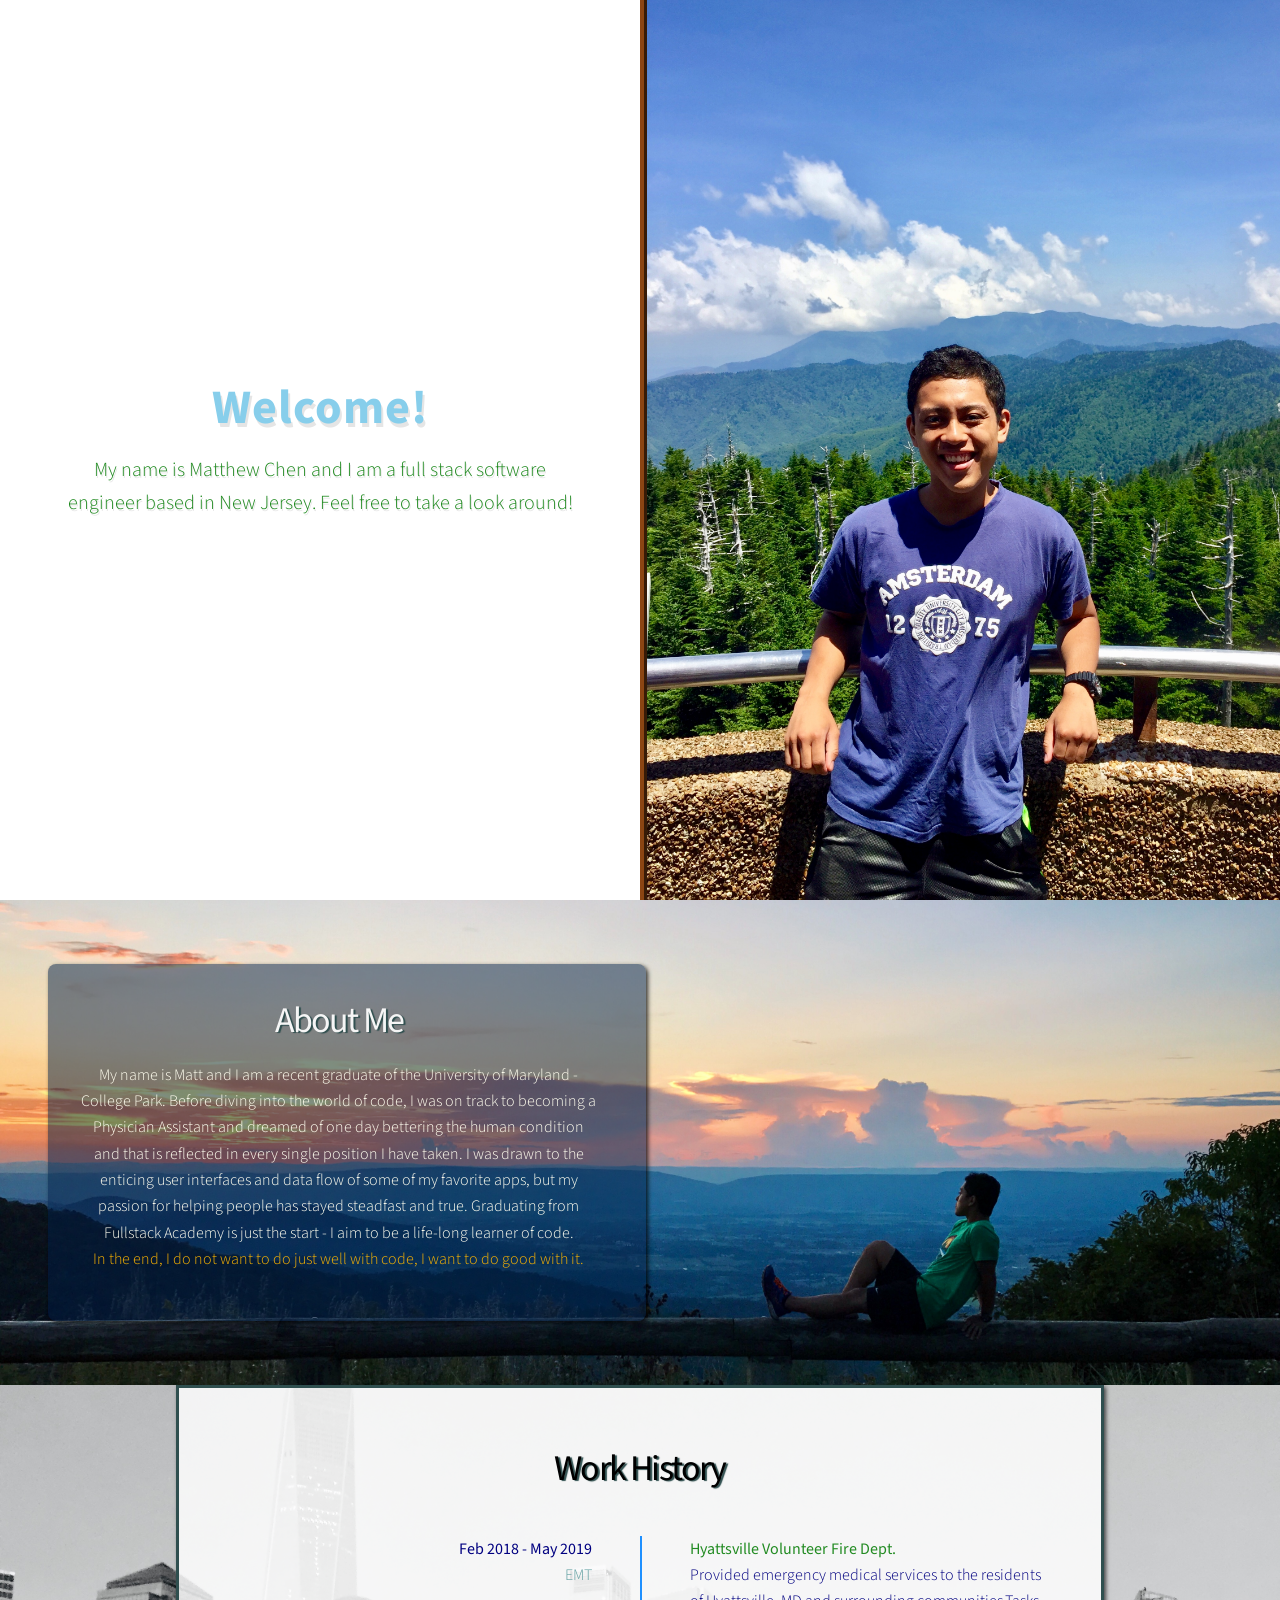
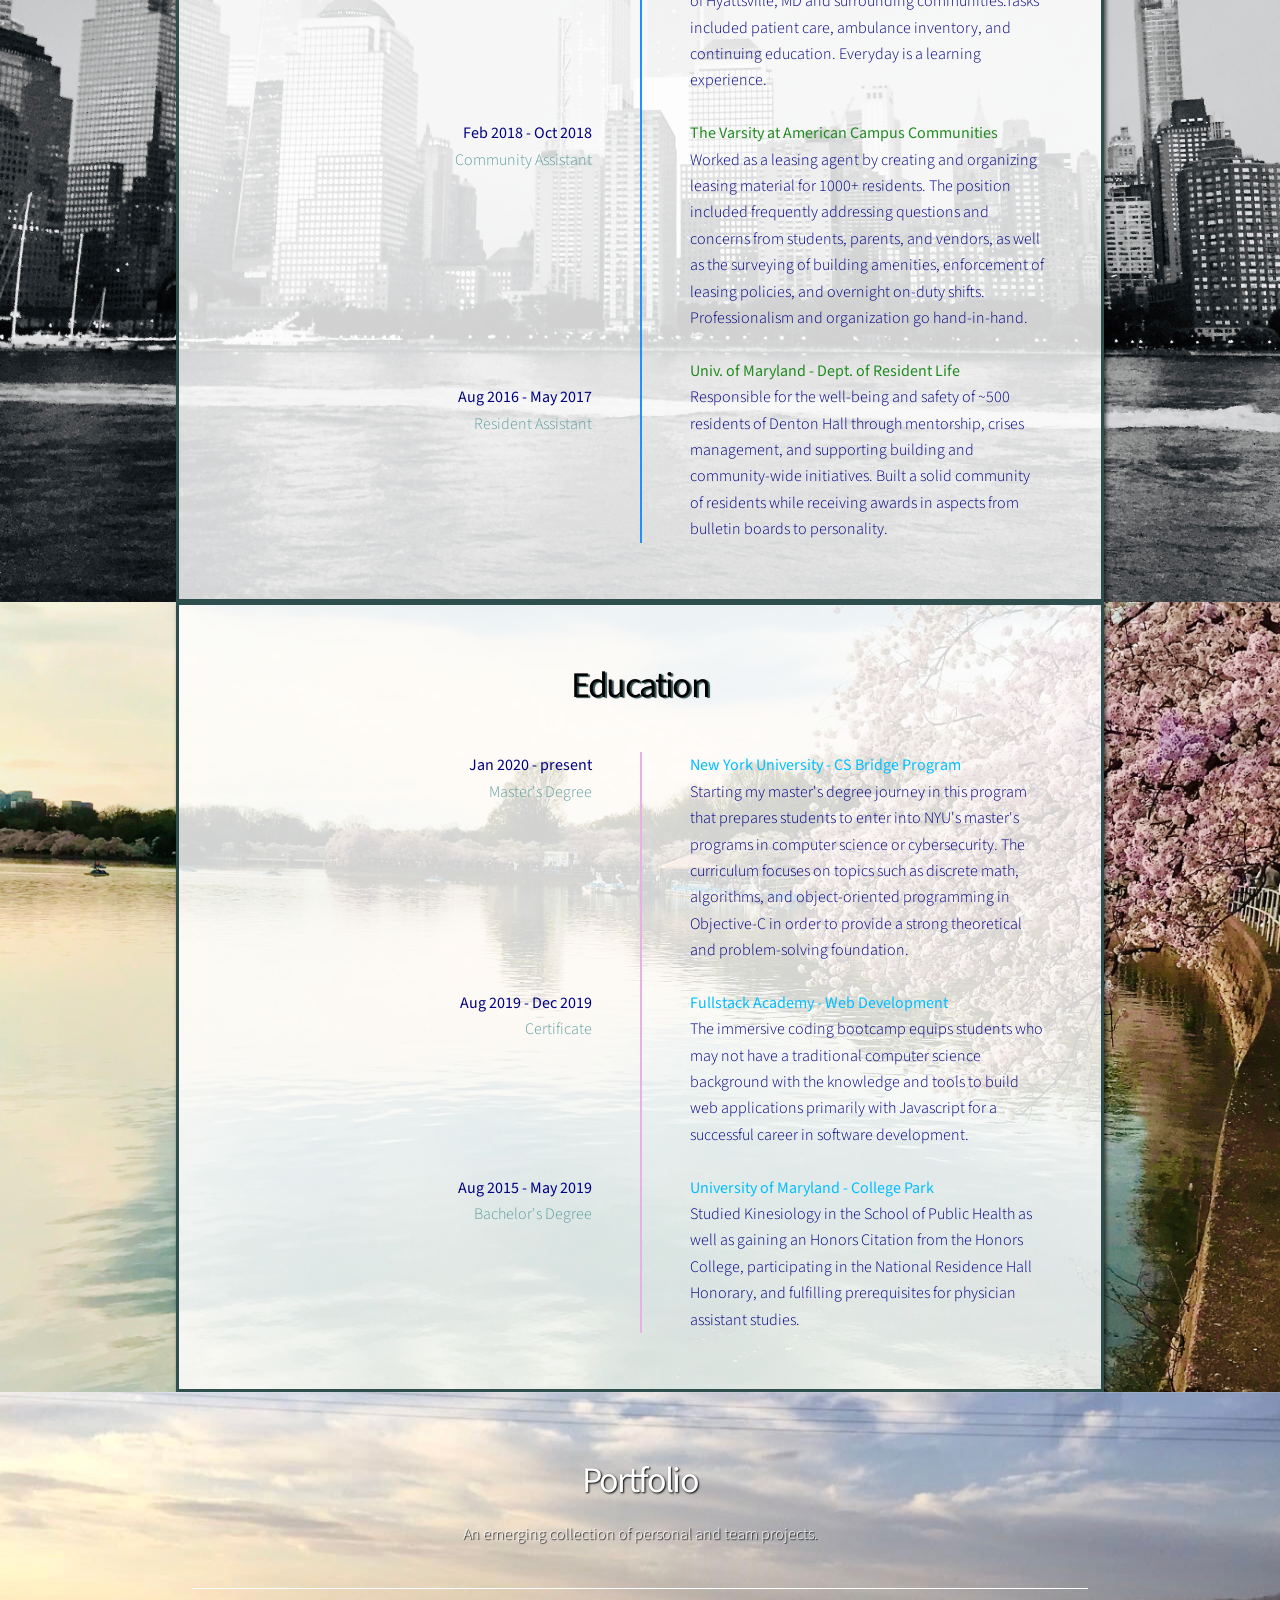
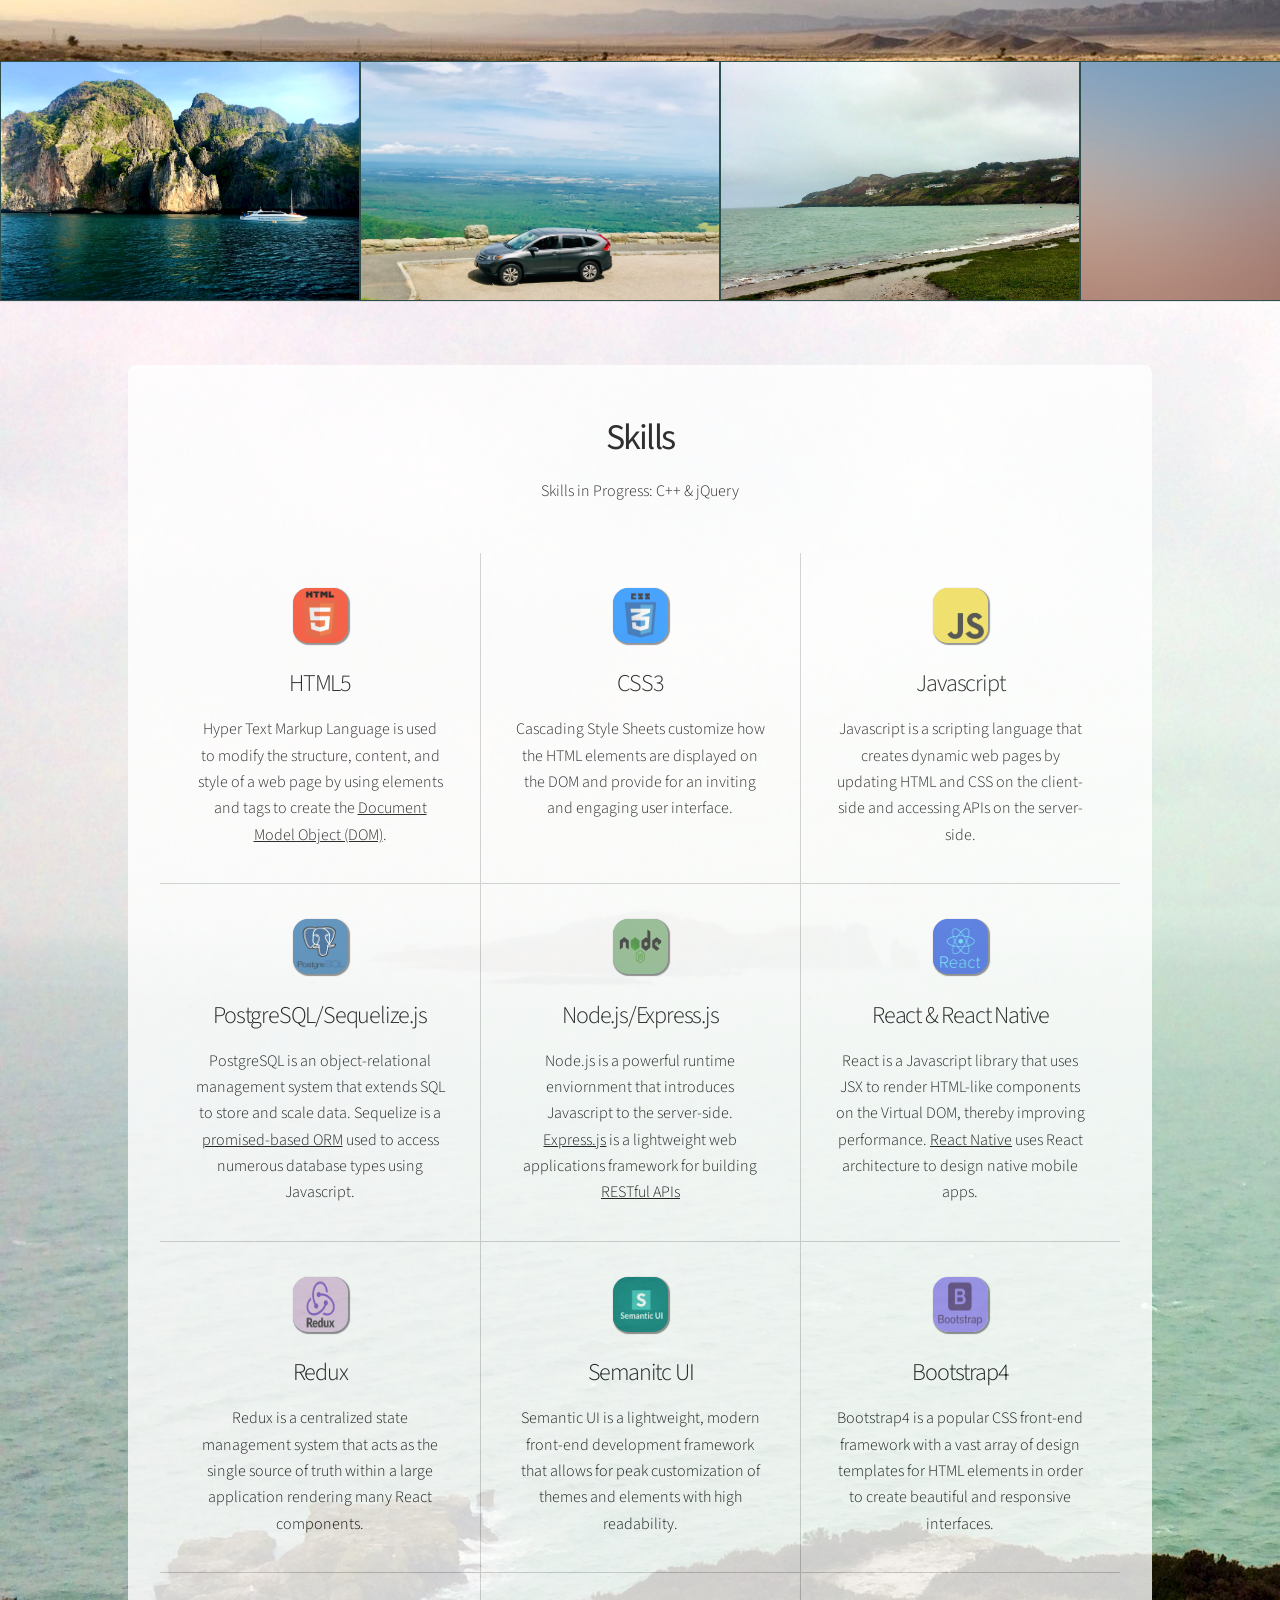
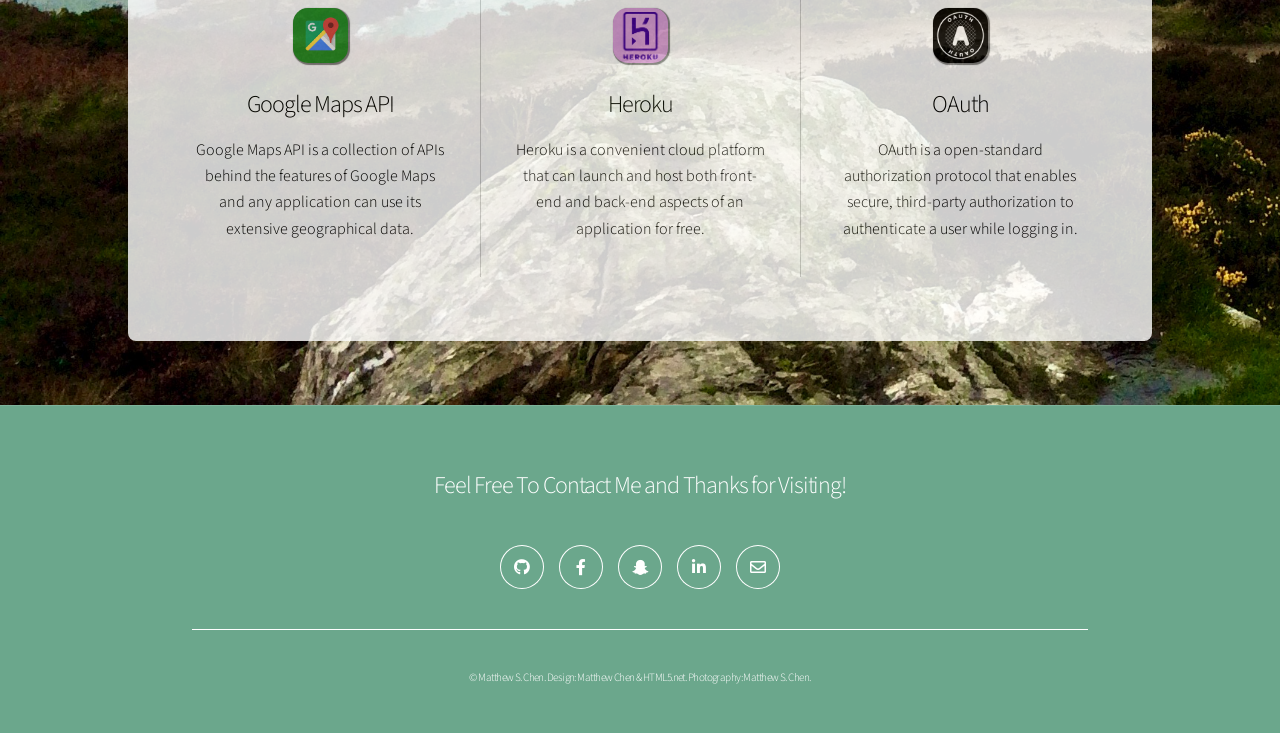
==== html5up-story/index.html @ b60d9928 "first commit in repo" ====
<!DOCTYPE HTML>
<!--
	Story by HTML5 UP
	html5up.net | @ajlkn
	Free for personal and commercial use under the CCA 3.0 license (html5up.net/license)
-->
<html>
	<head>
		<title>MatthewChen</title>
		<meta charset="utf-8" />
		<meta name="viewport" content="width=device-width, initial-scale=1, user-scalable=no" />
		<link rel="stylesheet" href="assets/css/main.css" />
		<noscript><link rel="stylesheet" href="assets/css/noscript.css" /></noscript>
	</head>
	<body class="is-preload">

		<!-- Wrapper -->
			<div id="wrapper" class="divided">

				<!-- One -->
					<section class="banner style1 orient-left content-align-left image-position-right fullscreen onload-image-fade-in onload-content-fade-right">
						<div class="content">
							<h1>Welcome!</h1>
							<p class="major" style="color:forestgreen; text-shadow: 0.05em 0.075em 0 rgba(0, 0, 0, 0.1);"> 
								My name is Matthew Chen and I am a full stack software engineer based in New Jersey.
								Feel free to take a look around!
							</p>
						</div>
						<div class="image">
							<img src="images/banner.jpg" alt="" />
						</div>
					</section>

				<!-- Two -->
					<section class="spotlight style5 orient-left content-align-left onload-content-fade-right onscroll-content-fade-right image-position-center onscroll-image-fade-in" id="first">
						<div class="content">
							<h2><b>About Me</b></h2>
							<p>My name is Matt and I am a recent graduate of the 
								University of Maryland - College Park. Before diving into the world of 
								code, I was on track to becoming a Physician Assistant and dreamed of 
								one day bettering the human condition and that is reflected 
								in every single position I have taken. I was drawn to the  
								enticing user interfaces and data flow of some of my favorite apps, 
								but my passion for helping people has stayed steadfast and true.  
								Graduating from Fullstack Academy is just the start - I aim to be a 
								life-long learner of code.<br>
								<span style="color:rgb(250, 180, 2)">
								In the end, I do not want to do just well with code,
								I want to do good with it.
								</span>
							</p>
						</div>
						<div class="image">
							<img src="images/spotlight01.jpg" alt="" />
						</div>
					</section>

				<!-- Three -->
					<section class="spotlight style5 orient-center content-align-center onscroll-content-fade-right onload-content-fade-right image-position-center onscroll-image-fade-in" id="second" >
						<div class="content">
							<h2><b>Work History</b></h2><br>
							<p id="jobPosition">
								<b style="color:navy">Feb 2018 - May 2019</b><br>EMT
								<br><br><br><br><br><br>
								<b style="color:navy">Feb 2018 - Oct 2018</b><br>Community Assistant
								<br><br><br><br><br><br><br><br><br>
								<b style="color:navy">Aug 2016 - May 2017</b><br>Resident Assistant
								<br><br><br>
							</p>
							<p id="jobDescription">
								<strong style="color:forestgreen">Hyattsville Volunteer Fire Dept.</strong><br>
								Provided emergency medical services to the residents
								of Hyattsville, MD and surrounding communities.Tasks 
								included patient care, ambulance inventory, and 
								continuing education. Everyday is a learning experience.<br><br>

								<strong style="color:forestgreen" >The Varsity at American Campus Communities</strong><br>
								Worked as a leasing agent by creating and organizing 
								leasing material for 1000+ residents. The position 
								included frequently addressing questions and concerns 
								from students, parents, and vendors, as well as the 
								surveying of building amenities, enforcement of leasing 
								policies, and overnight on-duty shifts. Professionalism 
								and organization go hand-in-hand.<br><br>

								<strong style="color:forestgreen">Univ. of Maryland - Dept. of Resident Life</strong><br>
								Responsible for the well-being and safety of ~500 residents 
								of Denton Hall through mentorship, crises management, and 
								supporting building and community-wide initiatives. Built a solid 
								community of residents while receiving awards in aspects from 
								bulletin boards to personality.<br>
							</p>
						</div>
						<div class="image">
							<img src="images/spotlight02.jpg" alt="" />
						</div>
					</section>

				<!-- Four -->
					<section class="spotlight style5 orient-center content-align-center image-position-center onscroll-content-fade-left onscroll-image-fade-in" id="third" >
						<div class="content">
							<h2><b>Education</b></h2><br>
							<p id="jobPosition">
								<b style="color:navy">Jan 2020 - present</b><br>Master's Degree
								<br><br><br><br><br><br><br><br>
								<b style="color:navy">Aug 2019 - Dec 2019</b><br>Certificate
								<br><br><br><br><br><br>
								<b style="color:navy">Aug 2015 - May 2019</b><br>Bachelor's Degree
								<br><br><br>
							</p>
							<p id="jobDescription" style="border-left: 2px solid rgb(231, 177, 229);">
								<strong style="color:deepskyblue;">New York University - CS Bridge Program</strong><br>
								Starting my master's degree journey in this program that prepares students to enter into 
								NYU's master's programs in computer science or cybersecurity. The curriculum focuses on 
								topics such as discrete math, algorithms, and object-oriented programming in Objective-C 
								in order to provide a strong theoretical and problem-solving foundation.<br><br>

								<strong style="color:deepskyblue">Fullstack Academy - Web Development</strong><br>
								The immersive coding bootcamp equips students who may not have a traditional computer 
								science background with the knowledge and tools to build web applications primarily with 
								Javascript for a successful career in software development.<br><br>

								<strong style="color:deepskyblue">University of Maryland - College Park</strong><br>
								Studied Kinesiology in the School of Public Health as well as gaining an Honors Citation 
								from the Honors College, participating in the National Residence Hall Honorary, and fulfilling 
								prerequisites for physician assistant studies.<br>
							</p>
						</div>
						<div class="image">
							<img src="images/spotlight03.jpg" alt="" />
						</div>
					</section>

				<!-- Five -->
					<section class="wrapper style1 invert color7 align-center" id="fifth">
						<div class="inner" >
							<h2 style="text-shadow: 1px 1px 2px black;"><strong>Portfolio</strong></h2>
							<p style="text-shadow: 1px 1px 1px black;">An emerging collection of personal and team projects.</p>
							<hr />
						</div>
						<!-- Gallery -->
							<div class="gallery style2 medium lightbox onscroll-fade-in onload-fade-in">
								<article>
									<a class="image">
										<img src="images/gallery/thumbs/01.jpg" alt="" />
									</a>
									<div class="caption">
										<h3><strong style="color:dodgerblue">Yacht's Don't Stop</strong></h3>
										<p>This e-commerce site utilizes PostgreSQL, Node.js, 
											React, and Redux to bring to life a vivacious website that 
											sells a unique selection of yachts. The website's flow and 
											friendly user experience built using CSS3 and Semantic UI 
											exudes elegance and a life of luxury, just like the yachts 
											themselves.</p>
											<ul class="actions fixed">
												<li><a onclick="window.open('https://github.com/destinys-append-child/grace-shopper', '_blank')"><span class="button small"><i class="fab fa-github" style="color: dodgerblue;"></i> Code</span></a></li>
												<li><a onclick="window.open('https://grace-shopper-yacht-store.herokuapp.com', '_blank')"><span class="button small"><i class="fas fa-desktop" style="color: dodgerblue;"></i> Website</span></a></li>
											</ul>
									</div>
								</article>
								<article>
									<a href="images/gallery/fulls/02.jpg" class="image">
										<img src="images/gallery/thumbs/02.jpg" alt="" />
									</a>
									<div class="caption">
										<h3><strong style="color:gold">BeenThere!</strong></h3>
										<p>This exciting and quirky application aims to personalize the Google Maps 
											experience by combining elements of travel journalling and Google Maps. 
											Utilizing the power of Google Maps API extensively, this experimental 
											app is bound to evoke wanderlust and nostalgia simultaneously.</p>
											<ul class="actions fixed">
												<li><a onclick="window.open('https://github.com/mc2green/Stackathon', '_blank')"><span class="button small"><i class="fab fa-github" style="color: gold;"></i> Code</span></a></li>
												<li><a onclick="window.open('https://been-there-stackathon.herokuapp.com/', '_blank')"><span class="button small"><i class="fas fa-desktop" style="color: gold;"></i> Website</span></a></li>
											</ul>
									</div>
								</article>
								<article>
									<a href="images/gallery/fulls/003.jpg" class="image">
										<img src="images/gallery/thumbs/003.jpg" alt=""/>
									</a>
									<div class="caption">
										<h3><strong style="color:springgreen">SoleMate</strong></h3>
										<p>This revolutionary mobile app features real-time messaging using socket.io 
											and real-time location tracking to bring a social media app that finds nearby 
											running buddies, tracks runs, and even creates a custom route. Filled to the 
											brim with thrilling features, the app will have any person running in no time.</p>
											<ul class="actions fixed">
												<li><a onclick="window.open('https://github.com/Vue-gles/sole-mate', '_blank')" ><span class="button small"><i class="fab fa-github" style="color: springgreen;"></i> Code</span></a></li>
												<li><a onclick="window.open('https://www.youtube.com/watch?v=CGZWfZChKvI&list=PLx0iOsdUOUmnTCO5wLzNNeaLbbZLlngp6&index=24&t=3s', '_blank')"><span class="button small"><i class="fab fa-youtube" style="color: springgreen;"></i> Video</span></a></li>
											</ul>
									</div>
								</article>
								
								<article>
									<a href="images/gallery/fulls/04.jpg" class="image">
										<img src="images/gallery/thumbs/04.jpg" alt="" />
									</a>
									<div class="caption">
										<h2>More coming soon...</h2>
										<h5>Next Project: YelpCamp</h5>
									</div>
								</article>
							</div>
					</section>

				<!-- Six -->
					<section class="wrapper style2 color7 align-center onscroll-content-fade-left" id="sixth">
						<div class="inner">
							<h2><strong>Skills</strong></h2>
							<p>Skills in Progress: C++ & jQuery</p>
							<div class="items style1 medium onscroll-fade-in onload-fade-in">
								<section>
									<a href="https://developer.mozilla.org/en-US/docs/Web/HTML"><img class="techIcon" src="images/skills/html.png" style="background-color: rgb(247, 65, 33); padding: 0.22rem;"/></a>
									<h3>HTML5</h3>
									<p>Hyper Text Markup Language is used to modify the structure, content, and style of
										a web page by using elements and tags to create the <a href="https://developer.mozilla.org/en-US/docs/Web/API/Document_Object_Model/Introduction">Document Model Object (DOM)</a>.</p>
								</section>
								<section>
									<a href="https://developer.mozilla.org/en-US/docs/Web/CSS"><img class="techIcon" src="images/skills/css.png" style="background-color: dodgerblue"/></a>
									<h3>CSS3</h3>
									<p>Cascading Style Sheets customize how the HTML elements are displayed on the DOM and provide for
										an inviting and engaging user interface.</p>
								</section>
								<section>
									<a href="https://developer.mozilla.org/en-US/docs/Web/JavaScript/Reference"><img class="techIcon" src="images/skills/js.png" style="background-color: gold"/></a>
									<h3>Javascript</h3>
									<p>Javascript is a scripting language that creates dynamic web pages by updating HTML and CSS on the client-side 
										and accessing APIs on the server-side. </p>
								</section>
								<section>
									<a href="https://www.postgresql.org/"><img class="techIcon" src="images/skills/psql.png" style="background-color: steelblue"/></a>
									<h3>PostgreSQL/Sequelize.js</h3>
									<p>PostgreSQL is an object-relational management system that extends SQL to store and scale data.
										Sequelize is a <a href="https://sequelize.org/v5/">promised-based ORM</a> used to access numerous database types using Javascript.
									</p>
								</section>
								<section>
									<a href="http://expressjs.com/"><img class="techIcon" src="images/skills/node.png" style="background-color: darkseagreen"/></a>
									<h3>Node.js/Express.js</h3>
									<p>Node.js is a powerful runtime enviornment that introduces Javascript to the server-side.
										<a href="http://expressjs.com/">Express.js</a> is a lightweight web applications framework for building <a href="https://restfulapi.net/">RESTful APIs</a> </p>
								</section>
								<section>
									<a href="https://reactjs.org/"><img class="techIcon" src="images/skills/react.png" style="background-color: royalblue; padding: 0.22rem;"/></a>
									<h3>React & React Native</h3>
									<p>React is a Javascript library that uses JSX to render HTML-like components on the Virtual DOM, thereby
										improving performance. <a href="http://facebook.github.io/react-native/">React Native</a> uses React architecture to design native mobile apps.
									</p>
								</section>
								<section>
									<a href="https://redux.js.org/"><img class="techIcon" src="images/skills/redux.png" style="background-color: thistle"/></a>
									<h3>Redux</h3>
									<p>Redux is a centralized state management system that acts as the single source of truth within
										a large application rendering many React components.</p>
								</section>
								<section>
									<a href="https://semantic-ui.com/"><img class="techIcon" src="images/skills/semantic.png" style="background-color: dodgerblue"/></a>
									<h3>Semanitc UI</h3>
									<p>Semantic UI is a lightweight, modern front-end development framework that allows for peak 
										customization of themes and elements with high readability.</p>
								</section>
								<section>
									<a href="https://getbootstrap.com/"><img class="techIcon" src="images/skills/bootstrap.png" style="background-color: rgba(124, 104, 238, 0.795); padding: 0.22rem;"/></a>
									<h3>Bootstrap4</h3>
									<p>Bootstrap4 is a popular CSS front-end framework with a vast array of design templates for 
										HTML elements in order to create beautiful and responsive interfaces.</p>
								</section>
								<section>
									<a href="https://cloud.google.com/maps-platform/"><img class="techIcon" src="images/skills/googleMaps.png" style="background-color: forestgreen"/></a>
									<h3>Google Maps API</h3>
									<p>Google Maps API is a collection of APIs behind the features of Google Maps and any application can use
										its extensive geographical data.
									</p>
								</section>
								<section>
									<a href="https://devcenter.heroku.com/"><img class="techIcon" src="images/skills/heroku.png" style="background-color: plum; padding: 0.22rem"/></a>
									<h3>Heroku</h3>
									<p>Heroku is a convenient cloud platform that can launch and host both front-end and back-end 
										aspects of an application for free.</p>
								</section>
								<section>
									<a href="https://oauth.net/2/"><img class="techIcon" src="images/skills/oauth.png" style="background-color: black;"/></a>
									<h3>OAuth</h3>
									<p>OAuth is a open-standard authorization protocol that enables secure, third-party authorization
										to authenticate a user while logging in.</p>
								</section>
							</div>
						</div>
					</section>

				

				<!-- Footer -->
					<footer class="wrapper style1 invert color7 align-center">
						<div class="inner">
							<h3>Feel Free To Contact Me and Thanks for Visiting!</h3>
							<img src="images/snapcodes/snapcode.png" alt="" id="snapcode" style="height: 0rem; width: 0rem;"/>	
							<ul class="icons">
								<li><a onclick="window.open('https://github.com/mc2green', '_blank')" class="icon brands style2 fab fa-github" id="github"></a></li>
								<li><a onclick="window.open('https://www.facebook.com/matt.chen.900', '_blank')" class="icon brands style2 fa-facebook-f" id="facebook"></a></li>
								<li><a onclick="myFunction()" class="icon brands style2 fab fa-snapchat-ghost" id="snapchat"></a></li>
								<li><a onclick="window.open('https://www.linkedin.com/in/matthew-chen-2mc2/', '_blank')" class="icon brands style2 fa-linkedin-in" id="linkedin"></a></li>
								<li><a href="MAILTO:mc.2green@gmail.com" class="icon style2 fa-envelope" id="email"></a></li>			
							</ul>
							<!-- <img src="images/snapcodes/snapcode.png" alt="" id="snapcode" style="height: 0rem; width: 0rem;"/>	 -->
							<hr>						
							<h6>&copy; Matthew S. Chen. Design: Matthew Chen & HTML5.net. Photography: Matthew S. Chen.</h6>
						</div>
					</footer>

			</div>

		<!-- Scripts -->
			<script src="assets/js/jquery.min.js"></script>
			<script src="assets/js/jquery.scrollex.min.js"></script>
			<script src="assets/js/jquery.scrolly.min.js"></script>
			<script src="assets/js/browser.min.js"></script>
			<script src="assets/js/breakpoints.min.js"></script>
			<script src="assets/js/util.js"></script>
			<script src="assets/js/main.js"></script>
			<script>
				function myFunction() { 
					let x = document.getElementById("snapcode");
					
					if(x.style.height === "0rem"){
						document.getElementById("snapcode").style.height="7rem"; 
						document.getElementById("snapcode").style.width="7rem";
					}else{
						document.getElementById("snapcode").style.height="0rem"; 
						document.getElementById("snapcode").style.width="0rem";
					}
					
				}
			</script>
	</body>
</html>
---- html5up-story/assets/css/main.css ----
@import url(fontawesome-all.min.css);
@import url("https://fonts.googleapis.com/css?family=Source+Sans+Pro:300,300i,400,400i");

/*
	Story by HTML5 UP
	html5up.net | @ajlkn
	Free for personal and commercial use under the CCA 3.0 license (html5up.net/license)
*/

html, body, div, span, applet, object,
iframe, h1, h2, h3, h4, h5, h6, p, blockquote,
pre, a, abbr, acronym, address, big, cite,
code, del, dfn, em, img, ins, kbd, q, s, samp,
small, strike, strong, sub, sup, tt, var, b,
u, i, center, dl, dt, dd, ol, ul, li, fieldset,
form, label, legend, table, caption, tbody,
tfoot, thead, tr, th, td, article, aside,
canvas, details, embed, figure, figcaption,
footer, header, hgroup, menu, nav, output, ruby,
section, summary, time, mark, audio, video {
	margin: 0;
	padding: 0;
	border: 0;
	font-size: 100%;
	font: inherit;
	vertical-align: baseline;}

article, aside, details, figcaption, figure,
footer, header, hgroup, menu, nav, section {
	display: block;}

body {
	line-height: 1;
}

ol, ul {
	list-style: none;
}

blockquote, q {
	quotes: none;
}

	blockquote:before, blockquote:after, q:before, q:after {
		content: '';
		content: none;
	}

table {
	border-collapse: collapse;
	border-spacing: 0;
}

body {
	-webkit-text-size-adjust: none;
}

mark {
	background-color: transparent;
	color: inherit;
}

input::-moz-focus-inner {
	border: 0;
	padding: 0;
}

input, select, textarea {
	-moz-appearance: none;
	-webkit-appearance: none;
	-ms-appearance: none;
	appearance: none;
}

/* Basic */

	@-ms-viewport {
		width: device-width;
	}

	body {
		-ms-overflow-style: scrollbar;
	}

	@media screen and (max-width: 480px) {

		html, body {
			min-width: 320px;
		}

	}

	html {
		box-sizing: border-box;
	}

	*, *:before, *:after {
		box-sizing: inherit;
	}

	body {
		background: #ffffff;
	}

		body.is-preload *, body.is-preload *:before, body.is-preload *:after {
			-moz-animation: none !important;
			-webkit-animation: none !important;
			-ms-animation: none !important;
			animation: none !important;
			-moz-transition: none !important;
			-webkit-transition: none !important;
			-ms-transition: none !important;
			transition: none !important;
		}

/* Type */

	html {
		font-size: 18pt;
	}

		@media screen and (max-width: 1680px) {

			html {
				font-size: 14pt;
			}

		}

		@media screen and (max-width: 1280px) {

			html {
				font-size: 12pt;
			}

		}

		@media screen and (max-width: 736px) {

			html {
				font-size: 11pt;
			}

		}

		@media screen and (max-width: 360px) {

			html {
				font-size: 10pt;
			}

		}

	body {
		background-color: #ffffff;
		color: #000000;
	}

	body, input, select, textarea {
		font-family: "Source Sans Pro", Helvetica, sans-serif;
		font-size: 1rem;
		font-weight: 300;
		line-height: 1.65;
	}

	a {
		-moz-transition: color 0.2s ease-in-out;
		-webkit-transition: color 0.2s ease-in-out;
		-ms-transition: color 0.2s ease-in-out;
		transition: color 0.2s ease-in-out;
		text-decoration: underline;
	}

		a:hover {
			text-decoration: none;
		}

	strong, b {
		font-weight: 400;
	}

	em, i {
		font-style: italic;
	}

	p {
		margin: 0 0 2rem 0;
	}

		p.major {
			font-size: 1.25rem;
		}

	h1, h2, h3, h4, h5, h6 {
		font-weight: 300;
		line-height: 1.375;
		letter-spacing: -0.05em;
		margin: 0 0 1rem 0;
	}

		h1 a, h2 a, h3 a, h4 a, h5 a, h6 a {
			color: inherit;
			text-decoration: none;
		}

	h1 {
		font-size: 3.5rem;
		line-height: 1.2;
	}

	h2 {
		font-size: 2.25rem;
	}

	h3 {
		font-size: 1.5rem;
	}

	h4 {
		font-size: 1.1rem;
	}

	h5 {
		font-size: 0.9rem;
	}

	h6 {
		font-size: 0.7rem;
	}

	sub {
		font-size: 0.8rem;
		position: relative;
		top: 0.5rem;
	}

	sup {
		font-size: 0.8rem;
		position: relative;
		top: -0.5rem;
	}

	blockquote {
		border-left: solid 4px;
		font-style: italic;
		margin: 0 0 2rem 0;
		padding: 0.5rem 0 0.5rem 2rem;
	}

	code {
		border-radius: 4px;
		font-family: "Courier New", monospace;
		font-size: 0.9em;
		margin: 0 0.25rem;
		padding: 0.25rem 0.325rem;
	}

	pre {
		-webkit-overflow-scrolling: touch;
		font-family: "Courier New", monospace;
		font-size: 0.9em;
		margin: 0 0 2rem 0;
	}

		pre code {
			display: block;
			line-height: 1.5;
			padding: 0.75rem 1rem;
			overflow-x: auto;
		}

	hr {
		border: 0;
		border-bottom: solid 1px;
		margin: 2.5rem 0;
	}

		hr.major {
			margin: 3.5rem 0;
		}

	.align-left {
		text-align: left;
	}

	.align-center {
		text-align: center;
	}

	.align-right {
		text-align: right;
	}

	@media screen and (max-width: 736px) {

		p.major {
			font-size: 1.1rem;
		}

		h1 {
			font-size: 2.5rem;
		}

		h2 {
			font-size: 2rem;
		}

		h3 {
			font-size: 1.25rem;
		}

		h4 {
			font-size: 1rem;
		}

	}

	input, select, textarea {
		color: #000000;
	}

	a {
		color: #000000;
	}

		a:hover {
			color: #47D3E5;
		}

	strong, b {
		color: #000000;
	}

	h1, h2, h3, h4, h5, h6 {
		color: #000000;
	}

	blockquote {
		border-left-color: rgba(0, 0, 0, 0.2);
	}

	code {
		background: rgba(0, 0, 0, 0.05);
		border-color: rgba(0, 0, 0, 0.2);
	}

	hr {
		border-bottom-color: rgba(0, 0, 0, 0.2);
	}

/* Row */

	.row {
		display: flex;
		flex-wrap: wrap;
		box-sizing: border-box;
		align-items: stretch;
	}

		.row > * {
			box-sizing: border-box;
		}

		.row.gtr-uniform > * > :last-child {
			margin-bottom: 0;
		}

		.row.aln-left {
			justify-content: flex-start;
		}

		.row.aln-center {
			justify-content: center;
		}

		.row.aln-right {
			justify-content: flex-end;
		}

		.row.aln-top {
			align-items: flex-start;
		}

		.row.aln-middle {
			align-items: center;
		}

		.row.aln-bottom {
			align-items: flex-end;
		}

		.row > .imp {
			order: -1;
		}

		.row > .col-1 {
			width: 8.33333%;
		}

		.row > .off-1 {
			margin-left: 8.33333%;
		}

		.row > .col-2 {
			width: 16.66667%;
		}

		.row > .off-2 {
			margin-left: 16.66667%;
		}

		.row > .col-3 {
			width: 25%;
		}

		.row > .off-3 {
			margin-left: 25%;
		}

		.row > .col-4 {
			width: 33.33333%;
		}

		.row > .off-4 {
			margin-left: 33.33333%;
		}

		.row > .col-5 {
			width: 41.66667%;
		}

		.row > .off-5 {
			margin-left: 41.66667%;
		}

		.row > .col-6 {
			width: 50%;
		}

		.row > .off-6 {
			margin-left: 50%;
		}

		.row > .col-7 {
			width: 58.33333%;
		}

		.row > .off-7 {
			margin-left: 58.33333%;
		}

		.row > .col-8 {
			width: 66.66667%;
		}

		.row > .off-8 {
			margin-left: 66.66667%;
		}

		.row > .col-9 {
			width: 75%;
		}

		.row > .off-9 {
			margin-left: 75%;
		}

		.row > .col-10 {
			width: 83.33333%;
		}

		.row > .off-10 {
			margin-left: 83.33333%;
		}

		.row > .col-11 {
			width: 91.66667%;
		}

		.row > .off-11 {
			margin-left: 91.66667%;
		}

		.row > .col-12 {
			width: 100%;
		}

		.row > .off-12 {
			margin-left: 100%;
		}

		.row.gtr-0 {
			margin-top: 0;
			margin-left: 0rem;
		}

			.row.gtr-0 > * {
				padding: 0 0 0 0rem;
			}

			.row.gtr-0.gtr-uniform {
				margin-top: 0rem;
			}

				.row.gtr-0.gtr-uniform > * {
					padding-top: 0rem;
				}

		.row.gtr-25 {
			margin-top: 0;
			margin-left: -0.5rem;
		}

			.row.gtr-25 > * {
				padding: 0 0 0 0.5rem;
			}

			.row.gtr-25.gtr-uniform {
				margin-top: -0.5rem;
			}

				.row.gtr-25.gtr-uniform > * {
					padding-top: 0.5rem;
				}

		.row.gtr-50 {
			margin-top: 0;
			margin-left: -1rem;
		}

			.row.gtr-50 > * {
				padding: 0 0 0 1rem;
			}

			.row.gtr-50.gtr-uniform {
				margin-top: -1rem;
			}

				.row.gtr-50.gtr-uniform > * {
					padding-top: 1rem;
				}

		.row {
			margin-top: 0;
			margin-left: -2rem;
		}

			.row > * {
				padding: 0 0 0 2rem;
			}

			.row.gtr-uniform {
				margin-top: -2rem;
			}

				.row.gtr-uniform > * {
					padding-top: 2rem;
				}

		.row.gtr-150 {
			margin-top: 0;
			margin-left: -3rem;
		}

			.row.gtr-150 > * {
				padding: 0 0 0 3rem;
			}

			.row.gtr-150.gtr-uniform {
				margin-top: -3rem;
			}

				.row.gtr-150.gtr-uniform > * {
					padding-top: 3rem;
				}

		.row.gtr-200 {
			margin-top: 0;
			margin-left: -4rem;
		}

			.row.gtr-200 > * {
				padding: 0 0 0 4rem;
			}

			.row.gtr-200.gtr-uniform {
				margin-top: -4rem;
			}

				.row.gtr-200.gtr-uniform > * {
					padding-top: 4rem;
				}

		@media screen and (max-width: 1680px) {

			.row {
				display: flex;
				flex-wrap: wrap;
				box-sizing: border-box;
				align-items: stretch;
			}

				.row > * {
					box-sizing: border-box;
				}

				.row.gtr-uniform > * > :last-child {
					margin-bottom: 0;
				}

				.row.aln-left {
					justify-content: flex-start;
				}

				.row.aln-center {
					justify-content: center;
				}

				.row.aln-right {
					justify-content: flex-end;
				}

				.row.aln-top {
					align-items: flex-start;
				}

				.row.aln-middle {
					align-items: center;
				}

				.row.aln-bottom {
					align-items: flex-end;
				}

				.row > .imp-xlarge {
					order: -1;
				}

				.row > .col-1-xlarge {
					width: 8.33333%;
				}

				.row > .off-1-xlarge {
					margin-left: 8.33333%;
				}

				.row > .col-2-xlarge {
					width: 16.66667%;
				}

				.row > .off-2-xlarge {
					margin-left: 16.66667%;
				}

				.row > .col-3-xlarge {
					width: 25%;
				}

				.row > .off-3-xlarge {
					margin-left: 25%;
				}

				.row > .col-4-xlarge {
					width: 33.33333%;
				}

				.row > .off-4-xlarge {
					margin-left: 33.33333%;
				}

				.row > .col-5-xlarge {
					width: 41.66667%;
				}

				.row > .off-5-xlarge {
					margin-left: 41.66667%;
				}

				.row > .col-6-xlarge {
					width: 50%;
				}

				.row > .off-6-xlarge {
					margin-left: 50%;
				}

				.row > .col-7-xlarge {
					width: 58.33333%;
				}

				.row > .off-7-xlarge {
					margin-left: 58.33333%;
				}

				.row > .col-8-xlarge {
					width: 66.66667%;
				}

				.row > .off-8-xlarge {
					margin-left: 66.66667%;
				}

				.row > .col-9-xlarge {
					width: 75%;
				}

				.row > .off-9-xlarge {
					margin-left: 75%;
				}

				.row > .col-10-xlarge {
					width: 83.33333%;
				}

				.row > .off-10-xlarge {
					margin-left: 83.33333%;
				}

				.row > .col-11-xlarge {
					width: 91.66667%;
				}

				.row > .off-11-xlarge {
					margin-left: 91.66667%;
				}

				.row > .col-12-xlarge {
					width: 100%;
				}

				.row > .off-12-xlarge {
					margin-left: 100%;
				}

				.row.gtr-0 {
					margin-top: 0;
					margin-left: 0rem;
				}

					.row.gtr-0 > * {
						padding: 0 0 0 0rem;
					}

					.row.gtr-0.gtr-uniform {
						margin-top: 0rem;
					}

						.row.gtr-0.gtr-uniform > * {
							padding-top: 0rem;
						}

				.row.gtr-25 {
					margin-top: 0;
					margin-left: -0.5rem;
				}

					.row.gtr-25 > * {
						padding: 0 0 0 0.5rem;
					}

					.row.gtr-25.gtr-uniform {
						margin-top: -0.5rem;
					}

						.row.gtr-25.gtr-uniform > * {
							padding-top: 0.5rem;
						}

				.row.gtr-50 {
					margin-top: 0;
					margin-left: -1rem;
				}

					.row.gtr-50 > * {
						padding: 0 0 0 1rem;
					}

					.row.gtr-50.gtr-uniform {
						margin-top: -1rem;
					}

						.row.gtr-50.gtr-uniform > * {
							padding-top: 1rem;
						}

				.row {
					margin-top: 0;
					margin-left: -2rem;
				}

					.row > * {
						padding: 0 0 0 2rem;
					}

					.row.gtr-uniform {
						margin-top: -2rem;
					}

						.row.gtr-uniform > * {
							padding-top: 2rem;
						}

				.row.gtr-150 {
					margin-top: 0;
					margin-left: -3rem;
				}

					.row.gtr-150 > * {
						padding: 0 0 0 3rem;
					}

					.row.gtr-150.gtr-uniform {
						margin-top: -3rem;
					}

						.row.gtr-150.gtr-uniform > * {
							padding-top: 3rem;
						}

				.row.gtr-200 {
					margin-top: 0;
					margin-left: -4rem;
				}

					.row.gtr-200 > * {
						padding: 0 0 0 4rem;
					}

					.row.gtr-200.gtr-uniform {
						margin-top: -4rem;
					}

						.row.gtr-200.gtr-uniform > * {
							padding-top: 4rem;
						}

		}

		@media screen and (max-width: 1280px) {

			.row {
				display: flex;
				flex-wrap: wrap;
				box-sizing: border-box;
				align-items: stretch;
			}

				.row > * {
					box-sizing: border-box;
				}

				.row.gtr-uniform > * > :last-child {
					margin-bottom: 0;
				}

				.row.aln-left {
					justify-content: flex-start;
				}

				.row.aln-center {
					justify-content: center;
				}

				.row.aln-right {
					justify-content: flex-end;
				}

				.row.aln-top {
					align-items: flex-start;
				}

				.row.aln-middle {
					align-items: center;
				}

				.row.aln-bottom {
					align-items: flex-end;
				}

				.row > .imp-large {
					order: -1;
				}

				.row > .col-1-large {
					width: 8.33333%;
				}

				.row > .off-1-large {
					margin-left: 8.33333%;
				}

				.row > .col-2-large {
					width: 16.66667%;
				}

				.row > .off-2-large {
					margin-left: 16.66667%;
				}

				.row > .col-3-large {
					width: 25%;
				}

				.row > .off-3-large {
					margin-left: 25%;
				}

				.row > .col-4-large {
					width: 33.33333%;
				}

				.row > .off-4-large {
					margin-left: 33.33333%;
				}

				.row > .col-5-large {
					width: 41.66667%;
				}

				.row > .off-5-large {
					margin-left: 41.66667%;
				}

				.row > .col-6-large {
					width: 50%;
				}

				.row > .off-6-large {
					margin-left: 50%;
				}

				.row > .col-7-large {
					width: 58.33333%;
				}

				.row > .off-7-large {
					margin-left: 58.33333%;
				}

				.row > .col-8-large {
					width: 66.66667%;
				}

				.row > .off-8-large {
					margin-left: 66.66667%;
				}

				.row > .col-9-large {
					width: 75%;
				}

				.row > .off-9-large {
					margin-left: 75%;
				}

				.row > .col-10-large {
					width: 83.33333%;
				}

				.row > .off-10-large {
					margin-left: 83.33333%;
				}

				.row > .col-11-large {
					width: 91.66667%;
				}

				.row > .off-11-large {
					margin-left: 91.66667%;
				}

				.row > .col-12-large {
					width: 100%;
				}

				.row > .off-12-large {
					margin-left: 100%;
				}

				.row.gtr-0 {
					margin-top: 0;
					margin-left: 0rem;
				}

					.row.gtr-0 > * {
						padding: 0 0 0 0rem;
					}

					.row.gtr-0.gtr-uniform {
						margin-top: 0rem;
					}

						.row.gtr-0.gtr-uniform > * {
							padding-top: 0rem;
						}

				.row.gtr-25 {
					margin-top: 0;
					margin-left: -0.5rem;
				}

					.row.gtr-25 > * {
						padding: 0 0 0 0.5rem;
					}

					.row.gtr-25.gtr-uniform {
						margin-top: -0.5rem;
					}

						.row.gtr-25.gtr-uniform > * {
							padding-top: 0.5rem;
						}

				.row.gtr-50 {
					margin-top: 0;
					margin-left: -1rem;
				}

					.row.gtr-50 > * {
						padding: 0 0 0 1rem;
					}

					.row.gtr-50.gtr-uniform {
						margin-top: -1rem;
					}

						.row.gtr-50.gtr-uniform > * {
							padding-top: 1rem;
						}

				.row {
					margin-top: 0;
					margin-left: -2rem;
				}

					.row > * {
						padding: 0 0 0 2rem;
					}

					.row.gtr-uniform {
						margin-top: -2rem;
					}

						.row.gtr-uniform > * {
							padding-top: 2rem;
						}

				.row.gtr-150 {
					margin-top: 0;
					margin-left: -3rem;
				}

					.row.gtr-150 > * {
						padding: 0 0 0 3rem;
					}

					.row.gtr-150.gtr-uniform {
						margin-top: -3rem;
					}

						.row.gtr-150.gtr-uniform > * {
							padding-top: 3rem;
						}

				.row.gtr-200 {
					margin-top: 0;
					margin-left: -4rem;
				}

					.row.gtr-200 > * {
						padding: 0 0 0 4rem;
					}

					.row.gtr-200.gtr-uniform {
						margin-top: -4rem;
					}

						.row.gtr-200.gtr-uniform > * {
							padding-top: 4rem;
						}

		}

		@media screen and (max-width: 980px) {

			.row {
				display: flex;
				flex-wrap: wrap;
				box-sizing: border-box;
				align-items: stretch;
			}

				.row > * {
					box-sizing: border-box;
				}

				.row.gtr-uniform > * > :last-child {
					margin-bottom: 0;
				}

				.row.aln-left {
					justify-content: flex-start;
				}

				.row.aln-center {
					justify-content: center;
				}

				.row.aln-right {
					justify-content: flex-end;
				}

				.row.aln-top {
					align-items: flex-start;
				}

				.row.aln-middle {
					align-items: center;
				}

				.row.aln-bottom {
					align-items: flex-end;
				}

				.row > .imp-medium {
					order: -1;
				}

				.row > .col-1-medium {
					width: 8.33333%;
				}

				.row > .off-1-medium {
					margin-left: 8.33333%;
				}

				.row > .col-2-medium {
					width: 16.66667%;
				}

				.row > .off-2-medium {
					margin-left: 16.66667%;
				}

				.row > .col-3-medium {
					width: 25%;
				}

				.row > .off-3-medium {
					margin-left: 25%;
				}

				.row > .col-4-medium {
					width: 33.33333%;
				}

				.row > .off-4-medium {
					margin-left: 33.33333%;
				}

				.row > .col-5-medium {
					width: 41.66667%;
				}

				.row > .off-5-medium {
					margin-left: 41.66667%;
				}

				.row > .col-6-medium {
					width: 50%;
				}

				.row > .off-6-medium {
					margin-left: 50%;
				}

				.row > .col-7-medium {
					width: 58.33333%;
				}

				.row > .off-7-medium {
					margin-left: 58.33333%;
				}

				.row > .col-8-medium {
					width: 66.66667%;
				}

				.row > .off-8-medium {
					margin-left: 66.66667%;
				}

				.row > .col-9-medium {
					width: 75%;
				}

				.row > .off-9-medium {
					margin-left: 75%;
				}

				.row > .col-10-medium {
					width: 83.33333%;
				}

				.row > .off-10-medium {
					margin-left: 83.33333%;
				}

				.row > .col-11-medium {
					width: 91.66667%;
				}

				.row > .off-11-medium {
					margin-left: 91.66667%;
				}

				.row > .col-12-medium {
					width: 100%;
				}

				.row > .off-12-medium {
					margin-left: 100%;
				}

				.row.gtr-0 {
					margin-top: 0;
					margin-left: 0rem;
				}

					.row.gtr-0 > * {
						padding: 0 0 0 0rem;
					}

					.row.gtr-0.gtr-uniform {
						margin-top: 0rem;
					}

						.row.gtr-0.gtr-uniform > * {
							padding-top: 0rem;
						}

				.row.gtr-25 {
					margin-top: 0;
					margin-left: -0.5rem;
				}

					.row.gtr-25 > * {
						padding: 0 0 0 0.5rem;
					}

					.row.gtr-25.gtr-uniform {
						margin-top: -0.5rem;
					}

						.row.gtr-25.gtr-uniform > * {
							padding-top: 0.5rem;
						}

				.row.gtr-50 {
					margin-top: 0;
					margin-left: -1rem;
				}

					.row.gtr-50 > * {
						padding: 0 0 0 1rem;
					}

					.row.gtr-50.gtr-uniform {
						margin-top: -1rem;
					}

						.row.gtr-50.gtr-uniform > * {
							padding-top: 1rem;
						}

				.row {
					margin-top: 0;
					margin-left: -2rem;
				}

					.row > * {
						padding: 0 0 0 2rem;
					}

					.row.gtr-uniform {
						margin-top: -2rem;
					}

						.row.gtr-uniform > * {
							padding-top: 2rem;
						}

				.row.gtr-150 {
					margin-top: 0;
					margin-left: -3rem;
				}

					.row.gtr-150 > * {
						padding: 0 0 0 3rem;
					}

					.row.gtr-150.gtr-uniform {
						margin-top: -3rem;
					}

						.row.gtr-150.gtr-uniform > * {
							padding-top: 3rem;
						}

				.row.gtr-200 {
					margin-top: 0;
					margin-left: -4rem;
				}

					.row.gtr-200 > * {
						padding: 0 0 0 4rem;
					}

					.row.gtr-200.gtr-uniform {
						margin-top: -4rem;
					}

						.row.gtr-200.gtr-uniform > * {
							padding-top: 4rem;
						}

		}

		@media screen and (max-width: 736px) {

			.row {
				display: flex;
				flex-wrap: wrap;
				box-sizing: border-box;
				align-items: stretch;
			}

				.row > * {
					box-sizing: border-box;
				}

				.row.gtr-uniform > * > :last-child {
					margin-bottom: 0;
				}

				.row.aln-left {
					justify-content: flex-start;
				}

				.row.aln-center {
					justify-content: center;
				}

				.row.aln-right {
					justify-content: flex-end;
				}

				.row.aln-top {
					align-items: flex-start;
				}

				.row.aln-middle {
					align-items: center;
				}

				.row.aln-bottom {
					align-items: flex-end;
				}

				.row > .imp-small {
					order: -1;
				}

				.row > .col-1-small {
					width: 8.33333%;
				}

				.row > .off-1-small {
					margin-left: 8.33333%;
				}

				.row > .col-2-small {
					width: 16.66667%;
				}

				.row > .off-2-small {
					margin-left: 16.66667%;
				}

				.row > .col-3-small {
					width: 25%;
				}

				.row > .off-3-small {
					margin-left: 25%;
				}

				.row > .col-4-small {
					width: 33.33333%;
				}

				.row > .off-4-small {
					margin-left: 33.33333%;
				}

				.row > .col-5-small {
					width: 41.66667%;
				}

				.row > .off-5-small {
					margin-left: 41.66667%;
				}

				.row > .col-6-small {
					width: 50%;
				}

				.row > .off-6-small {
					margin-left: 50%;
				}

				.row > .col-7-small {
					width: 58.33333%;
				}

				.row > .off-7-small {
					margin-left: 58.33333%;
				}

				.row > .col-8-small {
					width: 66.66667%;
				}

				.row > .off-8-small {
					margin-left: 66.66667%;
				}

				.row > .col-9-small {
					width: 75%;
				}

				.row > .off-9-small {
					margin-left: 75%;
				}

				.row > .col-10-small {
					width: 83.33333%;
				}

				.row > .off-10-small {
					margin-left: 83.33333%;
				}

				.row > .col-11-small {
					width: 91.66667%;
				}

				.row > .off-11-small {
					margin-left: 91.66667%;
				}

				.row > .col-12-small {
					width: 100%;
				}

				.row > .off-12-small {
					margin-left: 100%;
				}

				.row.gtr-0 {
					margin-top: 0;
					margin-left: 0rem;
				}

					.row.gtr-0 > * {
						padding: 0 0 0 0rem;
					}

					.row.gtr-0.gtr-uniform {
						margin-top: 0rem;
					}

						.row.gtr-0.gtr-uniform > * {
							padding-top: 0rem;
						}

				.row.gtr-25 {
					margin-top: 0;
					margin-left: -0.5rem;
				}

					.row.gtr-25 > * {
						padding: 0 0 0 0.5rem;
					}

					.row.gtr-25.gtr-uniform {
						margin-top: -0.5rem;
					}

						.row.gtr-25.gtr-uniform > * {
							padding-top: 0.5rem;
						}

				.row.gtr-50 {
					margin-top: 0;
					margin-left: -1rem;
				}

					.row.gtr-50 > * {
						padding: 0 0 0 1rem;
					}

					.row.gtr-50.gtr-uniform {
						margin-top: -1rem;
					}

						.row.gtr-50.gtr-uniform > * {
							padding-top: 1rem;
						}

				.row {
					margin-top: 0;
					margin-left: -2rem;
				}

					.row > * {
						padding: 0 0 0 2rem;
					}

					.row.gtr-uniform {
						margin-top: -2rem;
					}

						.row.gtr-uniform > * {
							padding-top: 2rem;
						}

				.row.gtr-150 {
					margin-top: 0;
					margin-left: -3rem;
				}

					.row.gtr-150 > * {
						padding: 0 0 0 3rem;
					}

					.row.gtr-150.gtr-uniform {
						margin-top: -3rem;
					}

						.row.gtr-150.gtr-uniform > * {
							padding-top: 3rem;
						}

				.row.gtr-200 {
					margin-top: 0;
					margin-left: -4rem;
				}

					.row.gtr-200 > * {
						padding: 0 0 0 4rem;
					}

					.row.gtr-200.gtr-uniform {
						margin-top: -4rem;
					}

						.row.gtr-200.gtr-uniform > * {
							padding-top: 4rem;
						}

		}

		@media screen and (max-width: 480px) {

			.row {
				display: flex;
				flex-wrap: wrap;
				box-sizing: border-box;
				align-items: stretch;
			}

				.row > * {
					box-sizing: border-box;
				}

				.row.gtr-uniform > * > :last-child {
					margin-bottom: 0;
				}

				.row.aln-left {
					justify-content: flex-start;
				}

				.row.aln-center {
					justify-content: center;
				}

				.row.aln-right {
					justify-content: flex-end;
				}

				.row.aln-top {
					align-items: flex-start;
				}

				.row.aln-middle {
					align-items: center;
				}

				.row.aln-bottom {
					align-items: flex-end;
				}

				.row > .imp-xsmall {
					order: -1;
				}

				.row > .col-1-xsmall {
					width: 8.33333%;
				}

				.row > .off-1-xsmall {
					margin-left: 8.33333%;
				}

				.row > .col-2-xsmall {
					width: 16.66667%;
				}

				.row > .off-2-xsmall {
					margin-left: 16.66667%;
				}

				.row > .col-3-xsmall {
					width: 25%;
				}

				.row > .off-3-xsmall {
					margin-left: 25%;
				}

				.row > .col-4-xsmall {
					width: 33.33333%;
				}

				.row > .off-4-xsmall {
					margin-left: 33.33333%;
				}

				.row > .col-5-xsmall {
					width: 41.66667%;
				}

				.row > .off-5-xsmall {
					margin-left: 41.66667%;
				}

				.row > .col-6-xsmall {
					width: 50%;
				}

				.row > .off-6-xsmall {
					margin-left: 50%;
				}

				.row > .col-7-xsmall {
					width: 58.33333%;
				}

				.row > .off-7-xsmall {
					margin-left: 58.33333%;
				}

				.row > .col-8-xsmall {
					width: 66.66667%;
				}

				.row > .off-8-xsmall {
					margin-left: 66.66667%;
				}

				.row > .col-9-xsmall {
					width: 75%;
				}

				.row > .off-9-xsmall {
					margin-left: 75%;
				}

				.row > .col-10-xsmall {
					width: 83.33333%;
				}

				.row > .off-10-xsmall {
					margin-left: 83.33333%;
				}

				.row > .col-11-xsmall {
					width: 91.66667%;
				}

				.row > .off-11-xsmall {
					margin-left: 91.66667%;
				}

				.row > .col-12-xsmall {
					width: 100%;
				}

				.row > .off-12-xsmall {
					margin-left: 100%;
				}

				.row.gtr-0 {
					margin-top: 0;
					margin-left: 0rem;
				}

					.row.gtr-0 > * {
						padding: 0 0 0 0rem;
					}

					.row.gtr-0.gtr-uniform {
						margin-top: 0rem;
					}

						.row.gtr-0.gtr-uniform > * {
							padding-top: 0rem;
						}

				.row.gtr-25 {
					margin-top: 0;
					margin-left: -0.5rem;
				}

					.row.gtr-25 > * {
						padding: 0 0 0 0.5rem;
					}

					.row.gtr-25.gtr-uniform {
						margin-top: -0.5rem;
					}

						.row.gtr-25.gtr-uniform > * {
							padding-top: 0.5rem;
						}

				.row.gtr-50 {
					margin-top: 0;
					margin-left: -1rem;
				}

					.row.gtr-50 > * {
						padding: 0 0 0 1rem;
					}

					.row.gtr-50.gtr-uniform {
						margin-top: -1rem;
					}

						.row.gtr-50.gtr-uniform > * {
							padding-top: 1rem;
						}

				.row {
					margin-top: 0;
					margin-left: -2rem;
				}

					.row > * {
						padding: 0 0 0 2rem;
					}

					.row.gtr-uniform {
						margin-top: -2rem;
					}

						.row.gtr-uniform > * {
							padding-top: 2rem;
						}

				.row.gtr-150 {
					margin-top: 0;
					margin-left: -3rem;
				}

					.row.gtr-150 > * {
						padding: 0 0 0 3rem;
					}

					.row.gtr-150.gtr-uniform {
						margin-top: -3rem;
					}

						.row.gtr-150.gtr-uniform > * {
							padding-top: 3rem;
						}

				.row.gtr-200 {
					margin-top: 0;
					margin-left: -4rem;
				}

					.row.gtr-200 > * {
						padding: 0 0 0 4rem;
					}

					.row.gtr-200.gtr-uniform {
						margin-top: -4rem;
					}

						.row.gtr-200.gtr-uniform > * {
							padding-top: 4rem;
						}

		}

		@media screen and (max-width: 360px) {

			.row {
				display: flex;
				flex-wrap: wrap;
				box-sizing: border-box;
				align-items: stretch;
			}

				.row > * {
					box-sizing: border-box;
				}

				.row.gtr-uniform > * > :last-child {
					margin-bottom: 0;
				}

				.row.aln-left {
					justify-content: flex-start;
				}

				.row.aln-center {
					justify-content: center;
				}

				.row.aln-right {
					justify-content: flex-end;
				}

				.row.aln-top {
					align-items: flex-start;
				}

				.row.aln-middle {
					align-items: center;
				}

				.row.aln-bottom {
					align-items: flex-end;
				}

				.row > .imp-xxsmall {
					order: -1;
				}

				.row > .col-1-xxsmall {
					width: 8.33333%;
				}

				.row > .off-1-xxsmall {
					margin-left: 8.33333%;
				}

				.row > .col-2-xxsmall {
					width: 16.66667%;
				}

				.row > .off-2-xxsmall {
					margin-left: 16.66667%;
				}

				.row > .col-3-xxsmall {
					width: 25%;
				}

				.row > .off-3-xxsmall {
					margin-left: 25%;
				}

				.row > .col-4-xxsmall {
					width: 33.33333%;
				}

				.row > .off-4-xxsmall {
					margin-left: 33.33333%;
				}

				.row > .col-5-xxsmall {
					width: 41.66667%;
				}

				.row > .off-5-xxsmall {
					margin-left: 41.66667%;
				}

				.row > .col-6-xxsmall {
					width: 50%;
				}

				.row > .off-6-xxsmall {
					margin-left: 50%;
				}

				.row > .col-7-xxsmall {
					width: 58.33333%;
				}

				.row > .off-7-xxsmall {
					margin-left: 58.33333%;
				}

				.row > .col-8-xxsmall {
					width: 66.66667%;
				}

				.row > .off-8-xxsmall {
					margin-left: 66.66667%;
				}

				.row > .col-9-xxsmall {
					width: 75%;
				}

				.row > .off-9-xxsmall {
					margin-left: 75%;
				}

				.row > .col-10-xxsmall {
					width: 83.33333%;
				}

				.row > .off-10-xxsmall {
					margin-left: 83.33333%;
				}

				.row > .col-11-xxsmall {
					width: 91.66667%;
				}

				.row > .off-11-xxsmall {
					margin-left: 91.66667%;
				}

				.row > .col-12-xxsmall {
					width: 100%;
				}

				.row > .off-12-xxsmall {
					margin-left: 100%;
				}

				.row.gtr-0 {
					margin-top: 0;
					margin-left: 0rem;
				}

					.row.gtr-0 > * {
						padding: 0 0 0 0rem;
					}

					.row.gtr-0.gtr-uniform {
						margin-top: 0rem;
					}

						.row.gtr-0.gtr-uniform > * {
							padding-top: 0rem;
						}

				.row.gtr-25 {
					margin-top: 0;
					margin-left: -0.5rem;
				}

					.row.gtr-25 > * {
						padding: 0 0 0 0.5rem;
					}

					.row.gtr-25.gtr-uniform {
						margin-top: -0.5rem;
					}

						.row.gtr-25.gtr-uniform > * {
							padding-top: 0.5rem;
						}

				.row.gtr-50 {
					margin-top: 0;
					margin-left: -1rem;
				}

					.row.gtr-50 > * {
						padding: 0 0 0 1rem;
					}

					.row.gtr-50.gtr-uniform {
						margin-top: -1rem;
					}

						.row.gtr-50.gtr-uniform > * {
							padding-top: 1rem;
						}

				.row {
					margin-top: 0;
					margin-left: -2rem;
				}

					.row > * {
						padding: 0 0 0 2rem;
					}

					.row.gtr-uniform {
						margin-top: -2rem;
					}

						.row.gtr-uniform > * {
							padding-top: 2rem;
						}

				.row.gtr-150 {
					margin-top: 0;
					margin-left: -3rem;
				}

					.row.gtr-150 > * {
						padding: 0 0 0 3rem;
					}

					.row.gtr-150.gtr-uniform {
						margin-top: -3rem;
					}

						.row.gtr-150.gtr-uniform > * {
							padding-top: 3rem;
						}

				.row.gtr-200 {
					margin-top: 0;
					margin-left: -4rem;
				}

					.row.gtr-200 > * {
						padding: 0 0 0 4rem;
					}

					.row.gtr-200.gtr-uniform {
						margin-top: -4rem;
					}

						.row.gtr-200.gtr-uniform > * {
							padding-top: 4rem;
						}

		}

/* Box */

	.box {
		border-radius: 4px;
		border: solid 1px;
		margin-bottom: 2rem;
		padding: 1.5rem;
	}

		.box > :last-child,
		.box > :last-child > :last-child,
		.box > :last-child > :last-child > :last-child {
			margin-bottom: 0;
		}

		.box.alt {
			border: 0;
			border-radius: 0;
			padding: 0;
		}

	.box {
		border-color: rgba(0, 0, 0, 0.2);
	}

/* Button */

	input[type="submit"],
	input[type="reset"],
	input[type="button"],
	button,
	.button {
		-moz-appearance: none;
		-webkit-appearance: none;
		-ms-appearance: none;
		appearance: none;
		-moz-transition: background-color 0.2s ease-in-out, box-shadow 0.2s ease-in-out, color 0.2s ease-in-out;
		-webkit-transition: background-color 0.2s ease-in-out, box-shadow 0.2s ease-in-out, color 0.2s ease-in-out;
		-ms-transition: background-color 0.2s ease-in-out, box-shadow 0.2s ease-in-out, color 0.2s ease-in-out;
		transition: background-color 0.2s ease-in-out, box-shadow 0.2s ease-in-out, color 0.2s ease-in-out;
		border: 0;
		cursor: pointer;
		display: inline-block;
		font-weight: 400;
		letter-spacing: 0.125em;
		text-align: center;
		text-decoration: none;
		text-transform: uppercase;
		white-space: nowrap;
		font-size: 0.75rem;
		max-width: 20rem;
		height: 3.75em;
		line-height: 3.75em;
		border-radius: 3.75em;
		padding: 0 2.5em;
		text-overflow: ellipsis;
		overflow: hidden;
	}

		input[type="submit"].icon:before,
		input[type="reset"].icon:before,
		input[type="button"].icon:before,
		button.icon:before,
		.button.icon:before {
			margin-right: 0.5rem;
		}

		input[type="submit"].fit,
		input[type="reset"].fit,
		input[type="button"].fit,
		button.fit,
		.button.fit {
			width: 100%;
		}

		input[type="submit"].small,
		input[type="reset"].small,
		input[type="button"].small,
		button.small,
		.button.small {
			font-size: 0.6rem;
			height: 3.325em;
			line-height: 3.325em;
			border-radius: 3.325em;
			padding: 0 2em;
		}

		input[type="submit"].large,
		input[type="reset"].large,
		input[type="button"].large,
		button.large,
		.button.large {
			font-size: 0.8rem;
			height: 4em;
			line-height: 4em;
			border-radius: 4em;
			padding: 0 3em;
		}

		input[type="submit"].wide,
		input[type="reset"].wide,
		input[type="button"].wide,
		button.wide,
		.button.wide {
			min-width: 14em;
		}

		input[type="submit"].disabled, input[type="submit"]:disabled,
		input[type="reset"].disabled,
		input[type="reset"]:disabled,
		input[type="button"].disabled,
		input[type="button"]:disabled,
		button.disabled,
		button:disabled,
		.button.disabled,
		.button:disabled {
			pointer-events: none;
			opacity: 0.25;
		}

	input[type="submit"],
	input[type="reset"],
	input[type="button"],
	button,
	.button {
		background-color: transparent;
		box-shadow: inset 0 0 0 1px rgba(0, 0, 0, 0.2);
		color: #000000 !important;
	}

		input[type="submit"]:hover,
		input[type="reset"]:hover,
		input[type="button"]:hover,
		button:hover,
		.button:hover {
			box-shadow: inset 0 0 0 1px #47D3E5;
			color: #47D3E5 !important;
		}

		input[type="submit"]:active,
		input[type="reset"]:active,
		input[type="button"]:active,
		button:active,
		.button:active {
			background-color: rgba(71, 211, 229, 0.2);
			box-shadow: inset 0 0 0 1px #47D3E5;
			color: #47D3E5 !important;
		}

		input[type="submit"].primary,
		input[type="reset"].primary,
		input[type="button"].primary,
		button.primary,
		.button.primary {
			background-color: #000000;
			box-shadow: none;
			color: #ffffff !important;
		}

			input[type="submit"].primary:hover,
			input[type="reset"].primary:hover,
			input[type="button"].primary:hover,
			button.primary:hover,
			.button.primary:hover {
				background-color: #47D3E5;
			}

			input[type="submit"].primary:active,
			input[type="reset"].primary:active,
			input[type="button"].primary:active,
			button.primary:active,
			.button.primary:active {
				background-color: #1ebdd1;
			}

/* Form */

	form {
		margin: 0 0 2rem 0;
	}

		form > :last-child {
			margin-bottom: 0;
		}

		form > .fields {
			display: -moz-flex;
			display: -webkit-flex;
			display: -ms-flex;
			display: flex;
			-moz-flex-wrap: wrap;
			-webkit-flex-wrap: wrap;
			-ms-flex-wrap: wrap;
			flex-wrap: wrap;
			width: calc(100% + 3rem);
			margin: -1.5rem 0 2rem -1.5rem;
		}

			form > .fields > .field {
				-moz-flex-grow: 0;
				-webkit-flex-grow: 0;
				-ms-flex-grow: 0;
				flex-grow: 0;
				-moz-flex-shrink: 0;
				-webkit-flex-shrink: 0;
				-ms-flex-shrink: 0;
				flex-shrink: 0;
				padding: 1.5rem 0 0 1.5rem;
				width: calc(100% - 1.5rem);
			}

				form > .fields > .field.half {
					width: calc(50% - 0.75rem);
				}

				form > .fields > .field.third {
					width: calc(100%/3 - 0.5rem);
				}

				form > .fields > .field.quarter {
					width: calc(25% - 0.375rem);
				}

		@media screen and (max-width: 480px) {

			form > .fields {
				width: calc(100% + 3rem);
				margin: -1.5rem 0 2rem -1.5rem;
			}

				form > .fields > .field {
					padding: 1.5rem 0 0 1.5rem;
					width: calc(100% - 1.5rem);
				}

					form > .fields > .field.half {
						width: calc(100% - 1.5rem);
					}

					form > .fields > .field.third {
						width: calc(100% - 1.5rem);
					}

					form > .fields > .field.quarter {
						width: calc(100% - 1.5rem);
					}

		}

	label {
		display: block;
		font-size: 0.9rem;
		font-weight: 400;
		margin: 0 0 1rem 0;
	}

	input[type="text"],
	input[type="password"],
	input[type="email"],
	input[type="tel"],
	input[type="search"],
	input[type="url"],
	select,
	textarea {
		-moz-appearance: none;
		-webkit-appearance: none;
		-ms-appearance: none;
		appearance: none;
		background-color: transparent;
		border-radius: 4px;
		border: none;
		border: solid 1px;
		color: inherit;
		display: block;
		outline: 0;
		padding: 0 0.825rem;
		text-decoration: none;
		width: 100%;
	}

		input[type="text"]:invalid,
		input[type="password"]:invalid,
		input[type="email"]:invalid,
		input[type="tel"]:invalid,
		input[type="search"]:invalid,
		input[type="url"]:invalid,
		select:invalid,
		textarea:invalid {
			box-shadow: none;
		}

	select {
		background-size: 1.25rem;
		background-repeat: no-repeat;
		background-position: calc(100% - 1rem) center;
		height: 2.75rem;
		padding-right: 2.75rem;
		text-overflow: ellipsis;
	}

		select:focus::-ms-value {
			background-color: transparent;
		}

		select::-ms-expand {
			display: none;
		}

	input[type="text"],
	input[type="password"],
	input[type="email"],
	input[type="tel"],
	input[type="search"],
	input[type="url"],
	select {
		height: 2.75rem;
	}

	textarea {
		padding: 0.75rem 1rem;
	}

	input[type="checkbox"],
	input[type="radio"] {
		-moz-appearance: none;
		-webkit-appearance: none;
		-ms-appearance: none;
		appearance: none;
		display: block;
		float: left;
		margin-right: -2rem;
		opacity: 0;
		width: 1rem;
		z-index: -1;
	}

		input[type="checkbox"] + label,
		input[type="radio"] + label {
			text-decoration: none;
			-moz-user-select: none;
			-webkit-user-select: none;
			-ms-user-select: none;
			user-select: none;
			cursor: pointer;
			display: inline-block;
			font-size: 1rem;
			font-weight: 300;
			padding-left: 2.4rem;
			padding-right: 0.75rem;
			position: relative;
			margin-bottom: 0;
		}

			input[type="checkbox"] + label:before,
			input[type="radio"] + label:before {
				-moz-osx-font-smoothing: grayscale;
				-webkit-font-smoothing: antialiased;
				display: inline-block;
				font-style: normal;
				font-variant: normal;
				text-rendering: auto;
				line-height: 1;
				text-transform: none !important;
				font-family: 'Font Awesome 5 Free';
				font-weight: 900;
			}

			input[type="checkbox"] + label:before,
			input[type="radio"] + label:before {
				border-radius: 4px;
				border: solid 1px;
				content: '';
				display: inline-block;
				font-size: 0.8rem;
				height: 1.65rem;
				left: 0;
				line-height: 1.65rem;
				position: absolute;
				text-align: center;
				top: 0;
				width: 1.65rem;
			}

		input[type="checkbox"]:checked + label:before,
		input[type="radio"]:checked + label:before {
			content: '\f00c';
		}

	input[type="checkbox"] + label:before {
		border-radius: 4px;
	}

	input[type="radio"] + label:before {
		border-radius: 100%;
	}

	::-webkit-input-placeholder {
		opacity: 1.0;
	}

	:-moz-placeholder {
		opacity: 1.0;
	}

	::-moz-placeholder {
		opacity: 1.0;
	}

	:-ms-input-placeholder {
		opacity: 1.0;
	}

	label {
		color: #000000;
	}

	input[type="text"],
	input[type="password"],
	input[type="email"],
	input[type="tel"],
	input[type="search"],
	input[type="url"],
	select,
	textarea {
		border-color: rgba(0, 0, 0, 0.2);
	}

		input[type="text"]:focus,
		input[type="password"]:focus,
		input[type="email"]:focus,
		input[type="tel"]:focus,
		input[type="search"]:focus,
		input[type="url"]:focus,
		select:focus,
		textarea:focus {
			border-color: #47D3E5;
			box-shadow: 0 0 0 1px #47D3E5;
		}

	select {
		background-image: url("data:image/svg+xml;charset=utf8,%3Csvg xmlns='http://www.w3.org/2000/svg' width='40' height='40' preserveAspectRatio='none' viewBox='0 0 40 40'%3E%3Cpath d='M9.4,12.3l10.4,10.4l10.4-10.4c0.2-0.2,0.5-0.4,0.9-0.4c0.3,0,0.6,0.1,0.9,0.4l3.3,3.3c0.2,0.2,0.4,0.5,0.4,0.9 c0,0.4-0.1,0.6-0.4,0.9L20.7,31.9c-0.2,0.2-0.5,0.4-0.9,0.4c-0.3,0-0.6-0.1-0.9-0.4L4.3,17.3c-0.2-0.2-0.4-0.5-0.4-0.9 c0-0.4,0.1-0.6,0.4-0.9l3.3-3.3c0.2-0.2,0.5-0.4,0.9-0.4S9.1,12.1,9.4,12.3z' fill='rgba(0, 0, 0, 0.2)' /%3E%3C/svg%3E");
	}

		select option {
			color: #000000;
			background: #ffffff;
		}

	input[type="checkbox"] + label,
	input[type="radio"] + label {
		color: #000000;
	}

		input[type="checkbox"] + label:before,
		input[type="radio"] + label:before {
			border-color: rgba(0, 0, 0, 0.2);
		}

	input[type="checkbox"]:checked + label:before,
	input[type="radio"]:checked + label:before {
		background-color: #000000;
		border-color: #000000;
		color: #ffffff;
	}

	input[type="checkbox"]:focus + label:before,
	input[type="radio"]:focus + label:before {
		border-color: #47D3E5;
		box-shadow: 0 0 0 1px #47D3E5;
	}

	::-webkit-input-placeholder {
		color: rgba(0, 0, 0, 0.75) !important;
	}

	:-moz-placeholder {
		color: rgba(0, 0, 0, 0.75) !important;
	}

	::-moz-placeholder {
		color: rgba(0, 0, 0, 0.75) !important;
	}

	:-ms-input-placeholder {
		color: rgba(0, 0, 0, 0.75) !important;
	}

/* Icon */

	.icon {
		text-decoration: none;
		border-bottom: none;
		position: relative;
		text-align: center;
	}

		.icon:before {
			-moz-osx-font-smoothing: grayscale;
			-webkit-font-smoothing: antialiased;
			display: inline-block;
			font-style: normal;
			font-variant: normal;
			text-rendering: auto;
			line-height: 1;
			text-transform: none !important;
			font-family: 'Font Awesome 5 Free';
			font-weight: 400;
		}

		.icon > .label {
			display: none;
		}

		.icon:before {
			line-height: inherit;
		}

		.icon.solid:before {
			font-weight: 900;
		}

		.icon.brands:before {
			font-family: 'Font Awesome 5 Brands';
		}

		.icon.style2:before {
			border-radius: 2.75em;
			display: inline-block;
			height: 2.75em;
			line-height: 2.75em;
			width: 2.75em;
		}
		.techIcon{
			display: inline-block;
			border-radius: 0.75em;
			height: 2.75em;
			width: 2.75em;
			margin: 0 0 1rem 0;
			font-size: 1.25rem;
			box-shadow: 1px 1px 1px 1px gray;	
		}
		.techIcon:hover{
			box-shadow: 0px 0px 2px 3px #47D3E5;
		}

		.icon.major {
			display: block;
			margin: 0 0 1rem 0;
		}

			.icon.major:before {
				font-size: 1.25rem;
			}

	a.icon.style2:before {
		-moz-transition: background-color 0.2s ease-in-out, box-shadow 0.2s ease-in-out, color 0.2s ease-in-out;
		-webkit-transition: background-color 0.2s ease-in-out, box-shadow 0.2s ease-in-out, color 0.2s ease-in-out;
		-ms-transition: background-color 0.2s ease-in-out, box-shadow 0.2s ease-in-out, color 0.2s ease-in-out;
		transition: background-color 0.2s ease-in-out, box-shadow 0.2s ease-in-out, color 0.2s ease-in-out;
	}

	.icon.style2:before {
		box-shadow: inset 0 0 0 1px rgba(0, 0, 0, 0.2);
	}

	a.icon.style2:hover:before {
		box-shadow: inset 0 0 0 1px #47D3E5;
		color: #47D3E5;
	}

	a.icon.style2:active:before {
		background-color: rgba(71, 211, 229, 0.1);
		box-shadow: inset 0 0 0 1px #47D3E5;
		color: #47D3E5;
	}

/* Image */

	.image {
		border: 0;
		border-radius: 4px;
		display: inline-block;
		position: relative;
	}

		.image img {
			display: block;
			border-radius: 4px;
		}

		.image.left, .image.right {
			width: 40%;
			max-width: 10rem;
		}

			.image.left img, .image.right img {
				width: 100%;
			}

		.image.left {
			float: left;
			margin: 0 1.5rem 1rem 0;
			top: 0.25rem;
		}

		.image.right {
			float: right;
			margin: 0 0 1rem 1.5rem;
			top: 0.25rem;
		}

		.image.fit {
			display: block;
			margin: 0 0 2rem 0;
			width: 100%;
		}

			.image.fit img {
				width: 100%;
			}

		.image.main {
			display: block;
			margin: 0 0 3rem 0;
			width: 100%;
		}

			.image.main img {
				width: 100%;
			}

/* List */

	ol {
		list-style: decimal;
		margin: 0 0 2rem 0;
		padding-left: 1.25rem;
	}

		ol li {
			padding-left: 0.25rem;
		}

	ul {
		list-style: disc;
		margin: 0 0 2rem 0;
		padding-left: 1rem;
	}

		ul li {
			padding-left: 0.5rem;
		}

		ul.alt {
			list-style: none;
			padding-left: 0;
		}

			ul.alt li {
				border-top: solid 1px;
				padding: 0.5rem 0;
			}

				ul.alt li:first-child {
					border-top: 0;
					padding-top: 0;
				}

	dl {
		margin: 0 0 2rem 0;
	}

		dl dt {
			display: block;
			font-weight: 400;
			margin: 0 0 1rem 0;
		}

		dl dd {
			margin-left: 2rem;
		}

		dl.style2 dt {
			width: 25%;
			float: left;
		}

		dl.style2 dd {
			width: 70%;
			float: left;
		}

		dl.style2:after {
			content: '';
			display: block;
			clear: both;
		}

	ul.alt li {
		border-top-color: rgba(0, 0, 0, 0.2);
	}

/* Actions */

	ul.actions {
		display: -moz-flex;
		display: -webkit-flex;
		display: -ms-flex;
		display: flex;
		cursor: default;
		list-style: none;
		margin-left: -1rem;
		padding-left: 0;
	}

		ul.actions li {
			padding: 0 0 0 1rem;
			vertical-align: middle;
		}

		ul.actions.special {
			-moz-justify-content: center;
			-webkit-justify-content: center;
			-ms-justify-content: center;
			justify-content: center;
			width: 100%;
			margin-left: 0;
		}

			ul.actions.special li:first-child {
				padding-left: 0;
			}

		ul.actions.stacked {
			-moz-flex-direction: column;
			-webkit-flex-direction: column;
			-ms-flex-direction: column;
			flex-direction: column;
			margin-left: 0;
		}

			ul.actions.stacked li {
				padding: 1.3rem 0 0 0;
			}

				ul.actions.stacked li:first-child {
					padding-top: 0;
				}

		ul.actions.fit {
			width: calc(100% + 1rem);
		}

			ul.actions.fit li {
				-moz-flex-grow: 1;
				-webkit-flex-grow: 1;
				-ms-flex-grow: 1;
				flex-grow: 1;
				-moz-flex-shrink: 1;
				-webkit-flex-shrink: 1;
				-ms-flex-shrink: 1;
				flex-shrink: 1;
				width: 100%;
			}

				ul.actions.fit li > * {
					width: 100%;
				}

			ul.actions.fit.stacked {
				width: 100%;
			}

		@media screen and (max-width: 480px) {

			ul.actions:not(.fixed) {
				-moz-flex-direction: column;
				-webkit-flex-direction: column;
				-ms-flex-direction: column;
				flex-direction: column;
				margin-left: 0;
				width: 100% !important;
			}

				ul.actions:not(.fixed) li {
					-moz-flex-grow: 1;
					-webkit-flex-grow: 1;
					-ms-flex-grow: 1;
					flex-grow: 1;
					-moz-flex-shrink: 1;
					-webkit-flex-shrink: 1;
					-ms-flex-shrink: 1;
					flex-shrink: 1;
					padding: 1rem 0 0 0;
					text-align: center;
					width: 100%;
				}

					ul.actions:not(.fixed) li > * {
						width: 100%;
					}

					ul.actions:not(.fixed) li:first-child {
						padding-top: 0;
					}

					ul.actions:not(.fixed) li input[type="submit"],
					ul.actions:not(.fixed) li input[type="reset"],
					ul.actions:not(.fixed) li input[type="button"],
					ul.actions:not(.fixed) li button,
					ul.actions:not(.fixed) li .button {
						width: 100%;
					}

						ul.actions:not(.fixed) li input[type="submit"].icon:before,
						ul.actions:not(.fixed) li input[type="reset"].icon:before,
						ul.actions:not(.fixed) li input[type="button"].icon:before,
						ul.actions:not(.fixed) li button.icon:before,
						ul.actions:not(.fixed) li .button.icon:before {
							margin-left: -0.5rem;
						}

		}

/* Icons */

	ul.icons {
		cursor: default;
		list-style: none;
		padding-left: 0;
	}

		ul.icons li {
			display: inline-block;
			padding: 0 0.75rem 0 0;
		}

			ul.icons li:last-child {
				padding-right: 0;
			}
#github:hover{
	border-color: 5px solid green;
}

/* Section/Article */

	section.special, article.special {
		text-align: center;
	}

	header p {
		position: relative;
		margin: -0.65rem 0 1.5rem 0;
		font-style: italic;
	}

	header h1 + p {
		font-size: 1.375rem;
	}

	header h2 + p {
		font-size: 1.25rem;
	}

	header h3 + p {
		font-size: 1.1rem;
	}

	header h4 + p,
	header h5 + p,
	header h6 + p {
		font-size: 0.9rem;
	}

	header p {
		color: rgba(0, 0, 0, 0.75);
	}

/* Table */

	.table-wrapper {
		-webkit-overflow-scrolling: touch;
		margin: 0 0 2rem 0;
		overflow-x: auto;
	}

		.table-wrapper > table {
			margin-bottom: 0;
		}

	table {
		margin: 0 0 2rem 0;
		width: 100%;
	}

		table tbody tr {
			border: solid 1px;
			border-left: 0;
			border-right: 0;
		}

		table td {
			padding: 0.75rem 0.75rem;
		}

		table th {
			font-size: 0.9rem;
			font-weight: 400;
			padding: 0 0.75rem 0.75rem 0.75rem;
			text-align: left;
		}

		table thead {
			border-bottom: solid 2px;
		}

		table tfoot {
			border-top: solid 2px;
		}

		table.alt {
			border-collapse: separate;
		}

			table.alt tbody tr td {
				border: solid 1px;
				border-left-width: 0;
				border-top-width: 0;
			}

				table.alt tbody tr td:first-child {
					border-left-width: 1px;
				}

			table.alt tbody tr:first-child td {
				border-top-width: 1px;
			}

			table.alt thead {
				border-bottom: 0;
			}

			table.alt tfoot {
				border-top: 0;
			}

		table.fixed {
			table-layout: fixed;
		}

	table tbody tr {
		border-color: rgba(0, 0, 0, 0.2);
	}

		table tbody tr:nth-child(2n + 1) {
			background-color: rgba(0, 0, 0, 0.05);
		}

		table tbody tr.alt {
			background-color: rgba(0, 0, 0, 0.05) !important;
		}

	table th {
		color: #000000;
	}

	table thead {
		border-bottom-color: rgba(0, 0, 0, 0.2);
	}

	table tfoot {
		border-top-color: rgba(0, 0, 0, 0.2);
	}

	table.alt tbody tr td {
		border-color: rgba(0, 0, 0, 0.2);
	}

	table.uniform tbody tr:nth-child(2n + 1) {
		background-color: transparent;
	}

/* Banner (transitions) */

	.banner.onload-content-fade-up .content {
		-moz-transition: opacity 0.75s ease-in-out, -moz-transform 0.75s ease-in-out;
		-webkit-transition: opacity 0.75s ease-in-out, -webkit-transform 0.75s ease-in-out;
		-ms-transition: opacity 0.75s ease-in-out, -ms-transform 0.75s ease-in-out;
		transition: opacity 0.75s ease-in-out, transform 0.75s ease-in-out;
	}

	body.is-preload .banner.onload-content-fade-up .content {
		-moz-transform: translateY(1rem);
		-webkit-transform: translateY(1rem);
		-ms-transform: translateY(1rem);
		transform: translateY(1rem);
		opacity: 0;
	}

	.banner.onload-content-fade-down .content {
		-moz-transition: opacity 0.75s ease-in-out, -moz-transform 0.75s ease-in-out;
		-webkit-transition: opacity 0.75s ease-in-out, -webkit-transform 0.75s ease-in-out;
		-ms-transition: opacity 0.75s ease-in-out, -ms-transform 0.75s ease-in-out;
		transition: opacity 0.75s ease-in-out, transform 0.75s ease-in-out;
	}

	body.is-preload .banner.onload-content-fade-down .content {
		-moz-transform: translateY(-1rem);
		-webkit-transform: translateY(-1rem);
		-ms-transform: translateY(-1rem);
		transform: translateY(-1rem);
		opacity: 0;
	}

	.banner.onload-content-fade-left .content {
		-moz-transition: opacity 0.75s ease-in-out, -moz-transform 0.75s ease-in-out;
		-webkit-transition: opacity 0.75s ease-in-out, -webkit-transform 0.75s ease-in-out;
		-ms-transition: opacity 0.75s ease-in-out, -ms-transform 0.75s ease-in-out;
		transition: opacity 0.75s ease-in-out, transform 0.75s ease-in-out;
	}

	body.is-preload .banner.onload-content-fade-left .content {
		-moz-transform: translateX(1rem);
		-webkit-transform: translateX(1rem);
		-ms-transform: translateX(1rem);
		transform: translateX(1rem);
		opacity: 0;
	}

	.banner.onload-content-fade-right .content {
		-moz-transition: opacity 0.75s ease-in-out, -moz-transform 0.75s ease-in-out;
		-webkit-transition: opacity 0.75s ease-in-out, -webkit-transform 0.75s ease-in-out;
		-ms-transition: opacity 0.75s ease-in-out, -ms-transform 0.75s ease-in-out;
		transition: opacity 0.75s ease-in-out, transform 0.75s ease-in-out;
	}

	body.is-preload .banner.onload-content-fade-right .content {
		-moz-transform: translateX(-1rem);
		-webkit-transform: translateX(-1rem);
		-ms-transform: translateX(-1rem);
		transform: translateX(-1rem);
		opacity: 0;
	}

	.banner.onload-content-fade-in .content {
		-moz-transition: opacity 0.75s ease-in-out;
		-webkit-transition: opacity 0.75s ease-in-out;
		-ms-transition: opacity 0.75s ease-in-out;
		transition: opacity 0.75s ease-in-out;
	}

	body.is-preload .banner.onload-content-fade-in .content {
		opacity: 0;
	}

	.banner.onload-image-fade-up .image {
		-moz-transition: opacity 0.75s ease-in-out, -moz-transform 0.75s ease-in-out;
		-webkit-transition: opacity 0.75s ease-in-out, -webkit-transform 0.75s ease-in-out;
		-ms-transition: opacity 0.75s ease-in-out, -ms-transform 0.75s ease-in-out;
		transition: opacity 0.75s ease-in-out, transform 0.75s ease-in-out;
	}

		.banner.onload-image-fade-up .image img {
			-moz-transition: opacity 0.75s ease-in-out;
			-webkit-transition: opacity 0.75s ease-in-out;
			-ms-transition: opacity 0.75s ease-in-out;
			transition: opacity 0.75s ease-in-out;
			-moz-transition-delay: 0.5625s;
			-webkit-transition-delay: 0.5625s;
			-ms-transition-delay: 0.5625s;
			transition-delay: 0.5625s;
		}

	body.is-preload .banner.onload-image-fade-up .image {
		-moz-transform: translateY(1rem);
		-webkit-transform: translateY(1rem);
		-ms-transform: translateY(1rem);
		transform: translateY(1rem);
		opacity: 0;
	}

		body.is-preload .banner.onload-image-fade-up .image img {
			opacity: 0;
		}

	.banner.onload-image-fade-down .image {
		-moz-transition: opacity 0.75s ease-in-out, -moz-transform 0.75s ease-in-out;
		-webkit-transition: opacity 0.75s ease-in-out, -webkit-transform 0.75s ease-in-out;
		-ms-transition: opacity 0.75s ease-in-out, -ms-transform 0.75s ease-in-out;
		transition: opacity 0.75s ease-in-out, transform 0.75s ease-in-out;
	}

		.banner.onload-image-fade-down .image img {
			-moz-transition: opacity 0.75s ease-in-out;
			-webkit-transition: opacity 0.75s ease-in-out;
			-ms-transition: opacity 0.75s ease-in-out;
			transition: opacity 0.75s ease-in-out;
			-moz-transition-delay: 0.5625s;
			-webkit-transition-delay: 0.5625s;
			-ms-transition-delay: 0.5625s;
			transition-delay: 0.5625s;
		}

	body.is-preload .banner.onload-image-fade-down .image {
		-moz-transform: translateY(-1rem);
		-webkit-transform: translateY(-1rem);
		-ms-transform: translateY(-1rem);
		transform: translateY(-1rem);
		opacity: 0;
	}

		body.is-preload .banner.onload-image-fade-down .image img {
			opacity: 0;
		}

	.banner.onload-image-fade-left .image {
		-moz-transition: opacity 0.75s ease-in-out, -moz-transform 0.75s ease-in-out;
		-webkit-transition: opacity 0.75s ease-in-out, -webkit-transform 0.75s ease-in-out;
		-ms-transition: opacity 0.75s ease-in-out, -ms-transform 0.75s ease-in-out;
		transition: opacity 0.75s ease-in-out, transform 0.75s ease-in-out;
	}

		.banner.onload-image-fade-left .image img {
			-moz-transition: opacity 0.75s ease-in-out;
			-webkit-transition: opacity 0.75s ease-in-out;
			-ms-transition: opacity 0.75s ease-in-out;
			transition: opacity 0.75s ease-in-out;
			-moz-transition-delay: 0.5625s;
			-webkit-transition-delay: 0.5625s;
			-ms-transition-delay: 0.5625s;
			transition-delay: 0.5625s;
		}

	body.is-preload .banner.onload-image-fade-left .image {
		-moz-transform: translateX(1rem);
		-webkit-transform: translateX(1rem);
		-ms-transform: translateX(1rem);
		transform: translateX(1rem);
		opacity: 0;
	}

		body.is-preload .banner.onload-image-fade-left .image img {
			opacity: 0;
		}

	.banner.onload-image-fade-right .image {
		-moz-transition: opacity 0.75s ease-in-out, -moz-transform 0.75s ease-in-out;
		-webkit-transition: opacity 0.75s ease-in-out, -webkit-transform 0.75s ease-in-out;
		-ms-transition: opacity 0.75s ease-in-out, -ms-transform 0.75s ease-in-out;
		transition: opacity 0.75s ease-in-out, transform 0.75s ease-in-out;
	}

		.banner.onload-image-fade-right .image img {
			-moz-transition: opacity 0.75s ease-in-out;
			-webkit-transition: opacity 0.75s ease-in-out;
			-ms-transition: opacity 0.75s ease-in-out;
			transition: opacity 0.75s ease-in-out;
			-moz-transition-delay: 0.5625s;
			-webkit-transition-delay: 0.5625s;
			-ms-transition-delay: 0.5625s;
			transition-delay: 0.5625s;
		}

	body.is-preload .banner.onload-image-fade-right .image {
		-moz-transform: translateX(-1rem);
		-webkit-transform: translateX(-1rem);
		-ms-transform: translateX(-1rem);
		transform: translateX(-1rem);
		opacity: 0;
	}

		body.is-preload .banner.onload-image-fade-right .image img {
			opacity: 0;
		}

	.banner.onload-image-fade-in .image img {
		-moz-transition: opacity 0.75s ease-in-out;
		-webkit-transition: opacity 0.75s ease-in-out;
		-ms-transition: opacity 0.75s ease-in-out;
		transition: opacity 0.75s ease-in-out;
	}

	body.is-preload .banner.onload-image-fade-in .image img {
		opacity: 0;
	}

	.banner.onscroll-content-fade-up .content {
		-moz-transition: opacity 0.75s ease-in-out, -moz-transform 0.75s ease-in-out;
		-webkit-transition: opacity 0.75s ease-in-out, -webkit-transform 0.75s ease-in-out;
		-ms-transition: opacity 0.75s ease-in-out, -ms-transform 0.75s ease-in-out;
		transition: opacity 0.75s ease-in-out, transform 0.75s ease-in-out;
	}

	.banner.onscroll-content-fade-up.is-inactive .content {
		-moz-transform: translateY(1rem);
		-webkit-transform: translateY(1rem);
		-ms-transform: translateY(1rem);
		transform: translateY(1rem);
		opacity: 0;
	}

	.banner.onscroll-content-fade-down .content {
		-moz-transition: opacity 0.75s ease-in-out, -moz-transform 0.75s ease-in-out;
		-webkit-transition: opacity 0.75s ease-in-out, -webkit-transform 0.75s ease-in-out;
		-ms-transition: opacity 0.75s ease-in-out, -ms-transform 0.75s ease-in-out;
		transition: opacity 0.75s ease-in-out, transform 0.75s ease-in-out;
	}

	.banner.onscroll-content-fade-down.is-inactive .content {
		-moz-transform: translateY(-1rem);
		-webkit-transform: translateY(-1rem);
		-ms-transform: translateY(-1rem);
		transform: translateY(-1rem);
		opacity: 0;
	}

	.banner.onscroll-content-fade-left .content {
		-moz-transition: opacity 0.75s ease-in-out, -moz-transform 0.75s ease-in-out;
		-webkit-transition: opacity 0.75s ease-in-out, -webkit-transform 0.75s ease-in-out;
		-ms-transition: opacity 0.75s ease-in-out, -ms-transform 0.75s ease-in-out;
		transition: opacity 0.75s ease-in-out, transform 0.75s ease-in-out;
	}

	.banner.onscroll-content-fade-left.is-inactive .content {
		-moz-transform: translateX(1rem);
		-webkit-transform: translateX(1rem);
		-ms-transform: translateX(1rem);
		transform: translateX(1rem);
		opacity: 0;
	}

	.banner.onscroll-content-fade-right .content {
		-moz-transition: opacity 0.75s ease-in-out, -moz-transform 0.75s ease-in-out;
		-webkit-transition: opacity 0.75s ease-in-out, -webkit-transform 0.75s ease-in-out;
		-ms-transition: opacity 0.75s ease-in-out, -ms-transform 0.75s ease-in-out;
		transition: opacity 0.75s ease-in-out, transform 0.75s ease-in-out;
	}

	.banner.onscroll-content-fade-right.is-inactive .content {
		-moz-transform: translateX(-1rem);
		-webkit-transform: translateX(-1rem);
		-ms-transform: translateX(-1rem);
		transform: translateX(-1rem);
		opacity: 0;
	}

	.banner.onscroll-content-fade-in .content {
		-moz-transition: opacity 0.75s ease-in-out;
		-webkit-transition: opacity 0.75s ease-in-out;
		-ms-transition: opacity 0.75s ease-in-out;
		transition: opacity 0.75s ease-in-out;
	}

	.banner.onscroll-content-fade-in.is-inactive .content {
		opacity: 0;
	}

	.banner.onscroll-image-fade-up .image {
		-moz-transition: opacity 0.75s ease-in-out, -moz-transform 0.75s ease-in-out;
		-webkit-transition: opacity 0.75s ease-in-out, -webkit-transform 0.75s ease-in-out;
		-ms-transition: opacity 0.75s ease-in-out, -ms-transform 0.75s ease-in-out;
		transition: opacity 0.75s ease-in-out, transform 0.75s ease-in-out;
	}

		.banner.onscroll-image-fade-up .image img {
			-moz-transition: opacity 0.75s ease-in-out;
			-webkit-transition: opacity 0.75s ease-in-out;
			-ms-transition: opacity 0.75s ease-in-out;
			transition: opacity 0.75s ease-in-out;
			-moz-transition-delay: 0.5625s;
			-webkit-transition-delay: 0.5625s;
			-ms-transition-delay: 0.5625s;
			transition-delay: 0.5625s;
		}

	.banner.onscroll-image-fade-up.is-inactive .image {
		-moz-transform: translateY(1rem);
		-webkit-transform: translateY(1rem);
		-ms-transform: translateY(1rem);
		transform: translateY(1rem);
		opacity: 0;
	}

		.banner.onscroll-image-fade-up.is-inactive .image img {
			opacity: 0;
		}

	.banner.onscroll-image-fade-down .image {
		-moz-transition: opacity 0.75s ease-in-out, -moz-transform 0.75s ease-in-out;
		-webkit-transition: opacity 0.75s ease-in-out, -webkit-transform 0.75s ease-in-out;
		-ms-transition: opacity 0.75s ease-in-out, -ms-transform 0.75s ease-in-out;
		transition: opacity 0.75s ease-in-out, transform 0.75s ease-in-out;
	}

		.banner.onscroll-image-fade-down .image img {
			-moz-transition: opacity 0.75s ease-in-out;
			-webkit-transition: opacity 0.75s ease-in-out;
			-ms-transition: opacity 0.75s ease-in-out;
			transition: opacity 0.75s ease-in-out;
			-moz-transition-delay: 0.5625s;
			-webkit-transition-delay: 0.5625s;
			-ms-transition-delay: 0.5625s;
			transition-delay: 0.5625s;
		}

	.banner.onscroll-image-fade-down.is-inactive .image {
		-moz-transform: translateY(-1rem);
		-webkit-transform: translateY(-1rem);
		-ms-transform: translateY(-1rem);
		transform: translateY(-1rem);
		opacity: 0;
	}

		.banner.onscroll-image-fade-down.is-inactive .image img {
			opacity: 0;
		}

	.banner.onscroll-image-fade-left .image {
		-moz-transition: opacity 0.75s ease-in-out, -moz-transform 0.75s ease-in-out;
		-webkit-transition: opacity 0.75s ease-in-out, -webkit-transform 0.75s ease-in-out;
		-ms-transition: opacity 0.75s ease-in-out, -ms-transform 0.75s ease-in-out;
		transition: opacity 0.75s ease-in-out, transform 0.75s ease-in-out;
	}

		.banner.onscroll-image-fade-left .image img {
			-moz-transition: opacity 0.75s ease-in-out;
			-webkit-transition: opacity 0.75s ease-in-out;
			-ms-transition: opacity 0.75s ease-in-out;
			transition: opacity 0.75s ease-in-out;
			-moz-transition-delay: 0.5625s;
			-webkit-transition-delay: 0.5625s;
			-ms-transition-delay: 0.5625s;
			transition-delay: 0.5625s;
		}

	.banner.onscroll-image-fade-left.is-inactive .image {
		-moz-transform: translateX(1rem);
		-webkit-transform: translateX(1rem);
		-ms-transform: translateX(1rem);
		transform: translateX(1rem);
		opacity: 0;
	}

		.banner.onscroll-image-fade-left.is-inactive .image img {
			opacity: 0;
		}

	.banner.onscroll-image-fade-right .image {
		-moz-transition: opacity 0.75s ease-in-out, -moz-transform 0.75s ease-in-out;
		-webkit-transition: opacity 0.75s ease-in-out, -webkit-transform 0.75s ease-in-out;
		-ms-transition: opacity 0.75s ease-in-out, -ms-transform 0.75s ease-in-out;
		transition: opacity 0.75s ease-in-out, transform 0.75s ease-in-out;
	}

		.banner.onscroll-image-fade-right .image img {
			-moz-transition: opacity 0.75s ease-in-out;
			-webkit-transition: opacity 0.75s ease-in-out;
			-ms-transition: opacity 0.75s ease-in-out;
			transition: opacity 0.75s ease-in-out;
			-moz-transition-delay: 0.5625s;
			-webkit-transition-delay: 0.5625s;
			-ms-transition-delay: 0.5625s;
			transition-delay: 0.5625s;
		}

	.banner.onscroll-image-fade-right.is-inactive .image {
		-moz-transform: translateX(-1rem);
		-webkit-transform: translateX(-1rem);
		-ms-transform: translateX(-1rem);
		transform: translateX(-1rem);
		opacity: 0;
	}

		.banner.onscroll-image-fade-right.is-inactive .image img {
			opacity: 0;
		}

	.banner.onscroll-image-fade-in .image img {
		-moz-transition: opacity 0.75s ease-in-out;
		-webkit-transition: opacity 0.75s ease-in-out;
		-ms-transition: opacity 0.75s ease-in-out;
		transition: opacity 0.75s ease-in-out;
	}

	.banner.onscroll-image-fade-in.is-inactive .image img {
		opacity: 0;
	}

/* Banner (style1) */

	.banner.style1 {
		-moz-align-items: -moz-stretch;
		-webkit-align-items: -webkit-stretch;
		-ms-align-items: -ms-stretch;
		align-items: stretch;
		display: -moz-flex;
		display: -webkit-flex;
		display: -ms-flex;
		display: flex;
		-moz-flex-direction: row;
		-webkit-flex-direction: row;
		-ms-flex-direction: row;
		flex-direction: row;
		-moz-justify-content: -moz-flex-end;
		-webkit-justify-content: -webkit-flex-end;
		-ms-justify-content: -ms-flex-end;
		justify-content: flex-end;
		position: relative;
		text-align: left;
		overflow-x: hidden;
	}
		.banner.style1 h1{
			color: skyblue;
			
    font-weight: 700;
    text-shadow: 0.05em 0.075em 0 rgba(0, 0, 0, 0.1);
    font-size: 3em;
    letter-spacing: 1px;
		}

		.banner.style1 .content {
			padding: 7rem 7rem 5rem 7rem ;
			-moz-align-self: center;
			-webkit-align-self: center;
			-ms-align-self: center;
			align-self: center;
			-moz-flex-grow: 1;
			-webkit-flex-grow: 1;
			-ms-flex-grow: 1;
			flex-grow: 1;
			-moz-flex-shrink: 1;
			-webkit-flex-shrink: 1;
			-ms-flex-shrink: 1;
			flex-shrink: 1;
			width: 50%;
			max-width: 48rem;
			margin: 0 auto;
			text-align: center;
		}

		.banner.style1 .image {
			-moz-flex-grow: 0;
			-webkit-flex-grow: 0;
			-ms-flex-grow: 0;
			flex-grow: 0;
			-moz-flex-shrink: 0;
			-webkit-flex-shrink: 0;
			-ms-flex-shrink: 0;
			flex-shrink: 0;
			border-radius: 0;
			width: 50%;
		}

			.banner.style1 .image img {
				-moz-object-fit: cover;
				-webkit-object-fit: cover;
				-ms-object-fit: cover;
				object-fit: cover;
				-moz-object-position: center;
				-webkit-object-position: center;
				-ms-object-position: center;
				object-position: center;
				display: block;
				position: absolute;
				top: 0;
				left: 0;
				width: 100%;
				height: 100%;
				border-radius: 0;
				border-left: 7px ridge saddlebrown;
			}

		@media screen and (max-width: 1680px) {

			.banner.style1 .content {
				padding: 5rem 5rem 3rem 5rem ;
			}

		}

		@media screen and (max-width: 1280px) {

			.banner.style1 .content {
				padding: 4rem 4rem 2rem 4rem ;
			}

		}

		@media screen and (max-width: 980px) {

			.banner.style1 .content {
				padding: 3.75rem 3rem 1.75rem 3rem ;
			}

		}

		@media screen and (max-width: 736px) {

			.banner.style1 .content {
				padding: 2.5rem 2rem 0.5rem 2rem ;
			}

		}

		@media screen and (orientation: portrait) {

			.banner.style1 {
				-moz-flex-direction: column-reverse;
				-webkit-flex-direction: column-reverse;
				-ms-flex-direction: column-reverse;
				flex-direction: column-reverse;
				text-align: center;
			}

				.banner.style1 .content {
					display: -moz-flex;
					display: -webkit-flex;
					display: -ms-flex;
					display: flex;
					-moz-flex-direction: column;
					-webkit-flex-direction: column;
					-ms-flex-direction: column;
					flex-direction: column;
					-moz-justify-content: center;
					-webkit-justify-content: center;
					-ms-justify-content: center;
					justify-content: center;
					width: 100%;
					max-width: 100%;
				}

				.banner.style1 .image {
					width: 100%;
					max-width: 100%;
					height: 45vh;
				}

		}

		.banner.style1.fullscreen {
			min-height: 100vh;
		}

			@media screen and (orientation: portrait) {

				.banner.style1.fullscreen .content {
					min-height: 50vh;
				}

				.banner.style1.fullscreen .image {
					height: 50vh;
				}

			}

		.banner.style1.orient-right {
			-moz-flex-direction: row-reverse;
			-webkit-flex-direction: row-reverse;
			-ms-flex-direction: row-reverse;
			flex-direction: row-reverse;
		}

			@media screen and (orientation: portrait) {

				.banner.style1.orient-right {
					-moz-flex-direction: column-reverse;
					-webkit-flex-direction: column-reverse;
					-ms-flex-direction: column-reverse;
					flex-direction: column-reverse;
				}

			}

		.banner.style1.content-align-center {
			text-align: center;
		}

		.banner.style1.content-align-right {
			text-align: right;
		}

			@media screen and (orientation: portrait) {

				.banner.style1.content-align-right {
					text-align: center;
				}

			}

		.banner.style1.image-position-left .image img {
			-moz-object-position: left;
			-webkit-object-position: left;
			-ms-object-position: left;
			object-position: left;
		}

		.banner.style1.image-position-right .image img {
			-moz-object-position: right;
			-webkit-object-position: right;
			-ms-object-position: right;
			object-position: right;
		}

/* Banner (style2) */

	.banner.style2 {
		padding: 5.25rem 5.25rem 3.25rem 5.25rem ;
		-moz-align-items: center;
		-webkit-align-items: center;
		-ms-align-items: center;
		align-items: center;
		display: -moz-flex;
		display: -webkit-flex;
		display: -ms-flex;
		display: flex;
		-moz-justify-content: center;
		-webkit-justify-content: center;
		-ms-justify-content: center;
		justify-content: center;
		background-color: inherit;
		position: relative;
		text-align: center;
		overflow-x: hidden;
	}

		.banner.style2 .content {
			padding: 5.25rem 5.25rem 3.25rem 5.25rem ;
			position: relative;
			width: 40rem;
			max-width: 100%;
			background-color: inherit;
			border-radius: 0.5rem;
			margin-bottom: 2rem;
			z-index: 1;
		}

		.banner.style2 .image {
			-moz-flex-grow: 0;
			-webkit-flex-grow: 0;
			-ms-flex-grow: 0;
			flex-grow: 0;
			-moz-flex-shrink: 0;
			-webkit-flex-shrink: 0;
			-ms-flex-shrink: 0;
			flex-shrink: 0;
			position: absolute;
			width: 100%;
			height: 100%;
			top: 0;
			left: 0;
			border-radius: 0;
		}

			.banner.style2 .image img {
				-moz-object-fit: cover;
				-webkit-object-fit: cover;
				-ms-object-fit: cover;
				object-fit: cover;
				-moz-object-position: center;
				-webkit-object-position: center;
				-ms-object-position: center;
				object-position: center;
				display: block;
				position: absolute;
				top: 0;
				left: 0;
				width: 100%;
				height: 100%;
				border-radius: 0;
			}

		@media screen and (max-width: 1680px) {

			.banner.style2 {
				padding: 3.75rem 3.75rem 1.75rem 3.75rem ;
			}

				.banner.style2 .content {
					padding: 3.75rem 3.75rem 1.75rem 3.75rem ;
				}

		}

		@media screen and (max-width: 1280px) {

			.banner.style2 {
				padding: 4rem 3rem 2rem 3rem ;
			}

				.banner.style2 .content {
					padding: 4rem 3rem 2rem 3rem ;
				}

		}

		@media screen and (max-width: 980px) {

			.banner.style2 {
				padding: 3rem 3rem 1rem 3rem ;
			}

				.banner.style2 .content {
					padding: 3.75rem 2.25rem 1.75rem 2.25rem ;
				}

		}

		@media screen and (max-width: 736px) {

			.banner.style2 {
				padding: 2rem 2rem 0.1rem 2rem ;
			}

				.banner.style2 .content {
					padding: 2.5rem 1.5rem 0.5rem 1.5rem ;
				}

		}

		.banner.style2.fullscreen {
			min-height: 100vh;
		}

		.banner.style2.orient-left {
			-moz-justify-content: -moz-flex-start;
			-webkit-justify-content: -webkit-flex-start;
			-ms-justify-content: -ms-flex-start;
			justify-content: flex-start;
			padding-left: 0;
		}

			.banner.style2.orient-left .content {
				border-top-left-radius: 0;
				border-bottom-left-radius: 0;
			}

		.banner.style2.orient-right {
			-moz-justify-content: -moz-flex-end;
			-webkit-justify-content: -webkit-flex-end;
			-ms-justify-content: -ms-flex-end;
			justify-content: flex-end;
			padding-right: 0;
		}

			.banner.style2.orient-right .content {
				border-top-right-radius: 0;
				border-bottom-right-radius: 0;
			}

		.banner.style2.content-align-left {
			text-align: left;
		}

		.banner.style2.content-align-right {
			text-align: right;
		}

		.banner.style2.image-position-left .image img {
			-moz-object-position: left;
			-webkit-object-position: left;
			-ms-object-position: left;
			object-position: left;
		}

		.banner.style2.image-position-right .image img {
			-moz-object-position: right;
			-webkit-object-position: right;
			-ms-object-position: right;
			object-position: right;
		}

/* Banner (style3) */

	.banner.style3 {
		padding: 7rem 7rem 5rem 7rem ;
		-moz-align-items: center;
		-webkit-align-items: center;
		-ms-align-items: center;
		align-items: center;
		display: -moz-flex;
		display: -webkit-flex;
		display: -ms-flex;
		display: flex;
		-moz-flex-direction: row-reverse;
		-webkit-flex-direction: row-reverse;
		-ms-flex-direction: row-reverse;
		flex-direction: row-reverse;
		-moz-justify-content: center;
		-webkit-justify-content: center;
		-ms-justify-content: center;
		justify-content: center;
		position: relative;
		text-align: left;
		overflow-x: hidden;
	}

		.banner.style3 .content {
			width: 31.5rem;
			max-width: 100%;
		}

		.banner.style3 .image {
			-moz-flex-grow: 0;
			-webkit-flex-grow: 0;
			-ms-flex-grow: 0;
			flex-grow: 0;
			-moz-flex-shrink: 0;
			-webkit-flex-shrink: 0;
			-ms-flex-shrink: 0;
			flex-shrink: 0;
			width: 21rem;
			height: 21rem;
			border-radius: 100%;
			margin: 0 3.5rem 2rem 0;
		}

			.banner.style3 .image img {
				-moz-object-fit: cover;
				-webkit-object-fit: cover;
				-ms-object-fit: cover;
				object-fit: cover;
				-moz-object-position: center;
				-webkit-object-position: center;
				-ms-object-position: center;
				object-position: center;
				display: block;
				width: 100%;
				height: 100%;
				border-radius: 100%;
			}

		@media screen and (max-width: 1680px) {

			.banner.style3 {
				padding: 5rem 5rem 3rem 5rem ;
			}

		}

		@media screen and (max-width: 1280px) {

			.banner.style3 {
				padding: 4rem 4rem 2rem 4rem ;
			}

		}

		@media screen and (max-width: 980px) {

			.banner.style3 {
				padding: 3.75rem 3rem 1.75rem 3rem ;
			}

				.banner.style3 .image {
					width: 18.375rem;
					height: 18.375rem;
				}

		}

		@media screen and (max-width: 736px) {

			.banner.style3 {
				padding: 2.5rem 2rem 0.5rem 2rem ;
				-moz-align-items: -moz-flex-start;
				-webkit-align-items: -webkit-flex-start;
				-ms-align-items: -ms-flex-start;
				align-items: flex-start;
			}

				.banner.style3 .image {
					width: 15.75rem;
					height: 15.75rem;
					margin: 0 2rem 2rem 0;
				}

		}

		@media screen and (orientation: portrait) {

			.banner.style3 {
				-moz-align-items: center;
				-webkit-align-items: center;
				-ms-align-items: center;
				align-items: center;
				-moz-flex-direction: column-reverse;
				-webkit-flex-direction: column-reverse;
				-ms-flex-direction: column-reverse;
				flex-direction: column-reverse;
				text-align: center;
			}

				.banner.style3 .content {
					width: 34rem;
					max-width: 100%;
				}

				.banner.style3 .image {
					margin-right: 0;
				}

		}

		.banner.style3.fullscreen {
			min-height: 100vh;
		}

		.banner.style3.orient-left {
			-moz-flex-direction: row;
			-webkit-flex-direction: row;
			-ms-flex-direction: row;
			flex-direction: row;
		}

			.banner.style3.orient-left .image {
				margin: 0 0 2rem 3.5rem;
			}

			@media screen and (max-width: 736px) {

				.banner.style3.orient-left .image {
					margin: 0 0 2rem 2rem;
				}

			}

			@media screen and (orientation: portrait) {

				.banner.style3.orient-left {
					-moz-flex-direction: column-reverse;
					-webkit-flex-direction: column-reverse;
					-ms-flex-direction: column-reverse;
					flex-direction: column-reverse;
				}

					.banner.style3.orient-left .image {
						margin-left: 0;
					}

			}

		.banner.style3.content-align-center {
			text-align: center;
		}

		.banner.style3.content-align-right {
			text-align: right;
		}

		.banner.style3.image-position-left .image img {
			-moz-object-position: left;
			-webkit-object-position: left;
			-ms-object-position: left;
			object-position: left;
		}

		.banner.style3.image-position-right .image img {
			-moz-object-position: right;
			-webkit-object-position: right;
			-ms-object-position: right;
			object-position: right;
		}

/* Banner (style4) */

	.banner.style4 {
		padding: 7rem 7rem 5rem 7rem ;
		-moz-align-items: center;
		-webkit-align-items: center;
		-ms-align-items: center;
		align-items: center;
		display: -moz-flex;
		display: -webkit-flex;
		display: -ms-flex;
		display: flex;
		-moz-flex-direction: row-reverse;
		-webkit-flex-direction: row-reverse;
		-ms-flex-direction: row-reverse;
		flex-direction: row-reverse;
		-moz-justify-content: center;
		-webkit-justify-content: center;
		-ms-justify-content: center;
		justify-content: center;
		position: relative;
		text-align: left;
		overflow-x: hidden;
	}

		.banner.style4 .content {
			width: 31.5rem;
			max-width: 100%;
		}

		.banner.style4 .image {
			-moz-flex-grow: 0;
			-webkit-flex-grow: 0;
			-ms-flex-grow: 0;
			flex-grow: 0;
			-moz-flex-shrink: 0;
			-webkit-flex-shrink: 0;
			-ms-flex-shrink: 0;
			flex-shrink: 0;
			border-radius: 0;
			border: solid 1px;
			width: 13rem;
			height: 23.11111rem;
			margin-top: 2.5rem;
			margin-bottom: 5rem;
			margin-right: 3.5rem;
		}

			.banner.style4 .image img {
				-moz-object-fit: cover;
				-webkit-object-fit: cover;
				-ms-object-fit: cover;
				object-fit: cover;
				-moz-object-position: center;
				-webkit-object-position: center;
				-ms-object-position: center;
				object-position: center;
				display: block;
				width: 100%;
				height: 100%;
				border-radius: 0;
			}

			.banner.style4 .image:before {
				content: '';
				display: block;
				background-position: center;
				background-repeat: no-repeat;
				border: solid 1px;
				border-bottom: 0;
			}

			.banner.style4 .image:after {
				content: '';
				display: block;
				background-position: center;
				background-repeat: no-repeat;
				border: solid 1px;
				border-top: 0;
			}

			.banner.style4 .image:before {
				height: 2.5rem;
				background-size: 64px 32px;
				margin-top: -2.5rem;
				border-radius: 1rem 1rem 0 0;
			}

			.banner.style4 .image:after {
				height: 3rem;
				background-size: 64px 32px;
				margin-bottom: -3rem;
				border-radius: 0 0 1rem 1rem;
			}

		@media screen and (max-width: 1680px) {

			.banner.style4 {
				padding: 5rem 5rem 3rem 5rem ;
			}

		}

		@media screen and (max-width: 1280px) {

			.banner.style4 {
				padding: 4rem 4rem 2rem 4rem ;
			}

		}

		@media screen and (max-width: 980px) {

			.banner.style4 {
				padding: 3.75rem 3rem 1.75rem 3rem ;
			}

				.banner.style4 .image {
					width: 11.375rem;
					height: 20.22222rem;
					margin-top: 2.1875rem;
					margin-bottom: 4.625rem;
				}

					.banner.style4 .image:before {
						height: 2.1875rem;
						background-size: 56px 28px;
						margin-top: -2.1875rem;
						border-radius: 0.875rem 0.875rem 0 0;
					}

					.banner.style4 .image:after {
						height: 2.625rem;
						background-size: 56px 28px;
						margin-bottom: -2.625rem;
						border-radius: 0 0 0.875rem 0.875rem;
					}

		}

		@media screen and (max-width: 736px) {

			.banner.style4 {
				padding: 2.5rem 2rem 0.5rem 2rem ;
				-moz-align-items: -moz-flex-start;
				-webkit-align-items: -webkit-flex-start;
				-ms-align-items: -ms-flex-start;
				align-items: flex-start;
			}

				.banner.style4 .image {
					width: 8.125rem;
					height: 14.44444rem;
					margin-top: 1.5625rem;
					margin-bottom: 3.875rem;
				}

					.banner.style4 .image:before {
						height: 1.5625rem;
						background-size: 40px 20px;
						margin-top: -1.5625rem;
						border-radius: 0.625rem 0.625rem 0 0;
					}

					.banner.style4 .image:after {
						height: 1.875rem;
						background-size: 40px 20px;
						margin-bottom: -1.875rem;
						border-radius: 0 0 0.625rem 0.625rem;
					}

		}

		@media screen and (orientation: portrait) {

			.banner.style4 {
				-moz-align-items: center;
				-webkit-align-items: center;
				-ms-align-items: center;
				align-items: center;
				-moz-flex-direction: column-reverse;
				-webkit-flex-direction: column-reverse;
				-ms-flex-direction: column-reverse;
				flex-direction: column-reverse;
				text-align: center;
			}

				.banner.style4 .content {
					width: 34rem;
					max-width: 100%;
				}

				.banner.style4 .image {
					margin-right: 0;
					margin-left: 0;
				}

		}

		.banner.style4.fullscreen {
			min-height: 100vh;
		}

		.banner.style4.orient-left {
			-moz-flex-direction: row;
			-webkit-flex-direction: row;
			-ms-flex-direction: row;
			flex-direction: row;
		}

			.banner.style4.orient-left .image {
				margin-right: 0;
				margin-left: 3.5rem;
			}

			@media screen and (orientation: portrait) {

				.banner.style4.orient-left {
					-moz-flex-direction: column-reverse;
					-webkit-flex-direction: column-reverse;
					-ms-flex-direction: column-reverse;
					flex-direction: column-reverse;
				}

					.banner.style4.orient-left .image {
						margin-right: 0;
						margin-left: 0;
					}

			}

		.banner.style4.content-align-center {
			text-align: center;
		}

		.banner.style4.content-align-right {
			text-align: right;
		}

		.banner.style4.image-position-left .image img {
			-moz-object-position: left;
			-webkit-object-position: left;
			-ms-object-position: left;
			object-position: left;
		}

		.banner.style4.image-position-right .image img {
			-moz-object-position: right;
			-webkit-object-position: right;
			-ms-object-position: right;
			object-position: right;
		}

/* Banner (style5) */

	.banner.style5 {
		padding: 7rem 7rem 5rem 7rem ;
		-moz-align-items: center;
		-webkit-align-items: center;
		-ms-align-items: center;
		align-items: center;
		display: -moz-flex;
		display: -webkit-flex;
		display: -ms-flex;
		display: flex;
		-moz-justify-content: center;
		-webkit-justify-content: center;
		-ms-justify-content: center;
		justify-content: center;
		background-color: inherit;
		position: relative;
		text-align: center;
		overflow-x: hidden;
	}

		.banner.style5 .content {
			position: relative;
			width: 40rem;
			max-width: 100%;
			margin-bottom: 2rem;
			z-index: 1;
		}

		.banner.style5 .image {
			-moz-flex-grow: 0;
			-webkit-flex-grow: 0;
			-ms-flex-grow: 0;
			flex-grow: 0;
			-moz-flex-shrink: 0;
			-webkit-flex-shrink: 0;
			-ms-flex-shrink: 0;
			flex-shrink: 0;
			position: absolute;
			width: 100%;
			height: 100%;
			top: 0;
			left: 0;
			border-radius: 0;
			opacity: 0.5;
		}

			.banner.style5 .image img {
				-moz-object-fit: cover;
				-webkit-object-fit: cover;
				-ms-object-fit: cover;
				object-fit: cover;
				-moz-object-position: center;
				-webkit-object-position: center;
				-ms-object-position: center;
				object-position: center;
				display: block;
				position: absolute;
				top: 0;
				left: 0;
				width: 100%;
				height: 100%;
				border-radius: 0;
			}

		@media screen and (max-width: 1680px) {

			.banner.style5 {
				padding: 5rem 5rem 3rem 5rem ;
			}

		}

		@media screen and (max-width: 1280px) {

			.banner.style5 {
				padding: 4rem 4rem 2rem 4rem ;
			}

		}

		@media screen and (max-width: 980px) {

			.banner.style5 {
				padding: 3.75rem 3rem 1.75rem 3rem ;
			}

		}

		@media screen and (max-width: 736px) {

			.banner.style5 {
				padding: 2.5rem 2rem 0.5rem 2rem ;
			}

		}

		.banner.style5.fullscreen {
			min-height: 100vh;
		}

		.banner.style5.content-align-left {
			text-align: left;
		}

		.banner.style5.content-align-right {
			text-align: right;
		}

		.banner.style5.image-position-left .image img {
			-moz-object-position: left;
			-webkit-object-position: left;
			-ms-object-position: left;
			object-position: left;
		}

		.banner.style5.image-position-right .image img {
			-moz-object-position: right;
			-webkit-object-position: right;
			-ms-object-position: right;
			object-position: right;
		}

	.banner .image {
		background-color: rgba(0, 0, 0, 0.125);
	}

	.banner.invert .image {
		background-color: rgba(255, 255, 255, 0.125);
	}

	.banner.style4 .image {
		border-color: rgba(0, 0, 0, 0.2);
		background-color: rgba(0, 0, 0, 0.2);
		border-width: 0;
	}

		.banner.style4 .image:before {
			background-image: url("data:image/svg+xml;charset=utf8,%3Csvg xmlns='http://www.w3.org/2000/svg' xmlns:xlink='http://www.w3.org/1999/xlink' width='64px' height='32px' viewBox='0 0 64 32' zoomAndPan='disable'%3E%3Cstyle%3Erect %7Bfill: transparent%3B stroke: rgba(0, 0, 0, 0.2)%3B stroke-width: 1px%3B %7D%3C/style%3E%3Crect rx='4' ry='4' x='11' y='12' width='42' height='8' vector-effect='non-scaling-stroke' /%3E%3C/svg%3E");
			border-color: rgba(0, 0, 0, 0.2);
			width: 100%;
		}

		.banner.style4 .image:after {
			background-image: url("data:image/svg+xml;charset=utf8,%3Csvg xmlns='http://www.w3.org/2000/svg' xmlns:xlink='http://www.w3.org/1999/xlink' width='64px' height='32px' viewBox='0 0 64 32' zoomAndPan='disable'%3E%3Cstyle%3Ecircle %7Bfill: transparent%3B stroke: rgba(0, 0, 0, 0.2)%3B stroke-width: 1px%3B %7D%3C/style%3E%3Ccircle cx='32' cy='16' r='14' vector-effect='non-scaling-stroke' /%3E%3C/svg%3E");
			border-color: rgba(0, 0, 0, 0.2);
			width: 100%;
		}

	.banner.style4.android .image:after {
		background-image: url("data:image/svg+xml;charset=utf8,%3Csvg xmlns='http://www.w3.org/2000/svg' xmlns:xlink='http://www.w3.org/1999/xlink' width='64px' height='32px' viewBox='0 0 64 32' zoomAndPan='disable'%3E%3Cstyle%3Erect %7Bfill: transparent%3B stroke: rgba(0, 0, 0, 0.2)%3B stroke-width: 1px%3B %7D%3C/style%3E%3Crect rx='4' ry='4' x='6' y='4' width='52' height='24' vector-effect='non-scaling-stroke' /%3E%3C/svg%3E");
	}

	.banner.style4.invert .image {
		border-color: white;
		background-color: white;
		border-width: 1px;
	}

		.banner.style4.invert .image:before {
			background-image: url("data:image/svg+xml;charset=utf8,%3Csvg xmlns='http://www.w3.org/2000/svg' xmlns:xlink='http://www.w3.org/1999/xlink' width='64px' height='32px' viewBox='0 0 64 32' zoomAndPan='disable'%3E%3Cstyle%3Erect %7Bfill: transparent%3B stroke: white%3B stroke-width: 1px%3B %7D%3C/style%3E%3Crect rx='4' ry='4' x='11' y='12' width='42' height='8' vector-effect='non-scaling-stroke' /%3E%3C/svg%3E");
			border-color: white;
			width: calc(100% + 2px);
			margin-left: -1px;
		}

		.banner.style4.invert .image:after {
			background-image: url("data:image/svg+xml;charset=utf8,%3Csvg xmlns='http://www.w3.org/2000/svg' xmlns:xlink='http://www.w3.org/1999/xlink' width='64px' height='32px' viewBox='0 0 64 32' zoomAndPan='disable'%3E%3Cstyle%3Ecircle %7Bfill: transparent%3B stroke: white%3B stroke-width: 1px%3B %7D%3C/style%3E%3Ccircle cx='32' cy='16' r='14' vector-effect='non-scaling-stroke' /%3E%3C/svg%3E");
			border-color: white;
			width: calc(100% + 2px);
			margin-left: -1px;
		}

	.banner.style4.invert.android .image:after {
		background-image: url("data:image/svg+xml;charset=utf8,%3Csvg xmlns='http://www.w3.org/2000/svg' xmlns:xlink='http://www.w3.org/1999/xlink' width='64px' height='32px' viewBox='0 0 64 32' zoomAndPan='disable'%3E%3Cstyle%3Erect %7Bfill: transparent%3B stroke: white%3B stroke-width: 1px%3B %7D%3C/style%3E%3Crect rx='4' ry='4' x='6' y='4' width='52' height='24' vector-effect='non-scaling-stroke' /%3E%3C/svg%3E");
	}

/* Spotlight (transitions) */

	.spotlight.onload-content-fade-up .content {
		-moz-transition: opacity 0.75s ease-in-out, -moz-transform 0.75s ease-in-out;
		-webkit-transition: opacity 0.75s ease-in-out, -webkit-transform 0.75s ease-in-out;
		-ms-transition: opacity 0.75s ease-in-out, -ms-transform 0.75s ease-in-out;
		transition: opacity 0.75s ease-in-out, transform 0.75s ease-in-out;
	}

	body.is-preload .spotlight.onload-content-fade-up .content {
		-moz-transform: translateY(1rem);
		-webkit-transform: translateY(1rem);
		-ms-transform: translateY(1rem);
		transform: translateY(1rem);
		opacity: 0;
	}

	.spotlight.onload-content-fade-down .content {
		-moz-transition: opacity 0.75s ease-in-out, -moz-transform 0.75s ease-in-out;
		-webkit-transition: opacity 0.75s ease-in-out, -webkit-transform 0.75s ease-in-out;
		-ms-transition: opacity 0.75s ease-in-out, -ms-transform 0.75s ease-in-out;
		transition: opacity 0.75s ease-in-out, transform 0.75s ease-in-out;
	}

	body.is-preload .spotlight.onload-content-fade-down .content {
		-moz-transform: translateY(-1rem);
		-webkit-transform: translateY(-1rem);
		-ms-transform: translateY(-1rem);
		transform: translateY(-1rem);
		opacity: 0;
	}

	.spotlight.onload-content-fade-left .content {
		-moz-transition: opacity 0.75s ease-in-out, -moz-transform 0.75s ease-in-out;
		-webkit-transition: opacity 0.75s ease-in-out, -webkit-transform 0.75s ease-in-out;
		-ms-transition: opacity 0.75s ease-in-out, -ms-transform 0.75s ease-in-out;
		transition: opacity 0.75s ease-in-out, transform 0.75s ease-in-out;
	}

	body.is-preload .spotlight.onload-content-fade-left .content {
		-moz-transform: translateX(1rem);
		-webkit-transform: translateX(1rem);
		-ms-transform: translateX(1rem);
		transform: translateX(1rem);
		opacity: 0;
	}

	.spotlight.onload-content-fade-right .content {
		-moz-transition: opacity 0.75s ease-in-out, -moz-transform 0.75s ease-in-out;
		-webkit-transition: opacity 0.75s ease-in-out, -webkit-transform 0.75s ease-in-out;
		-ms-transition: opacity 0.75s ease-in-out, -ms-transform 0.75s ease-in-out;
		transition: opacity 0.75s ease-in-out, transform 0.75s ease-in-out;
	}

	body.is-preload .spotlight.onload-content-fade-right .content {
		-moz-transform: translateX(-1rem);
		-webkit-transform: translateX(-1rem);
		-ms-transform: translateX(-1rem);
		transform: translateX(-1rem);
		opacity: 0;
	}

	.spotlight.onload-content-fade-in .content {
		-moz-transition: opacity 0.75s ease-in-out;
		-webkit-transition: opacity 0.75s ease-in-out;
		-ms-transition: opacity 0.75s ease-in-out;
		transition: opacity 0.75s ease-in-out;
	}

	body.is-preload .spotlight.onload-content-fade-in .content {
		opacity: 0;
	}

	.spotlight.onload-image-fade-up .image {
		-moz-transition: opacity 0.75s ease-in-out, -moz-transform 0.75s ease-in-out;
		-webkit-transition: opacity 0.75s ease-in-out, -webkit-transform 0.75s ease-in-out;
		-ms-transition: opacity 0.75s ease-in-out, -ms-transform 0.75s ease-in-out;
		transition: opacity 0.75s ease-in-out, transform 0.75s ease-in-out;
	}

		.spotlight.onload-image-fade-up .image img {
			-moz-transition: opacity 0.75s ease-in-out;
			-webkit-transition: opacity 0.75s ease-in-out;
			-ms-transition: opacity 0.75s ease-in-out;
			transition: opacity 0.75s ease-in-out;
			-moz-transition-delay: 0.5625s;
			-webkit-transition-delay: 0.5625s;
			-ms-transition-delay: 0.5625s;
			transition-delay: 0.5625s;
		}

	body.is-preload .spotlight.onload-image-fade-up .image {
		-moz-transform: translateY(1rem);
		-webkit-transform: translateY(1rem);
		-ms-transform: translateY(1rem);
		transform: translateY(1rem);
		opacity: 0;
	}

		body.is-preload .spotlight.onload-image-fade-up .image img {
			opacity: 0;
		}

	.spotlight.onload-image-fade-down .image {
		-moz-transition: opacity 0.75s ease-in-out, -moz-transform 0.75s ease-in-out;
		-webkit-transition: opacity 0.75s ease-in-out, -webkit-transform 0.75s ease-in-out;
		-ms-transition: opacity 0.75s ease-in-out, -ms-transform 0.75s ease-in-out;
		transition: opacity 0.75s ease-in-out, transform 0.75s ease-in-out;
	}

		.spotlight.onload-image-fade-down .image img {
			-moz-transition: opacity 0.75s ease-in-out;
			-webkit-transition: opacity 0.75s ease-in-out;
			-ms-transition: opacity 0.75s ease-in-out;
			transition: opacity 0.75s ease-in-out;
			-moz-transition-delay: 0.5625s;
			-webkit-transition-delay: 0.5625s;
			-ms-transition-delay: 0.5625s;
			transition-delay: 0.5625s;
		}

	body.is-preload .spotlight.onload-image-fade-down .image {
		-moz-transform: translateY(-1rem);
		-webkit-transform: translateY(-1rem);
		-ms-transform: translateY(-1rem);
		transform: translateY(-1rem);
		opacity: 0;
	}

		body.is-preload .spotlight.onload-image-fade-down .image img {
			opacity: 0;
		}

	.spotlight.onload-image-fade-left .image {
		-moz-transition: opacity 0.75s ease-in-out, -moz-transform 0.75s ease-in-out;
		-webkit-transition: opacity 0.75s ease-in-out, -webkit-transform 0.75s ease-in-out;
		-ms-transition: opacity 0.75s ease-in-out, -ms-transform 0.75s ease-in-out;
		transition: opacity 0.75s ease-in-out, transform 0.75s ease-in-out;
	}

		.spotlight.onload-image-fade-left .image img {
			-moz-transition: opacity 0.75s ease-in-out;
			-webkit-transition: opacity 0.75s ease-in-out;
			-ms-transition: opacity 0.75s ease-in-out;
			transition: opacity 0.75s ease-in-out;
			-moz-transition-delay: 0.5625s;
			-webkit-transition-delay: 0.5625s;
			-ms-transition-delay: 0.5625s;
			transition-delay: 0.5625s;
		}

	body.is-preload .spotlight.onload-image-fade-left .image {
		-moz-transform: translateX(1rem);
		-webkit-transform: translateX(1rem);
		-ms-transform: translateX(1rem);
		transform: translateX(1rem);
		opacity: 0;
	}

		body.is-preload .spotlight.onload-image-fade-left .image img {
			opacity: 0;
		}

	.spotlight.onload-image-fade-right .image {
		-moz-transition: opacity 0.75s ease-in-out, -moz-transform 0.75s ease-in-out;
		-webkit-transition: opacity 0.75s ease-in-out, -webkit-transform 0.75s ease-in-out;
		-ms-transition: opacity 0.75s ease-in-out, -ms-transform 0.75s ease-in-out;
		transition: opacity 0.75s ease-in-out, transform 0.75s ease-in-out;
	}

		.spotlight.onload-image-fade-right .image img {
			-moz-transition: opacity 0.75s ease-in-out;
			-webkit-transition: opacity 0.75s ease-in-out;
			-ms-transition: opacity 0.75s ease-in-out;
			transition: opacity 0.75s ease-in-out;
			-moz-transition-delay: 0.5625s;
			-webkit-transition-delay: 0.5625s;
			-ms-transition-delay: 0.5625s;
			transition-delay: 0.5625s;
		}

	body.is-preload .spotlight.onload-image-fade-right .image {
		-moz-transform: translateX(-1rem);
		-webkit-transform: translateX(-1rem);
		-ms-transform: translateX(-1rem);
		transform: translateX(-1rem);
		opacity: 0;
	}

		body.is-preload .spotlight.onload-image-fade-right .image img {
			opacity: 0;
		}

	.spotlight.onload-image-fade-in .image img {
		-moz-transition: opacity 0.75s ease-in-out;
		-webkit-transition: opacity 0.75s ease-in-out;
		-ms-transition: opacity 0.75s ease-in-out;
		transition: opacity 0.75s ease-in-out;
	}

	body.is-preload .spotlight.onload-image-fade-in .image img {
		opacity: 0;
	}

	.spotlight.onscroll-content-fade-up .content {
		-moz-transition: opacity 0.75s ease-in-out, -moz-transform 0.75s ease-in-out;
		-webkit-transition: opacity 0.75s ease-in-out, -webkit-transform 0.75s ease-in-out;
		-ms-transition: opacity 0.75s ease-in-out, -ms-transform 0.75s ease-in-out;
		transition: opacity 0.75s ease-in-out, transform 0.75s ease-in-out;
	}

	.spotlight.onscroll-content-fade-up.is-inactive .content {
		-moz-transform: translateY(1rem);
		-webkit-transform: translateY(1rem);
		-ms-transform: translateY(1rem);
		transform: translateY(1rem);
		opacity: 0;
	}

	.spotlight.onscroll-content-fade-down .content {
		-moz-transition: opacity 0.75s ease-in-out, -moz-transform 0.75s ease-in-out;
		-webkit-transition: opacity 0.75s ease-in-out, -webkit-transform 0.75s ease-in-out;
		-ms-transition: opacity 0.75s ease-in-out, -ms-transform 0.75s ease-in-out;
		transition: opacity 0.75s ease-in-out, transform 0.75s ease-in-out;
	}

	.spotlight.onscroll-content-fade-down.is-inactive .content {
		-moz-transform: translateY(-1rem);
		-webkit-transform: translateY(-1rem);
		-ms-transform: translateY(-1rem);
		transform: translateY(-1rem);
		opacity: 0;
	}

	.spotlight.onscroll-content-fade-left .content {
		-moz-transition: opacity 0.75s ease-in-out, -moz-transform 0.75s ease-in-out;
		-webkit-transition: opacity 0.75s ease-in-out, -webkit-transform 0.75s ease-in-out;
		-ms-transition: opacity 0.75s ease-in-out, -ms-transform 0.75s ease-in-out;
		transition: opacity 0.75s ease-in-out, transform 0.75s ease-in-out;
	}

	.spotlight.onscroll-content-fade-left.is-inactive .content {
		-moz-transform: translateX(1rem);
		-webkit-transform: translateX(1rem);
		-ms-transform: translateX(1rem);
		transform: translateX(1rem);
		opacity: 0;
	}

	.spotlight.onscroll-content-fade-right .content {
		-moz-transition: opacity 0.75s ease-in-out, -moz-transform 0.75s ease-in-out;
		-webkit-transition: opacity 0.75s ease-in-out, -webkit-transform 0.75s ease-in-out;
		-ms-transition: opacity 0.75s ease-in-out, -ms-transform 0.75s ease-in-out;
		transition: opacity 0.75s ease-in-out, transform 0.75s ease-in-out;
	}

	.spotlight.onscroll-content-fade-right.is-inactive .content {
		-moz-transform: translateX(-1rem);
		-webkit-transform: translateX(-1rem);
		-ms-transform: translateX(-1rem);
		transform: translateX(-1rem);
		opacity: 0;
	}

	.spotlight.onscroll-content-fade-in .content {
		-moz-transition: opacity 0.75s ease-in-out;
		-webkit-transition: opacity 0.75s ease-in-out;
		-ms-transition: opacity 0.75s ease-in-out;
		transition: opacity 0.75s ease-in-out;
	}

	.spotlight.onscroll-content-fade-in.is-inactive .content {
		opacity: 0;
	}

	.spotlight.onscroll-image-fade-up .image {
		-moz-transition: opacity 0.75s ease-in-out, -moz-transform 0.75s ease-in-out;
		-webkit-transition: opacity 0.75s ease-in-out, -webkit-transform 0.75s ease-in-out;
		-ms-transition: opacity 0.75s ease-in-out, -ms-transform 0.75s ease-in-out;
		transition: opacity 0.75s ease-in-out, transform 0.75s ease-in-out;
	}

		.spotlight.onscroll-image-fade-up .image img {
			-moz-transition: opacity 0.75s ease-in-out;
			-webkit-transition: opacity 0.75s ease-in-out;
			-ms-transition: opacity 0.75s ease-in-out;
			transition: opacity 0.75s ease-in-out;
			-moz-transition-delay: 0.5625s;
			-webkit-transition-delay: 0.5625s;
			-ms-transition-delay: 0.5625s;
			transition-delay: 0.5625s;
		}

	.spotlight.onscroll-image-fade-up.is-inactive .image {
		-moz-transform: translateY(1rem);
		-webkit-transform: translateY(1rem);
		-ms-transform: translateY(1rem);
		transform: translateY(1rem);
		opacity: 0;
	}

		.spotlight.onscroll-image-fade-up.is-inactive .image img {
			opacity: 0;
		}

	.spotlight.onscroll-image-fade-down .image {
		-moz-transition: opacity 0.75s ease-in-out, -moz-transform 0.75s ease-in-out;
		-webkit-transition: opacity 0.75s ease-in-out, -webkit-transform 0.75s ease-in-out;
		-ms-transition: opacity 0.75s ease-in-out, -ms-transform 0.75s ease-in-out;
		transition: opacity 0.75s ease-in-out, transform 0.75s ease-in-out;
	}

		.spotlight.onscroll-image-fade-down .image img {
			-moz-transition: opacity 0.75s ease-in-out;
			-webkit-transition: opacity 0.75s ease-in-out;
			-ms-transition: opacity 0.75s ease-in-out;
			transition: opacity 0.75s ease-in-out;
			-moz-transition-delay: 0.5625s;
			-webkit-transition-delay: 0.5625s;
			-ms-transition-delay: 0.5625s;
			transition-delay: 0.5625s;
		}

	.spotlight.onscroll-image-fade-down.is-inactive .image {
		-moz-transform: translateY(-1rem);
		-webkit-transform: translateY(-1rem);
		-ms-transform: translateY(-1rem);
		transform: translateY(-1rem);
		opacity: 0;
	}

		.spotlight.onscroll-image-fade-down.is-inactive .image img {
			opacity: 0;
		}

	.spotlight.onscroll-image-fade-left .image {
		-moz-transition: opacity 0.75s ease-in-out, -moz-transform 0.75s ease-in-out;
		-webkit-transition: opacity 0.75s ease-in-out, -webkit-transform 0.75s ease-in-out;
		-ms-transition: opacity 0.75s ease-in-out, -ms-transform 0.75s ease-in-out;
		transition: opacity 0.75s ease-in-out, transform 0.75s ease-in-out;
	}

		.spotlight.onscroll-image-fade-left .image img {
			-moz-transition: opacity 0.75s ease-in-out;
			-webkit-transition: opacity 0.75s ease-in-out;
			-ms-transition: opacity 0.75s ease-in-out;
			transition: opacity 0.75s ease-in-out;
			-moz-transition-delay: 0.5625s;
			-webkit-transition-delay: 0.5625s;
			-ms-transition-delay: 0.5625s;
			transition-delay: 0.5625s;
		}

	.spotlight.onscroll-image-fade-left.is-inactive .image {
		-moz-transform: translateX(1rem);
		-webkit-transform: translateX(1rem);
		-ms-transform: translateX(1rem);
		transform: translateX(1rem);
		opacity: 0;
	}

		.spotlight.onscroll-image-fade-left.is-inactive .image img {
			opacity: 0;
		}

	.spotlight.onscroll-image-fade-right .image {
		-moz-transition: opacity 0.75s ease-in-out, -moz-transform 0.75s ease-in-out;
		-webkit-transition: opacity 0.75s ease-in-out, -webkit-transform 0.75s ease-in-out;
		-ms-transition: opacity 0.75s ease-in-out, -ms-transform 0.75s ease-in-out;
		transition: opacity 0.75s ease-in-out, transform 0.75s ease-in-out;
	}

		.spotlight.onscroll-image-fade-right .image img {
			-moz-transition: opacity 0.75s ease-in-out;
			-webkit-transition: opacity 0.75s ease-in-out;
			-ms-transition: opacity 0.75s ease-in-out;
			transition: opacity 0.75s ease-in-out;
			-moz-transition-delay: 0.5625s;
			-webkit-transition-delay: 0.5625s;
			-ms-transition-delay: 0.5625s;
			transition-delay: 0.5625s;
		}

	.spotlight.onscroll-image-fade-right.is-inactive .image {
		-moz-transform: translateX(-1rem);
		-webkit-transform: translateX(-1rem);
		-ms-transform: translateX(-1rem);
		transform: translateX(-1rem);
		opacity: 0;
	}

		.spotlight.onscroll-image-fade-right.is-inactive .image img {
			opacity: 0;
		}

	.spotlight.onscroll-image-fade-in .image img {
		-moz-transition: opacity 0.75s ease-in-out;
		-webkit-transition: opacity 0.75s ease-in-out;
		-ms-transition: opacity 0.75s ease-in-out;
		transition: opacity 0.75s ease-in-out;
	}

	.spotlight.onscroll-image-fade-in.is-inactive .image img {
		opacity: 0;
	}

/* Spotlight (style1) */

	.spotlight.style1 {
		-moz-align-items: -moz-stretch;
		-webkit-align-items: -webkit-stretch;
		-ms-align-items: -ms-stretch;
		align-items: stretch;
		display: -moz-flex;
		display: -webkit-flex;
		display: -ms-flex;
		display: flex;
		-moz-flex-direction: row;
		-webkit-flex-direction: row;
		-ms-flex-direction: row;
		flex-direction: row;
		-moz-justify-content: -moz-flex-end;
		-webkit-justify-content: -webkit-flex-end;
		-ms-justify-content: -ms-flex-end;
		justify-content: flex-end;
		position: relative;
		overflow-x: hidden;
		text-align: left;
	}

		.spotlight.style1 .content {
			padding: 7rem 7rem 5rem 7rem ;
			-moz-align-self: center;
			-webkit-align-self: center;
			-ms-align-self: center;
			align-self: center;
			-moz-flex-grow: 1;
			-webkit-flex-grow: 1;
			-ms-flex-grow: 1;
			flex-grow: 1;
			-moz-flex-shrink: 1;
			-webkit-flex-shrink: 1;
			-ms-flex-shrink: 1;
			flex-shrink: 1;
			width: 65%;
			max-width: 64rem;
			margin: 0 auto;
		}

		.spotlight.style1 .image {
			-moz-flex-grow: 0;
			-webkit-flex-grow: 0;
			-ms-flex-grow: 0;
			flex-grow: 0;
			-moz-flex-shrink: 0;
			-webkit-flex-shrink: 0;
			-ms-flex-shrink: 0;
			flex-shrink: 0;
			width: 35%;
			min-width: 25rem;
			border-radius: 0;
		}

			.spotlight.style1 .image img {
				-moz-object-fit: cover;
				-webkit-object-fit: cover;
				-ms-object-fit: cover;
				object-fit: cover;
				-moz-object-position: center;
				-webkit-object-position: center;
				-ms-object-position: center;
				object-position: center;
				display: block;
				position: absolute;
				top: 0;
				left: 0;
				width: 100%;
				height: 100%;
				border-radius: 0;
			}

		@media screen and (max-width: 1680px) {

			.spotlight.style1 .content {
				padding: 5rem 5rem 3rem 5rem ;
			}

		}

		@media screen and (max-width: 1280px) {

			.spotlight.style1 .content {
				padding: 4rem 4rem 2rem 4rem ;
			}

		}

		@media screen and (max-width: 980px) {

			.spotlight.style1 .content {
				padding: 3.75rem 3rem 1.75rem 3rem ;
				width: 50%;
				min-width: 0;
			}

			.spotlight.style1 .image {
				width: 50%;
				min-width: 0;
			}

		}

		@media screen and (max-width: 736px) {

			.spotlight.style1 .content {
				padding: 2.5rem 2rem 0.5rem 2rem ;
			}

		}

	@media screen and (max-width: 736px) and (orientation: portrait) {

		.spotlight.style1 {
			-moz-flex-direction: column-reverse;
			-webkit-flex-direction: column-reverse;
			-ms-flex-direction: column-reverse;
			flex-direction: column-reverse;
			text-align: center !important;
		}

			.spotlight.style1 .content {
				width: 100%;
			}

			.spotlight.style1 .image {
				width: 100%;
			}

				.spotlight.style1 .image img {
					position: relative;
				}

	}

		.spotlight.style1.orient-right {
			-moz-flex-direction: row-reverse;
			-webkit-flex-direction: row-reverse;
			-ms-flex-direction: row-reverse;
			flex-direction: row-reverse;
		}

	@media screen and (max-width: 736px) and (orientation: portrait) {

		.spotlight.style1.orient-right {
			-moz-flex-direction: column-reverse;
			-webkit-flex-direction: column-reverse;
			-ms-flex-direction: column-reverse;
			flex-direction: column-reverse;
		}

	}

		.spotlight.style1.content-align-center {
			text-align: center;
		}

		.spotlight.style1.content-align-right {
			text-align: right;
		}

		.spotlight.style1.image-position-left .image img {
			-moz-object-position: left;
			-webkit-object-position: left;
			-ms-object-position: left;
			object-position: left;
		}

		.spotlight.style1.image-position-right .image img {
			-moz-object-position: right;
			-webkit-object-position: right;
			-ms-object-position: right;
			object-position: right;
		}

/* Spotlight (style2) */

	.spotlight.style2 {
		padding: 7rem 7rem 5rem 7rem ;
		-moz-align-items: center;
		-webkit-align-items: center;
		-ms-align-items: center;
		align-items: center;
		display: -moz-flex;
		display: -webkit-flex;
		display: -ms-flex;
		display: flex;
		-moz-flex-direction: row-reverse;
		-webkit-flex-direction: row-reverse;
		-ms-flex-direction: row-reverse;
		flex-direction: row-reverse;
		-moz-justify-content: center;
		-webkit-justify-content: center;
		-ms-justify-content: center;
		justify-content: center;
		position: relative;
		overflow-x: hidden;
		text-align: left;
	}

		.spotlight.style2 .content {
			width: 44.5rem;
			max-width: 100%;
		}

		.spotlight.style2 .image {
			-moz-flex-grow: 0;
			-webkit-flex-grow: 0;
			-ms-flex-grow: 0;
			flex-grow: 0;
			-moz-flex-shrink: 0;
			-webkit-flex-shrink: 0;
			-ms-flex-shrink: 0;
			flex-shrink: 0;
			width: 21rem;
			height: 21rem;
			border-radius: 100%;
			margin: 0 3.5rem 2rem 0;
		}

			.spotlight.style2 .image img {
				-moz-object-fit: cover;
				-webkit-object-fit: cover;
				-ms-object-fit: cover;
				object-fit: cover;
				-moz-object-position: center;
				-webkit-object-position: center;
				-ms-object-position: center;
				object-position: center;
				display: block;
				width: 100%;
				height: 100%;
				border-radius: 100%;
			}

		@media screen and (max-width: 1680px) {

			.spotlight.style2 {
				padding: 5rem 5rem 3rem 5rem ;
			}

		}

		@media screen and (max-width: 1280px) {

			.spotlight.style2 {
				padding: 4rem 4rem 2rem 4rem ;
			}

		}

		@media screen and (max-width: 980px) {

			.spotlight.style2 {
				padding: 3.75rem 3rem 1.75rem 3rem ;
			}

				.spotlight.style2 .image {
					width: 18.375rem;
					height: 18.375rem;
				}

		}

		@media screen and (max-width: 736px) {

			.spotlight.style2 {
				padding: 2.5rem 2rem 0.5rem 2rem ;
				-moz-align-items: -moz-flex-start;
				-webkit-align-items: -webkit-flex-start;
				-ms-align-items: -ms-flex-start;
				align-items: flex-start;
			}

				.spotlight.style2 .image {
					width: 15.75rem;
					height: 15.75rem;
					margin: 0 2rem 2rem 0;
				}

		}

		@media screen and (orientation: portrait) {

			.spotlight.style2 {
				-moz-align-items: center;
				-webkit-align-items: center;
				-ms-align-items: center;
				align-items: center;
				-moz-flex-direction: column-reverse;
				-webkit-flex-direction: column-reverse;
				-ms-flex-direction: column-reverse;
				flex-direction: column-reverse;
				text-align: center !important;
			}

				.spotlight.style2 .content {
					width: 34rem;
					max-width: 100%;
				}

				.spotlight.style2 .image {
					margin-right: 0;
				}

		}

		.spotlight.style2.orient-left {
			-moz-flex-direction: row;
			-webkit-flex-direction: row;
			-ms-flex-direction: row;
			flex-direction: row;
		}

			.spotlight.style2.orient-left .image {
				margin: 0 0 2rem 3.5rem;
			}

			@media screen and (max-width: 736px) {

				.spotlight.style2.orient-left .image {
					margin: 0 0 2rem 2rem;
				}

			}

			@media screen and (orientation: portrait) {

				.spotlight.style2.orient-left {
					-moz-flex-direction: column-reverse;
					-webkit-flex-direction: column-reverse;
					-ms-flex-direction: column-reverse;
					flex-direction: column-reverse;
				}

					.spotlight.style2.orient-left .image {
						margin-left: 0;
					}

			}

		.spotlight.style2.content-align-center {
			text-align: center;
		}

		.spotlight.style2.content-align-right {
			text-align: right;
		}

		.spotlight.style2.image-position-left .image img {
			-moz-object-position: left;
			-webkit-object-position: left;
			-ms-object-position: left;
			object-position: left;
		}

		.spotlight.style2.image-position-right .image img {
			-moz-object-position: right;
			-webkit-object-position: right;
			-ms-object-position: right;
			object-position: right;
		}

/* Spotlight (style3) */

	.spotlight.style3 {
		padding: 7rem 7rem 5rem 7rem ;
		-moz-align-items: center;
		-webkit-align-items: center;
		-ms-align-items: center;
		align-items: center;
		display: -moz-flex;
		display: -webkit-flex;
		display: -ms-flex;
		display: flex;
		-moz-flex-direction: row-reverse;
		-webkit-flex-direction: row-reverse;
		-ms-flex-direction: row-reverse;
		flex-direction: row-reverse;
		-moz-justify-content: center;
		-webkit-justify-content: center;
		-ms-justify-content: center;
		justify-content: center;
		position: relative;
		overflow-x: hidden;
		text-align: left;
	}

		.spotlight.style3 .content {
			width: 44.5rem;
			max-width: 100%;
		}

		.spotlight.style3 .image {
			-moz-flex-grow: 0;
			-webkit-flex-grow: 0;
			-ms-flex-grow: 0;
			flex-grow: 0;
			-moz-flex-shrink: 0;
			-webkit-flex-shrink: 0;
			-ms-flex-shrink: 0;
			flex-shrink: 0;
			border-radius: 0;
			border: solid 1px;
			width: 13rem;
			height: 23.11111rem;
			margin-top: 2.5rem;
			margin-bottom: 5rem;
			margin-right: 3.5rem;
		}

			.spotlight.style3 .image img {
				-moz-object-fit: cover;
				-webkit-object-fit: cover;
				-ms-object-fit: cover;
				object-fit: cover;
				-moz-object-position: center;
				-webkit-object-position: center;
				-ms-object-position: center;
				object-position: center;
				display: block;
				width: 100%;
				height: 100%;
				border-radius: 0;
			}

			.spotlight.style3 .image:before {
				content: '';
				display: block;
				background-position: center;
				background-repeat: no-repeat;
				border: solid 1px;
				border-bottom: 0;
			}

			.spotlight.style3 .image:after {
				content: '';
				display: block;
				background-position: center;
				background-repeat: no-repeat;
				border: solid 1px;
				border-top: 0;
			}

			.spotlight.style3 .image:before {
				height: 2.5rem;
				background-size: 64px 32px;
				margin-top: -2.5rem;
				border-radius: 1rem 1rem 0 0;
			}

			.spotlight.style3 .image:after {
				height: 3rem;
				background-size: 64px 32px;
				margin-bottom: -3rem;
				border-radius: 0 0 1rem 1rem;
			}

		@media screen and (max-width: 1680px) {

			.spotlight.style3 {
				padding: 5rem 5rem 3rem 5rem ;
			}

		}

		@media screen and (max-width: 1280px) {

			.spotlight.style3 {
				padding: 4rem 4rem 2rem 4rem ;
			}

		}

		@media screen and (max-width: 980px) {

			.spotlight.style3 {
				padding: 3.75rem 3rem 1.75rem 3rem ;
			}

				.spotlight.style3 .image {
					width: 11.375rem;
					height: 20.22222rem;
					margin-top: 2.1875rem;
					margin-bottom: 4.625rem;
				}

					.spotlight.style3 .image:before {
						height: 2.1875rem;
						background-size: 56px 28px;
						margin-top: -2.1875rem;
						border-radius: 0.875rem 0.875rem 0 0;
					}

					.spotlight.style3 .image:after {
						height: 2.625rem;
						background-size: 56px 28px;
						margin-bottom: -2.625rem;
						border-radius: 0 0 0.875rem 0.875rem;
					}

		}

		@media screen and (max-width: 736px) {

			.spotlight.style3 {
				padding: 2.5rem 2rem 0.5rem 2rem ;
				-moz-align-items: -moz-flex-start;
				-webkit-align-items: -webkit-flex-start;
				-ms-align-items: -ms-flex-start;
				align-items: flex-start;
			}

				.spotlight.style3 .image {
					width: 8.125rem;
					height: 14.44444rem;
					margin-top: 1.5625rem;
					margin-bottom: 3.875rem;
				}

					.spotlight.style3 .image:before {
						height: 1.5625rem;
						background-size: 40px 20px;
						margin-top: -1.5625rem;
						border-radius: 0.625rem 0.625rem 0 0;
					}

					.spotlight.style3 .image:after {
						height: 1.875rem;
						background-size: 40px 20px;
						margin-bottom: -1.875rem;
						border-radius: 0 0 0.625rem 0.625rem;
					}

		}

		@media screen and (orientation: portrait) {

			.spotlight.style3 {
				-moz-align-items: center;
				-webkit-align-items: center;
				-ms-align-items: center;
				align-items: center;
				-moz-flex-direction: column-reverse;
				-webkit-flex-direction: column-reverse;
				-ms-flex-direction: column-reverse;
				flex-direction: column-reverse;
				text-align: center !important;
			}

				.spotlight.style3 .content {
					width: 34rem;
					max-width: 100%;
				}

				.spotlight.style3 .image {
					margin-right: 0;
					margin-left: 0;
				}

		}

		.spotlight.style3.orient-left {
			-moz-flex-direction: row;
			-webkit-flex-direction: row;
			-ms-flex-direction: row;
			flex-direction: row;
		}

			.spotlight.style3.orient-left .image {
				margin-right: 0;
				margin-left: 3.5rem;
			}

			@media screen and (orientation: portrait) {

				.spotlight.style3.orient-left {
					-moz-flex-direction: column-reverse;
					-webkit-flex-direction: column-reverse;
					-ms-flex-direction: column-reverse;
					flex-direction: column-reverse;
				}

					.spotlight.style3.orient-left .image {
						margin-right: 0;
						margin-left: 0;
					}

			}

		.spotlight.style3.content-align-center {
			text-align: center;
		}

		.spotlight.style3.content-align-right {
			text-align: right;
		}

		.spotlight.style3.image-position-left .image img {
			-moz-object-position: left;
			-webkit-object-position: left;
			-ms-object-position: left;
			object-position: left;
		}

		.spotlight.style3.image-position-right .image img {
			-moz-object-position: right;
			-webkit-object-position: right;
			-ms-object-position: right;
			object-position: right;
		}

/* Spotlight (style4) */

	.spotlight.style4 {
		padding: 7rem 5.25rem 5rem 5.25rem ;
		-moz-align-items: center;
		-webkit-align-items: center;
		-ms-align-items: center;
		align-items: center;
		display: -moz-flex;
		display: -webkit-flex;
		display: -ms-flex;
		display: flex;
		-moz-justify-content: center;
		-webkit-justify-content: center;
		-ms-justify-content: center;
		justify-content: center;
		background-color: inherit;
		position: relative;
		overflow-x: hidden;
		text-align: center;
	}

		.spotlight.style4 .content {
			padding: 3.5rem 3.5rem 1.5rem 3.5rem ;
			position: relative;
			width: 40rem;
			max-width: 50%;
			background-color: inherit;
			border-radius: 0.5rem;
			margin-bottom: 2rem;
			z-index: 1;
		}

		.spotlight.style4 .image {
			-moz-flex-grow: 0;
			-webkit-flex-grow: 0;
			-ms-flex-grow: 0;
			flex-grow: 0;
			-moz-flex-shrink: 0;
			-webkit-flex-shrink: 0;
			-ms-flex-shrink: 0;
			flex-shrink: 0;
			position: absolute;
			width: 100%;
			height: 100%;
			top: 0;
			left: 0;
			border-radius: 0;
		}

			.spotlight.style4 .image img {
				-moz-object-fit: cover;
				-webkit-object-fit: cover;
				-ms-object-fit: cover;
				object-fit: cover;
				-moz-object-position: center;
				-webkit-object-position: center;
				-ms-object-position: center;
				object-position: center;
				display: block;
				position: absolute;
				top: 0;
				left: 0;
				width: 100%;
				height: 100%;
				border-radius: 0;
			}

		@media screen and (max-width: 1680px) {

			.spotlight.style4 {
				padding: 5rem 3.75rem 3rem 3.75rem ;
			}

				.spotlight.style4 .content {
					padding: 2.5rem 2.5rem 0.5rem 2.5rem ;
				}

		}

		@media screen and (max-width: 1280px) {

			.spotlight.style4 {
				padding: 4rem 3rem 2rem 3rem ;
			}

				.spotlight.style4 .content {
					padding: 3rem 3rem 1rem 3rem ;
				}

		}

		@media screen and (max-width: 980px) {

			.spotlight.style4 {
				padding: 3rem 2.25rem 1rem 2.25rem ;
			}

				.spotlight.style4 .content {
					padding: 2.25rem 2.25rem 0.25rem 2.25rem ;
				}

		}

		@media screen and (max-width: 736px) {

			.spotlight.style4 {
				padding: 2rem 1.5rem 0.1rem 1.5rem ;
			}

				.spotlight.style4 .content {
					padding: 1.5rem 1.5rem 0.1rem 1.5rem ;
				}

		}

		@media screen and (max-width: 480px) {

			.spotlight.style4 .content {
				max-width: 80%;
			}

		}

		.spotlight.style4.fullscreen {
			min-height: 100vh;
		}

		.spotlight.style4.halfscreen {
			min-height: 50vh;
		}

		.spotlight.style4.orient-left {
			-moz-justify-content: -moz-flex-start;
			-webkit-justify-content: -webkit-flex-start;
			-ms-justify-content: -ms-flex-start;
			justify-content: flex-start;
			padding-left: 0;
		}

			.spotlight.style4.orient-left .content {
				border-top-left-radius: 0;
				border-bottom-left-radius: 0;
			}

		.spotlight.style4.orient-right {
			-moz-justify-content: -moz-flex-end;
			-webkit-justify-content: -webkit-flex-end;
			-ms-justify-content: -ms-flex-end;
			justify-content: flex-end;
			padding-right: 0;
		}

			.spotlight.style4.orient-right .content {
				border-top-right-radius: 0;
				border-bottom-right-radius: 0;
			}

		.spotlight.style4.content-align-left {
			text-align: left;
		}

		.spotlight.style4.content-align-right {
			text-align: right;
		}

		.spotlight.style4.image-position-left .image img {
			-moz-object-position: left;
			-webkit-object-position: left;
			-ms-object-position: left;
			object-position: left;
		}

		.spotlight.style4.image-position-right .image img {
			-moz-object-position: right;
			-webkit-object-position: right;
			-ms-object-position: right;
			object-position: right;
		}

/* Spotlight (style5) */

	.spotlight.style5{
		padding: 7rem 5.25rem 5rem 5.25rem ;
		-moz-align-items: center;
		-webkit-align-items: center;
		-ms-align-items: center;
		align-items: center;
		display: -moz-flex;
		display: -webkit-flex;
		display: -ms-flex;
		display: flex;
		-moz-justify-content: center;
		-webkit-justify-content: center;
		-ms-justify-content: center;
		justify-content: center;
		background-color: inherit;
		position: relative;
		overflow-x: hidden;
		text-align: center;
	}
	#second.spotlight.style5,#third.spotlight.style5{
		padding: 0rem 0rem 0rem 0rem ;
		-moz-align-items: center;
		-webkit-align-items: center;
		-ms-align-items: center;
		align-items: center;
		display: -moz-flex;
		display: -webkit-flex;
		display: -ms-flex;
		display: flex;
		-moz-justify-content: center;
		-webkit-justify-content: center;
		-ms-justify-content: center;
		justify-content: center;
		background-color: inherit;
		position: relative;
		overflow-x: hidden;
		text-align: center;
	}
		#first.spotlight.style5 .content  {
			padding: 2.0rem 3.0rem 1.0rem 2.0rem ;
			position: relative;
			width: 40rem;
			max-width:50.5%;
			background-color: rgba(1, 31, 70, 0.50);
			color: ivory;
			border-radius: 0.5rem;
			margin-bottom: 2rem;
			z-index: 1;
			text-align: center;
			box-shadow: 2px 2px 4px rgba(0, 0, 0, 0.77);
		}
		#first.spotlight.style5 .content h2 b{
			color: whitesmoke;
			text-shadow: 2px 1px 1px darkslategray;
		}
		#second.spotlight.style5 .content,#third.spotlight.style5 .content{
			padding: 3.5rem 3.5rem 1.5rem 3.5rem;
			position: relative;
			width: 70rem;
			max-width: 72.5%;
			height: 100%;
			background-color: rgba(255, 255, 255, 0.82);
			color: black;
			z-index: 1;
			text-align: center;
			border: 3px solid darkslategray;
			box-shadow: 2px 2px 4px rgba(0, 0, 0, 0.658);
		}
		#second.spotlight.style5 .content h2 b, #third.spotlight.style5 .content h2 b{
			text-shadow: 2px 1px 1px darkslategray;
			color:black
		}
		.spotlight.style5 .content p#jobPosition{
			color: cadetblue;
			z-index: 2;
			text-align: right;
			width: 50%;
			float: left;
			padding-right: 3rem;
		}

		.spotlight.style5 .content p#jobDescription{
			color: navy;
			z-index: 3;
			text-align: left;
			width: 50%;
			float: right;
			border-left: 2px solid dodgerblue;
			padding-left: 3rem;
		}
		
		.spotlight.style5 .image {
			-moz-flex-grow: 0;
			-webkit-flex-grow: 0;
			-ms-flex-grow: 0;
			flex-grow: 0;
			-moz-flex-shrink: 0;
			-webkit-flex-shrink: 0;
			-ms-flex-shrink: 0;
			flex-shrink: 0;
			position: absolute;
			width: 100%;
			height: 100%;
			top: 0;
			left: 0;
			border-radius: 0;
			
		}

			.spotlight.style5 .image img {
				-moz-object-fit: cover;
				-webkit-object-fit: cover;
				-ms-object-fit: cover;
				object-fit: cover;
				-moz-object-position: center;
				-webkit-object-position: center;
				-ms-object-position: center;
				object-position: center;
				display: block;
				position: absolute;
				top: 0;
				left: 0;
				width: 100%;
				height: 100%;
				border-radius: 0;
			}

		@media screen and (max-width: 1680px) {

			.spotlight.style5 {
				padding: 5rem 3.75rem 3rem 3.75rem ;
			}

				.spotlight.style5 .content {
					padding: 2.5rem 2.5rem 0.5rem 2.5rem ;
				}

		}

		@media screen and (max-width: 1280px) {

			.spotlight.style5 {
				padding: 4rem 3rem 2rem 3rem ;
			}

				.spotlight.style5 .content {
					padding: 3rem 3rem 1rem 3rem ;
				}

		}

		@media screen and (max-width: 980px) {

			.spotlight.style5 {
				padding: 3rem 2.25rem 1rem 2.25rem ;
			}

				.spotlight.style5 .content {
					padding: 2.25rem 2.25rem 0.25rem 2.25rem ;
				}

		}

		@media screen and (max-width: 736px) {

			.spotlight.style5 {
				padding: 2rem 1.5rem 0.1rem 1.5rem ;
			}

				.spotlight.style5 .content {
					padding: 1.5rem 1.5rem 0.1rem 1.5rem ;
				}

		}

		@media screen and (max-width: 480px) {

			.spotlight.style5 .content {
				max-width: 80%;
			}

		}

		.spotlight.style5.fullscreen {
			min-height: 100vh;
		}

		.spotlight.style5.halfscreen {
			min-height: 50vh;
		}

		.spotlight.style5.orient-left {
			-moz-justify-content: -moz-flex-start;
			-webkit-justify-content: -webkit-flex-start;
			-ms-justify-content: -ms-flex-start;
			justify-content: flex-start;
		}

		.spotlight.style5.orient-right {
			-moz-justify-content: -moz-flex-end;
			-webkit-justify-content: -webkit-flex-end;
			-ms-justify-content: -ms-flex-end;
			justify-content: flex-end;
		}

		.spotlight.style5.content-align-left {
			text-align: left;
		}

		.spotlight.style5.content-align-right {
			text-align: right;
		}

		.spotlight.style5.image-position-left .image img {
			-moz-object-position: left;
			-webkit-object-position: left;
			-ms-object-position: left;
			object-position: left;
		}

		.spotlight.style5.image-position-right .image img {
			-moz-object-position: right;
			-webkit-object-position: right;
			-ms-object-position: right;
			object-position: right;
		}

	.spotlight .image {
		background-color: rgba(0, 0, 0, 0.125);
	}

	.spotlight.invert .image {
		background-color: rgba(255, 255, 255, 0.125);
	}

	.spotlight.style3 .image {
		border-color: rgba(0, 0, 0, 0.2);
		background-color: rgba(0, 0, 0, 0.2);
		border-width: 0;
	}

		.spotlight.style3 .image:before {
			background-image: url("data:image/svg+xml;charset=utf8,%3Csvg xmlns='http://www.w3.org/2000/svg' xmlns:xlink='http://www.w3.org/1999/xlink' width='64px' height='32px' viewBox='0 0 64 32' zoomAndPan='disable'%3E%3Cstyle%3Erect %7Bfill: transparent%3B stroke: rgba(0, 0, 0, 0.2)%3B stroke-width: 1px%3B %7D%3C/style%3E%3Crect rx='4' ry='4' x='11' y='12' width='42' height='8' vector-effect='non-scaling-stroke' /%3E%3C/svg%3E");
			border-color: rgba(0, 0, 0, 0.2);
			width: 100%;
		}

		.spotlight.style3 .image:after {
			background-image: url("data:image/svg+xml;charset=utf8,%3Csvg xmlns='http://www.w3.org/2000/svg' xmlns:xlink='http://www.w3.org/1999/xlink' width='64px' height='32px' viewBox='0 0 64 32' zoomAndPan='disable'%3E%3Cstyle%3Ecircle %7Bfill: transparent%3B stroke: rgba(0, 0, 0, 0.2)%3B stroke-width: 1px%3B %7D%3C/style%3E%3Ccircle cx='32' cy='16' r='14' vector-effect='non-scaling-stroke' /%3E%3C/svg%3E");
			border-color: rgba(0, 0, 0, 0.2);
			width: 100%;
		}

	.spotlight.style3.android .image:after {
		background-image: url("data:image/svg+xml;charset=utf8,%3Csvg xmlns='http://www.w3.org/2000/svg' xmlns:xlink='http://www.w3.org/1999/xlink' width='64px' height='32px' viewBox='0 0 64 32' zoomAndPan='disable'%3E%3Cstyle%3Erect %7Bfill: transparent%3B stroke: rgba(0, 0, 0, 0.2)%3B stroke-width: 1px%3B %7D%3C/style%3E%3Crect rx='4' ry='4' x='6' y='4' width='52' height='24' vector-effect='non-scaling-stroke' /%3E%3C/svg%3E");
	}

	.spotlight.style3.invert .image {
		border-color: white;
		background-color: white;
		border-width: 1px;
	}

		.spotlight.style3.invert .image:before {
			background-image: url("data:image/svg+xml;charset=utf8,%3Csvg xmlns='http://www.w3.org/2000/svg' xmlns:xlink='http://www.w3.org/1999/xlink' width='64px' height='32px' viewBox='0 0 64 32' zoomAndPan='disable'%3E%3Cstyle%3Erect %7Bfill: transparent%3B stroke: white%3B stroke-width: 1px%3B %7D%3C/style%3E%3Crect rx='4' ry='4' x='11' y='12' width='42' height='8' vector-effect='non-scaling-stroke' /%3E%3C/svg%3E");
			border-color: white;
			width: calc(100% + 2px);
			margin-left: -1px;
		}

		.spotlight.style3.invert .image:after {
			background-image: url("data:image/svg+xml;charset=utf8,%3Csvg xmlns='http://www.w3.org/2000/svg' xmlns:xlink='http://www.w3.org/1999/xlink' width='64px' height='32px' viewBox='0 0 64 32' zoomAndPan='disable'%3E%3Cstyle%3Ecircle %7Bfill: transparent%3B stroke: white%3B stroke-width: 1px%3B %7D%3C/style%3E%3Ccircle cx='32' cy='16' r='14' vector-effect='non-scaling-stroke' /%3E%3C/svg%3E");
			border-color: white;
			width: calc(100% + 2px);
			margin-left: -1px;
		}

	.spotlight.style3.invert.android .image:after {
		background-image: url("data:image/svg+xml;charset=utf8,%3Csvg xmlns='http://www.w3.org/2000/svg' xmlns:xlink='http://www.w3.org/1999/xlink' width='64px' height='32px' viewBox='0 0 64 32' zoomAndPan='disable'%3E%3Cstyle%3Erect %7Bfill: transparent%3B stroke: white%3B stroke-width: 1px%3B %7D%3C/style%3E%3Crect rx='4' ry='4' x='6' y='4' width='52' height='24' vector-effect='non-scaling-stroke' /%3E%3C/svg%3E");
	}

/* Gallery (transitions) */

	.gallery.onload-fade-in article .image img {
		-moz-transition: opacity 0.75s ease-in-out;
		-webkit-transition: opacity 0.75s ease-in-out;
		-ms-transition: opacity 0.75s ease-in-out;
		transition: opacity 0.75s ease-in-out;
		-moz-transition-delay: 4.8s;
		-webkit-transition-delay: 4.8s;
		-ms-transition-delay: 4.8s;
		transition-delay: 4.8s;
	}

	.gallery.onload-fade-in article:nth-child(1) .image img {
		-moz-transition-delay: 0s;
		-webkit-transition-delay: 0s;
		-ms-transition-delay: 0s;
		transition-delay: 0s;
	}

	.gallery.onload-fade-in article:nth-child(2) .image img {
		-moz-transition-delay: 0.15s;
		-webkit-transition-delay: 0.15s;
		-ms-transition-delay: 0.15s;
		transition-delay: 0.15s;
	}

	.gallery.onload-fade-in article:nth-child(3) .image img {
		-moz-transition-delay: 0.3s;
		-webkit-transition-delay: 0.3s;
		-ms-transition-delay: 0.3s;
		transition-delay: 0.3s;
	}

	.gallery.onload-fade-in article:nth-child(4) .image img {
		-moz-transition-delay: 0.45s;
		-webkit-transition-delay: 0.45s;
		-ms-transition-delay: 0.45s;
		transition-delay: 0.45s;
	}

	.gallery.onload-fade-in article:nth-child(5) .image img {
		-moz-transition-delay: 0.6s;
		-webkit-transition-delay: 0.6s;
		-ms-transition-delay: 0.6s;
		transition-delay: 0.6s;
	}

	.gallery.onload-fade-in article:nth-child(6) .image img {
		-moz-transition-delay: 0.75s;
		-webkit-transition-delay: 0.75s;
		-ms-transition-delay: 0.75s;
		transition-delay: 0.75s;
	}

	.gallery.onload-fade-in article:nth-child(7) .image img {
		-moz-transition-delay: 0.9s;
		-webkit-transition-delay: 0.9s;
		-ms-transition-delay: 0.9s;
		transition-delay: 0.9s;
	}

	.gallery.onload-fade-in article:nth-child(8) .image img {
		-moz-transition-delay: 1.05s;
		-webkit-transition-delay: 1.05s;
		-ms-transition-delay: 1.05s;
		transition-delay: 1.05s;
	}

	.gallery.onload-fade-in article:nth-child(9) .image img {
		-moz-transition-delay: 1.2s;
		-webkit-transition-delay: 1.2s;
		-ms-transition-delay: 1.2s;
		transition-delay: 1.2s;
	}

	.gallery.onload-fade-in article:nth-child(10) .image img {
		-moz-transition-delay: 1.35s;
		-webkit-transition-delay: 1.35s;
		-ms-transition-delay: 1.35s;
		transition-delay: 1.35s;
	}

	.gallery.onload-fade-in article:nth-child(11) .image img {
		-moz-transition-delay: 1.5s;
		-webkit-transition-delay: 1.5s;
		-ms-transition-delay: 1.5s;
		transition-delay: 1.5s;
	}

	.gallery.onload-fade-in article:nth-child(12) .image img {
		-moz-transition-delay: 1.65s;
		-webkit-transition-delay: 1.65s;
		-ms-transition-delay: 1.65s;
		transition-delay: 1.65s;
	}

	.gallery.onload-fade-in article:nth-child(13) .image img {
		-moz-transition-delay: 1.8s;
		-webkit-transition-delay: 1.8s;
		-ms-transition-delay: 1.8s;
		transition-delay: 1.8s;
	}

	.gallery.onload-fade-in article:nth-child(14) .image img {
		-moz-transition-delay: 1.95s;
		-webkit-transition-delay: 1.95s;
		-ms-transition-delay: 1.95s;
		transition-delay: 1.95s;
	}

	.gallery.onload-fade-in article:nth-child(15) .image img {
		-moz-transition-delay: 2.1s;
		-webkit-transition-delay: 2.1s;
		-ms-transition-delay: 2.1s;
		transition-delay: 2.1s;
	}

	.gallery.onload-fade-in article:nth-child(16) .image img {
		-moz-transition-delay: 2.25s;
		-webkit-transition-delay: 2.25s;
		-ms-transition-delay: 2.25s;
		transition-delay: 2.25s;
	}

	.gallery.onload-fade-in article:nth-child(17) .image img {
		-moz-transition-delay: 2.4s;
		-webkit-transition-delay: 2.4s;
		-ms-transition-delay: 2.4s;
		transition-delay: 2.4s;
	}

	.gallery.onload-fade-in article:nth-child(18) .image img {
		-moz-transition-delay: 2.55s;
		-webkit-transition-delay: 2.55s;
		-ms-transition-delay: 2.55s;
		transition-delay: 2.55s;
	}

	.gallery.onload-fade-in article:nth-child(19) .image img {
		-moz-transition-delay: 2.7s;
		-webkit-transition-delay: 2.7s;
		-ms-transition-delay: 2.7s;
		transition-delay: 2.7s;
	}

	.gallery.onload-fade-in article:nth-child(20) .image img {
		-moz-transition-delay: 2.85s;
		-webkit-transition-delay: 2.85s;
		-ms-transition-delay: 2.85s;
		transition-delay: 2.85s;
	}

	.gallery.onload-fade-in article:nth-child(21) .image img {
		-moz-transition-delay: 3s;
		-webkit-transition-delay: 3s;
		-ms-transition-delay: 3s;
		transition-delay: 3s;
	}

	.gallery.onload-fade-in article:nth-child(22) .image img {
		-moz-transition-delay: 3.15s;
		-webkit-transition-delay: 3.15s;
		-ms-transition-delay: 3.15s;
		transition-delay: 3.15s;
	}

	.gallery.onload-fade-in article:nth-child(23) .image img {
		-moz-transition-delay: 3.3s;
		-webkit-transition-delay: 3.3s;
		-ms-transition-delay: 3.3s;
		transition-delay: 3.3s;
	}

	.gallery.onload-fade-in article:nth-child(24) .image img {
		-moz-transition-delay: 3.45s;
		-webkit-transition-delay: 3.45s;
		-ms-transition-delay: 3.45s;
		transition-delay: 3.45s;
	}

	.gallery.onload-fade-in article:nth-child(25) .image img {
		-moz-transition-delay: 3.6s;
		-webkit-transition-delay: 3.6s;
		-ms-transition-delay: 3.6s;
		transition-delay: 3.6s;
	}

	.gallery.onload-fade-in article:nth-child(26) .image img {
		-moz-transition-delay: 3.75s;
		-webkit-transition-delay: 3.75s;
		-ms-transition-delay: 3.75s;
		transition-delay: 3.75s;
	}

	.gallery.onload-fade-in article:nth-child(27) .image img {
		-moz-transition-delay: 3.9s;
		-webkit-transition-delay: 3.9s;
		-ms-transition-delay: 3.9s;
		transition-delay: 3.9s;
	}

	.gallery.onload-fade-in article:nth-child(28) .image img {
		-moz-transition-delay: 4.05s;
		-webkit-transition-delay: 4.05s;
		-ms-transition-delay: 4.05s;
		transition-delay: 4.05s;
	}

	.gallery.onload-fade-in article:nth-child(29) .image img {
		-moz-transition-delay: 4.2s;
		-webkit-transition-delay: 4.2s;
		-ms-transition-delay: 4.2s;
		transition-delay: 4.2s;
	}

	.gallery.onload-fade-in article:nth-child(30) .image img {
		-moz-transition-delay: 4.35s;
		-webkit-transition-delay: 4.35s;
		-ms-transition-delay: 4.35s;
		transition-delay: 4.35s;
	}

	.gallery.onload-fade-in article:nth-child(31) .image img {
		-moz-transition-delay: 4.5s;
		-webkit-transition-delay: 4.5s;
		-ms-transition-delay: 4.5s;
		transition-delay: 4.5s;
	}

	.gallery.onload-fade-in article:nth-child(32) .image img {
		-moz-transition-delay: 4.65s;
		-webkit-transition-delay: 4.65s;
		-ms-transition-delay: 4.65s;
		transition-delay: 4.65s;
	}

	.gallery.onload-fade-in article:nth-child(33) .image img {
		-moz-transition-delay: 4.8s;
		-webkit-transition-delay: 4.8s;
		-ms-transition-delay: 4.8s;
		transition-delay: 4.8s;
	}

	body.is-preload .gallery.onload-fade-in article .image img {
		opacity: 0;
	}

	.gallery.onscroll-fade-in article .image img {
		-moz-transition: opacity 0.75s ease-in-out;
		-webkit-transition: opacity 0.75s ease-in-out;
		-ms-transition: opacity 0.75s ease-in-out;
		transition: opacity 0.75s ease-in-out;
		-moz-transition-delay: 4.8s;
		-webkit-transition-delay: 4.8s;
		-ms-transition-delay: 4.8s;
		transition-delay: 4.8s;
	}

	.gallery.onscroll-fade-in article:nth-child(1) .image img {
		-moz-transition-delay: 0s;
		-webkit-transition-delay: 0s;
		-ms-transition-delay: 0s;
		transition-delay: 0s;
	}

	.gallery.onscroll-fade-in article:nth-child(2) .image img {
		-moz-transition-delay: 0.15s;
		-webkit-transition-delay: 0.15s;
		-ms-transition-delay: 0.15s;
		transition-delay: 0.15s;
	}

	.gallery.onscroll-fade-in article:nth-child(3) .image img {
		-moz-transition-delay: 0.3s;
		-webkit-transition-delay: 0.3s;
		-ms-transition-delay: 0.3s;
		transition-delay: 0.3s;
	}

	.gallery.onscroll-fade-in article:nth-child(4) .image img {
		-moz-transition-delay: 0.45s;
		-webkit-transition-delay: 0.45s;
		-ms-transition-delay: 0.45s;
		transition-delay: 0.45s;
	}

	.gallery.onscroll-fade-in article:nth-child(5) .image img {
		-moz-transition-delay: 0.6s;
		-webkit-transition-delay: 0.6s;
		-ms-transition-delay: 0.6s;
		transition-delay: 0.6s;
	}

	.gallery.onscroll-fade-in article:nth-child(6) .image img {
		-moz-transition-delay: 0.75s;
		-webkit-transition-delay: 0.75s;
		-ms-transition-delay: 0.75s;
		transition-delay: 0.75s;
	}

	.gallery.onscroll-fade-in article:nth-child(7) .image img {
		-moz-transition-delay: 0.9s;
		-webkit-transition-delay: 0.9s;
		-ms-transition-delay: 0.9s;
		transition-delay: 0.9s;
	}

	.gallery.onscroll-fade-in article:nth-child(8) .image img {
		-moz-transition-delay: 1.05s;
		-webkit-transition-delay: 1.05s;
		-ms-transition-delay: 1.05s;
		transition-delay: 1.05s;
	}

	.gallery.onscroll-fade-in article:nth-child(9) .image img {
		-moz-transition-delay: 1.2s;
		-webkit-transition-delay: 1.2s;
		-ms-transition-delay: 1.2s;
		transition-delay: 1.2s;
	}

	.gallery.onscroll-fade-in article:nth-child(10) .image img {
		-moz-transition-delay: 1.35s;
		-webkit-transition-delay: 1.35s;
		-ms-transition-delay: 1.35s;
		transition-delay: 1.35s;
	}

	.gallery.onscroll-fade-in article:nth-child(11) .image img {
		-moz-transition-delay: 1.5s;
		-webkit-transition-delay: 1.5s;
		-ms-transition-delay: 1.5s;
		transition-delay: 1.5s;
	}

	.gallery.onscroll-fade-in article:nth-child(12) .image img {
		-moz-transition-delay: 1.65s;
		-webkit-transition-delay: 1.65s;
		-ms-transition-delay: 1.65s;
		transition-delay: 1.65s;
	}

	.gallery.onscroll-fade-in article:nth-child(13) .image img {
		-moz-transition-delay: 1.8s;
		-webkit-transition-delay: 1.8s;
		-ms-transition-delay: 1.8s;
		transition-delay: 1.8s;
	}

	.gallery.onscroll-fade-in article:nth-child(14) .image img {
		-moz-transition-delay: 1.95s;
		-webkit-transition-delay: 1.95s;
		-ms-transition-delay: 1.95s;
		transition-delay: 1.95s;
	}

	.gallery.onscroll-fade-in article:nth-child(15) .image img {
		-moz-transition-delay: 2.1s;
		-webkit-transition-delay: 2.1s;
		-ms-transition-delay: 2.1s;
		transition-delay: 2.1s;
	}

	.gallery.onscroll-fade-in article:nth-child(16) .image img {
		-moz-transition-delay: 2.25s;
		-webkit-transition-delay: 2.25s;
		-ms-transition-delay: 2.25s;
		transition-delay: 2.25s;
	}

	.gallery.onscroll-fade-in article:nth-child(17) .image img {
		-moz-transition-delay: 2.4s;
		-webkit-transition-delay: 2.4s;
		-ms-transition-delay: 2.4s;
		transition-delay: 2.4s;
	}

	.gallery.onscroll-fade-in article:nth-child(18) .image img {
		-moz-transition-delay: 2.55s;
		-webkit-transition-delay: 2.55s;
		-ms-transition-delay: 2.55s;
		transition-delay: 2.55s;
	}

	.gallery.onscroll-fade-in article:nth-child(19) .image img {
		-moz-transition-delay: 2.7s;
		-webkit-transition-delay: 2.7s;
		-ms-transition-delay: 2.7s;
		transition-delay: 2.7s;
	}

	.gallery.onscroll-fade-in article:nth-child(20) .image img {
		-moz-transition-delay: 2.85s;
		-webkit-transition-delay: 2.85s;
		-ms-transition-delay: 2.85s;
		transition-delay: 2.85s;
	}

	.gallery.onscroll-fade-in article:nth-child(21) .image img {
		-moz-transition-delay: 3s;
		-webkit-transition-delay: 3s;
		-ms-transition-delay: 3s;
		transition-delay: 3s;
	}

	.gallery.onscroll-fade-in article:nth-child(22) .image img {
		-moz-transition-delay: 3.15s;
		-webkit-transition-delay: 3.15s;
		-ms-transition-delay: 3.15s;
		transition-delay: 3.15s;
	}

	.gallery.onscroll-fade-in article:nth-child(23) .image img {
		-moz-transition-delay: 3.3s;
		-webkit-transition-delay: 3.3s;
		-ms-transition-delay: 3.3s;
		transition-delay: 3.3s;
	}

	.gallery.onscroll-fade-in article:nth-child(24) .image img {
		-moz-transition-delay: 3.45s;
		-webkit-transition-delay: 3.45s;
		-ms-transition-delay: 3.45s;
		transition-delay: 3.45s;
	}

	.gallery.onscroll-fade-in article:nth-child(25) .image img {
		-moz-transition-delay: 3.6s;
		-webkit-transition-delay: 3.6s;
		-ms-transition-delay: 3.6s;
		transition-delay: 3.6s;
	}

	.gallery.onscroll-fade-in article:nth-child(26) .image img {
		-moz-transition-delay: 3.75s;
		-webkit-transition-delay: 3.75s;
		-ms-transition-delay: 3.75s;
		transition-delay: 3.75s;
	}

	.gallery.onscroll-fade-in article:nth-child(27) .image img {
		-moz-transition-delay: 3.9s;
		-webkit-transition-delay: 3.9s;
		-ms-transition-delay: 3.9s;
		transition-delay: 3.9s;
	}

	.gallery.onscroll-fade-in article:nth-child(28) .image img {
		-moz-transition-delay: 4.05s;
		-webkit-transition-delay: 4.05s;
		-ms-transition-delay: 4.05s;
		transition-delay: 4.05s;
	}

	.gallery.onscroll-fade-in article:nth-child(29) .image img {
		-moz-transition-delay: 4.2s;
		-webkit-transition-delay: 4.2s;
		-ms-transition-delay: 4.2s;
		transition-delay: 4.2s;
	}

	.gallery.onscroll-fade-in article:nth-child(30) .image img {
		-moz-transition-delay: 4.35s;
		-webkit-transition-delay: 4.35s;
		-ms-transition-delay: 4.35s;
		transition-delay: 4.35s;
	}

	.gallery.onscroll-fade-in article:nth-child(31) .image img {
		-moz-transition-delay: 4.5s;
		-webkit-transition-delay: 4.5s;
		-ms-transition-delay: 4.5s;
		transition-delay: 4.5s;
	}

	.gallery.onscroll-fade-in article:nth-child(32) .image img {
		-moz-transition-delay: 4.65s;
		-webkit-transition-delay: 4.65s;
		-ms-transition-delay: 4.65s;
		transition-delay: 4.65s;
	}

	.gallery.onscroll-fade-in article:nth-child(33) .image img {
		-moz-transition-delay: 4.8s;
		-webkit-transition-delay: 4.8s;
		-ms-transition-delay: 4.8s;
		transition-delay: 4.8s;
	}

	.gallery.onscroll-fade-in.is-inactive article .image img {
		opacity: 0;
	}

/* Gallery (style1) */

	.gallery.style1 {
		background-color: #000000;
		color: #ffffff;
		-moz-align-items: center;
		-webkit-align-items: center;
		-ms-align-items: center;
		align-items: center;
		display: -moz-flex;
		display: -webkit-flex;
		display: -ms-flex;
		display: flex;
		-moz-flex-wrap: wrap;
		-webkit-flex-wrap: wrap;
		-ms-flex-wrap: wrap;
		flex-wrap: wrap;
		-moz-justify-content: center;
		-webkit-justify-content: center;
		-ms-justify-content: center;
		justify-content: center;
		position: relative;
		width: 100%;
		background-color: transparent;
	}

		.gallery.style1 input, .gallery.style1 select, .gallery.style1 textarea {
			color: #ffffff;
		}

		.gallery.style1 a {
			color: #ffffff;
		}

			.gallery.style1 a:hover {
				color: #47D3E5;
			}

		.gallery.style1 strong, .gallery.style1 b {
			color: #ffffff;
		}

		.gallery.style1 h1, .gallery.style1 h2, .gallery.style1 h3, .gallery.style1 h4, .gallery.style1 h5, .gallery.style1 h6 {
			color: #ffffff;
		}

		.gallery.style1 blockquote {
			border-left-color: white;
		}

		.gallery.style1 code {
			background: rgba(255, 255, 255, 0.125);
			border-color: white;
		}

		.gallery.style1 hr {
			border-bottom-color: white;
		}

		.gallery.style1 input[type="submit"],
		.gallery.style1 input[type="reset"],
		.gallery.style1 input[type="button"],
		.gallery.style1 button,
		.gallery.style1 .button {
			background-color: transparent;
			box-shadow: inset 0 0 0 1px white;
			color: #ffffff !important;
		}

			.gallery.style1 input[type="submit"]:hover,
			.gallery.style1 input[type="reset"]:hover,
			.gallery.style1 input[type="button"]:hover,
			.gallery.style1 button:hover,
			.gallery.style1 .button:hover {
				box-shadow: inset 0 0 0 1px #47D3E5;
				color: #47D3E5 !important;
			}

			.gallery.style1 input[type="submit"]:active,
			.gallery.style1 input[type="reset"]:active,
			.gallery.style1 input[type="button"]:active,
			.gallery.style1 button:active,
			.gallery.style1 .button:active {
				background-color: rgba(71, 211, 229, 0.2);
				box-shadow: inset 0 0 0 1px #47D3E5;
				color: #47D3E5 !important;
			}

			.gallery.style1 input[type="submit"].primary,
			.gallery.style1 input[type="reset"].primary,
			.gallery.style1 input[type="button"].primary,
			.gallery.style1 button.primary,
			.gallery.style1 .button.primary {
				background-color: #ffffff;
				box-shadow: none;
				color: #000000 !important;
			}

				.gallery.style1 input[type="submit"].primary:hover,
				.gallery.style1 input[type="reset"].primary:hover,
				.gallery.style1 input[type="button"].primary:hover,
				.gallery.style1 button.primary:hover,
				.gallery.style1 .button.primary:hover {
					background-color: #47D3E5;
				}

				.gallery.style1 input[type="submit"].primary:active,
				.gallery.style1 input[type="reset"].primary:active,
				.gallery.style1 input[type="button"].primary:active,
				.gallery.style1 button.primary:active,
				.gallery.style1 .button.primary:active {
					background-color: #1ebdd1;
				}

		.gallery.style1 > .forward, .gallery.style1 > .backward {
			display: none;
		}

		.gallery.style1 > .inner {
			-moz-align-items: inherit;
			-webkit-align-items: inherit;
			-ms-align-items: inherit;
			align-items: inherit;
			display: inherit;
			-moz-flex-wrap: inherit;
			-webkit-flex-wrap: inherit;
			-ms-flex-wrap: inherit;
			flex-wrap: inherit;
			-moz-justify-content: inherit;
			-webkit-justify-content: inherit;
			-ms-justify-content: inherit;
			justify-content: inherit;
		}

		.gallery.style1 article {
			overflow: hidden;
			position: relative;
			width: 25%;
		}

			.gallery.style1 article .image {
				-moz-transition: opacity 0.2s ease-in-out;
				-webkit-transition: opacity 0.2s ease-in-out;
				-ms-transition: opacity 0.2s ease-in-out;
				transition: opacity 0.2s ease-in-out;
				display: block;
				width: 100%;
				border-radius: 0;
			}

				.gallery.style1 article .image img {
					display: block;
					width: 100%;
					border-radius: 0;
				}

			.gallery.style1 article .caption {
				-moz-align-items: center;
				-webkit-align-items: center;
				-ms-align-items: center;
				align-items: center;
				display: -moz-flex;
				display: -webkit-flex;
				display: -ms-flex;
				display: flex;
				-moz-flex-direction: column;
				-webkit-flex-direction: column;
				-ms-flex-direction: column;
				flex-direction: column;
				-moz-justify-content: center;
				-webkit-justify-content: center;
				-ms-justify-content: center;
				justify-content: center;
				pointer-events: none;
				-moz-transition: opacity 0.2s ease-in-out;
				-webkit-transition: opacity 0.2s ease-in-out;
				-ms-transition: opacity 0.2s ease-in-out;
				transition: opacity 0.2s ease-in-out;
				position: absolute;
				top: 0;
				left: 0;
				width: 100%;
				height: 100%;
				background-color: rgba(0, 0, 0, 0.5);
				opacity: 0;
				padding: 2rem;
				z-index: 1;
				font-size: 0.8rem;
			}

				.gallery.style1 article .caption a {
					pointer-events: auto;
				}

				.gallery.style1 article .caption h2, .gallery.style1 article .caption h3, .gallery.style1 article .caption h4, .gallery.style1 article .caption h5, .gallery.style1 article .caption h6 {
					font-size: 1.25rem;
					margin-bottom: 0.25rem;
				}

				.gallery.style1 article .caption > * {
					max-width: 100%;
					margin-bottom: 1rem;
				}

				.gallery.style1 article .caption > :last-child {
					margin-bottom: 0;
				}

			.gallery.style1 article:hover .caption {
				opacity: 1;
			}

		@media screen and (max-width: 1280px) {

			.gallery.style1 article {
				width: 33.33333%;
			}

				.gallery.style1 article .caption {
					padding: 1rem;
				}

		}

		@media screen and (max-width: 980px) {

			.gallery.style1 article {
				width: 50%;
			}

				.gallery.style1 article .caption {
					padding: 1rem;
				}

		}

		@media screen and (max-width: 480px) {

			.gallery.style1 article {
				width: 100%;
			}

				.gallery.style1 article .caption {
					padding: 1rem;
				}

		}

		.gallery.style1.small article {
			width: 20%;
		}

			.gallery.style1.small article .caption {
				padding: 1rem;
			}

		@media screen and (max-width: 1280px) {

			.gallery.style1.small article {
				width: 25%;
			}

				.gallery.style1.small article .caption {
					padding: 1rem;
				}

		}

		@media screen and (max-width: 980px) {

			.gallery.style1.small article {
				width: 33.33333%;
			}

				.gallery.style1.small article .caption {
					padding: 1rem;
				}

		}

		@media screen and (max-width: 480px) {

			.gallery.style1.small article {
				width: 50%;
			}

				.gallery.style1.small article .caption {
					padding: 1rem;
				}

		}

		.gallery.style1.big article {
			width: 33.33333%;
		}

			.gallery.style1.big article .caption {
				padding: 3rem;
			}

		@media screen and (max-width: 1280px) {

			.gallery.style1.big article {
				width: 50%;
			}

				.gallery.style1.big article .caption {
					padding: 2rem;
				}

		}

		@media screen and (max-width: 980px) {

			.gallery.style1.big article {
				width: 50%;
			}

				.gallery.style1.big article .caption {
					padding: 2rem;
				}

		}

		@media screen and (max-width: 480px) {

			.gallery.style1.big article {
				width: 100%;
			}

				.gallery.style1.big article .caption {
					padding: 1rem;
				}

		}

/* Gallery (style2) */

	.gallery.style2 {
		background-color: #000000;
		color: #ffffff;
		display: -moz-flex;
		display: -webkit-flex;
		display: -ms-flex;
		display: flex;
		-webkit-overflow-scrolling: touch;
		position: relative;
		background-color: transparent;
	}

		.gallery.style2 input, .gallery.style2 select, .gallery.style2 textarea {
			color: #ffffff;
		}

		.gallery.style2 a {
			color: #ffffff;
		}

			.gallery.style2 a:hover {
				color: #47D3E5;
			}

		.gallery.style2 strong, .gallery.style2 b {
			color: #ffffff;
		}

		.gallery.style2 h1, .gallery.style2 h2, .gallery.style2 h3, .gallery.style2 h4, .gallery.style2 h5, .gallery.style2 h6 {
			color: #ffffff;
		}

		.gallery.style2 blockquote {
			border-left-color: white;
		}

		.gallery.style2 code {
			background: rgba(255, 255, 255, 0.125);
			border-color: white;
		}

		.gallery.style2 hr {
			border-bottom-color: white;
		}

		.gallery.style2 input[type="submit"],
		.gallery.style2 input[type="reset"],
		.gallery.style2 input[type="button"],
		.gallery.style2 button,
		.gallery.style2 .button {
			background-color: transparent;
			box-shadow: inset 0 0 0 1px white;
			color: #ffffff !important;
		}

			.gallery.style2 input[type="submit"]:hover,
			.gallery.style2 input[type="reset"]:hover,
			.gallery.style2 input[type="button"]:hover,
			.gallery.style2 button:hover,
			.gallery.style2 .button:hover {
				box-shadow: inset 0 0 0 1px #47D3E5;
				color: #47D3E5 !important;
			}

			.gallery.style2 input[type="submit"]:active,
			.gallery.style2 input[type="reset"]:active,
			.gallery.style2 input[type="button"]:active,
			.gallery.style2 button:active,
			.gallery.style2 .button:active {
				background-color: rgba(71, 211, 229, 0.2);
				box-shadow: inset 0 0 0 1px #47D3E5;
				color: #47D3E5 !important;
			}

			.gallery.style2 input[type="submit"].primary,
			.gallery.style2 input[type="reset"].primary,
			.gallery.style2 input[type="button"].primary,
			.gallery.style2 button.primary,
			.gallery.style2 .button.primary {
				background-color: #ffffff;
				box-shadow: none;
				color: #000000 !important;
			}

				.gallery.style2 input[type="submit"].primary:hover,
				.gallery.style2 input[type="reset"].primary:hover,
				.gallery.style2 input[type="button"].primary:hover,
				.gallery.style2 button.primary:hover,
				.gallery.style2 .button.primary:hover {
					background-color: #47D3E5;
				}

				.gallery.style2 input[type="submit"].primary:active,
				.gallery.style2 input[type="reset"].primary:active,
				.gallery.style2 input[type="button"].primary:active,
				.gallery.style2 button.primary:active,
				.gallery.style2 .button.primary:active {
					background-color: #1ebdd1;
				}

		.gallery.style2 > .forward, .gallery.style2 > .backward {
			text-decoration: none;
			-moz-transition: opacity 0.2s ease-in-out;
			-webkit-transition: opacity 0.2s ease-in-out;
			-ms-transition: opacity 0.2s ease-in-out;
			transition: opacity 0.2s ease-in-out;
			position: absolute;
			top: 0;
			width: 5rem;
			height: 100%;
			cursor: pointer;
			opacity: 0;
			z-index: 2;
		}

			.gallery.style2 > .forward:before, .gallery.style2 > .backward:before {
				-moz-osx-font-smoothing: grayscale;
				-webkit-font-smoothing: antialiased;
				display: inline-block;
				font-style: normal;
				font-variant: normal;
				text-rendering: auto;
				line-height: 1;
				text-transform: none !important;
				font-family: 'Font Awesome 5 Free';
				font-weight: 900;
			}

			.gallery.style2 > .forward:before, .gallery.style2 > .backward:before {
				display: block;
				top: calc(50% - 1.5rem);
				width: 4rem;
				height: 3rem;
				line-height: 1em;
				font-size: 3rem;
				position: absolute;
				text-align: center;
			}

		.gallery.style2:hover > .forward, .gallery.style2:hover > .backward {
			opacity: 1;
		}

		.gallery.style2 > .forward {
			right: 0;
			background-image: linear-gradient(to left, rgba(0, 0, 0, 0.25) 15%, rgba(0, 0, 0, 0));
		}

			.gallery.style2 > .forward:before {
				content: '\f105';
				right: 0;
			}

		.gallery.style2 > .backward {
			left: 0;
			background-image: linear-gradient(to right, rgba(0, 0, 0, 0.25) 15%, rgba(0, 0, 0, 0));
		}

			.gallery.style2 > .backward:before {
				content: '\f104';
				left: 0;
			}

		.gallery.style2 > .inner {
			display: inherit;
			overflow-x: auto;
			overflow-y: hidden;
			position: relative;
			width: 100%;
		}

		.gallery.style2 article {
			-moz-flex-grow: 0;
			-webkit-flex-grow: 0;
			-ms-flex-grow: 0;
			flex-grow: 0;
			-moz-flex-shrink: 0;
			-webkit-flex-shrink: 0;
			-ms-flex-shrink: 0;
			flex-shrink: 0;
			display: block;
			position: relative;
			overflow: hidden;
			width: 22.5rem;
			max-width: 75vw;
		}

			.gallery.style2 article .image {
				display: block;
				width: 100%;
				border-radius: 0;
			}

				.gallery.style2 article .image img {
					display: block;
					width: 100%;
					height: 15rem;
					border-radius: 0;
					border: 1px solid darkslategray;
				}

			.gallery.style2 article .caption {
				-moz-align-items: center;
				-webkit-align-items: center;
				-ms-align-items: center;
				align-items: center;
				display: -moz-flex;
				display: -webkit-flex;
				display: -ms-flex;
				display: flex;
				-moz-flex-direction: column;
				-webkit-flex-direction: column;
				-ms-flex-direction: column;
				flex-direction: column;
				-moz-justify-content: center;
				-webkit-justify-content: center;
				-ms-justify-content: center;
				justify-content: center;
				pointer-events: none;
				-moz-transition: opacity 0.2s ease-in-out;
				-webkit-transition: opacity 0.2s ease-in-out;
				-ms-transition: opacity 0.2s ease-in-out;
				transition: opacity 0.2s ease-in-out;
				position: absolute;
				top: 0;
				left: 0;
				width: 100%;
				height: 100%;
				background-color: rgba(0, 0, 0, 0.5);
				opacity: 0;
				padding: 3rem;
				z-index: 1;
				font-size: 0.8rem;
			}

				.gallery.style2 article .caption a {
					pointer-events: auto;
				}

				.gallery.style2 article .caption h2, .gallery.style2 article .caption h3, .gallery.style2 article .caption h4, .gallery.style2 article .caption h5, .gallery.style2 article .caption h6 {
					font-size: 1.25rem;
					margin-bottom: 0.25rem;
				}

				.gallery.style2 article .caption > * {
					max-width: 100%;
					margin-bottom: 1rem;
				}

				.gallery.style2 article .caption > :last-child {
					margin-bottom: 0;
				}

			.gallery.style2 article:hover .caption {
				opacity: 1;
			}

		@media screen and (max-width: 980px) {

			.gallery.style2 article .caption {
				padding: 2rem;
			}

		}

		@media screen and (max-width: 736px) {

			.gallery.style2 article .caption {
				padding: 2rem;
			}

		}

		.gallery.style2.small article {
			width: 17.5rem;
		}

			.gallery.style2.small article .caption {
				padding: 2rem;
			}

		@media screen and (max-width: 980px) {

			.gallery.style2.small article .caption {
				padding: 2rem;
			}

		}

		@media screen and (max-width: 736px) {

			.gallery.style2.small article .caption {
				padding: 2rem;
			}

		}

		.gallery.style2.big article {
			width: 30rem;
		}

			.gallery.style2.big article .caption {
				padding: 4rem;
			}

		@media screen and (max-width: 980px) {

			.gallery.style2.big article .caption {
				padding: 3rem;
			}

		}

		@media screen and (max-width: 736px) {

			.gallery.style2.big article .caption {
				padding: 2rem;
			}

		}

/* Gallery (lightbox) */

	@-moz-keyframes gallery-modal-spinner {
		0% {
			-moz-transform: rotate(0deg);
			-webkit-transform: rotate(0deg);
			-ms-transform: rotate(0deg);
			transform: rotate(0deg);
		}

		100% {
			-moz-transform: rotate(360deg);
			-webkit-transform: rotate(360deg);
			-ms-transform: rotate(360deg);
			transform: rotate(360deg);
		}
	}

	@-webkit-keyframes gallery-modal-spinner {
		0% {
			-moz-transform: rotate(0deg);
			-webkit-transform: rotate(0deg);
			-ms-transform: rotate(0deg);
			transform: rotate(0deg);
		}

		100% {
			-moz-transform: rotate(360deg);
			-webkit-transform: rotate(360deg);
			-ms-transform: rotate(360deg);
			transform: rotate(360deg);
		}
	}

	@-ms-keyframes gallery-modal-spinner {
		0% {
			-moz-transform: rotate(0deg);
			-webkit-transform: rotate(0deg);
			-ms-transform: rotate(0deg);
			transform: rotate(0deg);
		}

		100% {
			-moz-transform: rotate(360deg);
			-webkit-transform: rotate(360deg);
			-ms-transform: rotate(360deg);
			transform: rotate(360deg);
		}
	}

	@keyframes gallery-modal-spinner {
		0% {
			-moz-transform: rotate(0deg);
			-webkit-transform: rotate(0deg);
			-ms-transform: rotate(0deg);
			transform: rotate(0deg);
		}

		100% {
			-moz-transform: rotate(360deg);
			-webkit-transform: rotate(360deg);
			-ms-transform: rotate(360deg);
			transform: rotate(360deg);
		}
	}

	.gallery.lightbox .modal {
		display: -moz-flex;
		display: -webkit-flex;
		display: -ms-flex;
		display: flex;
		-moz-align-items: center;
		-webkit-align-items: center;
		-ms-align-items: center;
		align-items: center;
		-moz-justify-content: center;
		-webkit-justify-content: center;
		-ms-justify-content: center;
		justify-content: center;
		pointer-events: none;
		-moz-user-select: none;
		-webkit-user-select: none;
		-ms-user-select: none;
		user-select: none;
		-moz-transition: opacity 0.5s ease, visibility 0.5s, z-index 0.5s;
		-webkit-transition: opacity 0.5s ease, visibility 0.5s, z-index 0.5s;
		-ms-transition: opacity 0.5s ease, visibility 0.5s, z-index 0.5s;
		transition: opacity 0.5s ease, visibility 0.5s, z-index 0.5s;
		-webkit-tap-highlight-color: rgba(0, 0, 0, 0);
		position: fixed;
		top: 0;
		left: 0;
		width: 100%;
		height: 100%;
		outline: 0;
		background-color: rgba(0, 0, 0, 0.75);
		visibility: none;
		opacity: 0;
		z-index: 0;
	}

		.gallery.lightbox .modal:before {
			-moz-animation: gallery-modal-spinner 1s infinite linear;
			-webkit-animation: gallery-modal-spinner 1s infinite linear;
			-ms-animation: gallery-modal-spinner 1s infinite linear;
			animation: gallery-modal-spinner 1s infinite linear;
			-moz-transition: opacity 0.25s ease;
			-webkit-transition: opacity 0.25s ease;
			-ms-transition: opacity 0.25s ease;
			transition: opacity 0.25s ease;
			-moz-transition-delay: 0.5s;
			-webkit-transition-delay: 0.5s;
			-ms-transition-delay: 0.5s;
			transition-delay: 0.5s;
			content: '';
			display: block;
			position: absolute;
			top: 50%;
			left: 50%;
			width: 4rem;
			height: 4rem;
			margin: -2rem 0 0 -2rem;
			background-image: url("data:image/svg+xml;charset=utf8,%3Csvg xmlns='http://www.w3.org/2000/svg' xmlns:xlink='http://www.w3.org/1999/xlink' width='96px' height='96px' viewBox='0 0 96 96' zoomAndPan='disable'%3E%3Cstyle%3Ecircle %7Bfill: transparent%3B stroke: %23ffffff%3B stroke-width: 1.5px%3B %7D%3C/style%3E%3Cdefs%3E%3CclipPath id='corner'%3E%3Cpolygon points='0,0 48,0 48,48 96,48 96,96 0,96' /%3E%3C/clipPath%3E%3C/defs%3E%3Cg clip-path='url(%23corner)'%3E%3Ccircle cx='48' cy='48' r='32'/%3E%3C/g%3E%3C/svg%3E");
			background-position: center;
			background-repeat: no-repeat;
			background-size: 4rem;
			opacity: 0;
		}

		.gallery.lightbox .modal:after {
			content: '';
			display: block;
			position: absolute;
			top: 0.5rem;
			right: 0.5rem;
			width: 4rem;
			height: 4rem;
			cursor: pointer;
			background-image: url("data:image/svg+xml;charset=utf8,%3Csvg xmlns='http://www.w3.org/2000/svg' xmlns:xlink='http://www.w3.org/1999/xlink' width='64px' height='64px' viewBox='0 0 64 64' zoomAndPan='disable'%3E%3Cstyle%3Eline %7Bstroke: %23ffffff%3Bstroke-width: 1.5px%3B%7D%3C/style%3E%3Cline x1='20' y1='20' x2='44' y2='44' /%3E%3Cline x1='20' y1='44' x2='44' y2='20' /%3E%3C/svg%3E");
			background-position: center;
			background-repeat: no-repeat;
			background-size: 3rem;
		}

		.gallery.lightbox .modal .inner {
			-moz-transform: translateY(0.75rem);
			-webkit-transform: translateY(0.75rem);
			-ms-transform: translateY(0.75rem);
			transform: translateY(0.75rem);
			-moz-transition: opacity 0.25s ease, -moz-transform 0.25s ease;
			-webkit-transition: opacity 0.25s ease, -webkit-transform 0.25s ease;
			-ms-transition: opacity 0.25s ease, -ms-transform 0.25s ease;
			transition: opacity 0.25s ease, transform 0.25s ease;
			opacity: 0;
		}

			.gallery.lightbox .modal .inner img {
				display: block;
				max-width: 90vw;
				max-height: 85vh;
				box-shadow: 0 1rem 3rem 0 rgba(0, 0, 0, 0.35);
			}

		.gallery.lightbox .modal.visible {
			pointer-events: auto;
			visibility: visible;
			opacity: 1;
			z-index: 10001;
		}

			.gallery.lightbox .modal.visible:before {
				opacity: 1;
			}

		.gallery.lightbox .modal.loaded .inner {
			-moz-transform: translateY(0);
			-webkit-transform: translateY(0);
			-ms-transform: translateY(0);
			transform: translateY(0);
			-moz-transition: opacity 0.5s ease, -moz-transform 0.5s ease;
			-webkit-transition: opacity 0.5s ease, -webkit-transform 0.5s ease;
			-ms-transition: opacity 0.5s ease, -ms-transform 0.5s ease;
			transition: opacity 0.5s ease, transform 0.5s ease;
			opacity: 1;
		}

		.gallery.lightbox .modal.loaded:before {
			-moz-transition-delay: 0s;
			-webkit-transition-delay: 0s;
			-ms-transition-delay: 0s;
			transition-delay: 0s;
			opacity: 0;
		}

	@media screen and (max-width: 980px) {

		.gallery.lightbox .modal .inner img {
			max-width: 100vw;
		}

	}

	.gallery article .image {
		background-color: rgba(0, 0, 0, 0.125);
	}

/* Wrapper (style1) */

	.wrapper.style1 > .inner {
		padding: 7rem 3.5rem 5rem 3.5rem ;
		margin: 0 auto;
		max-width: 100%;
		width: 64rem;
	}
	#fifth{
		background-image: url('../../images/portfolio3.png');
		background-position: center;
		background-size: cover;
		background-repeat: no-repeat;
	}

		.wrapper.style1 > .inner.medium {
			width: 48rem;
		}

		.wrapper.style1 > .inner.small {
			width: 32rem;
		}

	@media screen and (max-width: 1680px) {

		.wrapper.style1 > .inner {
			padding: 5rem 2.5rem 3rem 2.5rem ;
		}

	}

	@media screen and (max-width: 1280px) {

		.wrapper.style1 > .inner {
			padding: 4rem 4rem 2rem 4rem ;
		}

	}

	@media screen and (max-width: 980px) {

		.wrapper.style1 > .inner {
			padding: 4.5rem 3rem 2.5rem 3rem ;
		}

	}

	@media screen and (max-width: 736px) {

		.wrapper.style1 > .inner {
			padding: 3rem 2rem 1rem 2rem ;
		}

	}

/* Wrapper (style2) */

	.wrapper.style2 {
		padding: 7rem;
		background-color: #eeeeee;
	}

		.wrapper.style2 > .inner {
			padding: 5.25rem 3.5rem 3.25rem 3.5rem ;
			background-color: #ffffff;
			opacity: 80%;
			border-radius: 0.5rem;
			margin: 0 auto;
			max-width: 100%;
			position: relative;
			width: 64rem;
			z-index: 1;
			
		}
		#sixth{
			color: black;
			background-image: url('../../images/gallery/thumbs/03.jpg');
			background-position: auto;
			background-repeat: no-repeat;
			background-size: cover;
		}


			.wrapper.style2 > .inner.medium {
				width: 48rem;
			}

			.wrapper.style2 > .inner.small {
				width: 32rem;
			}

		@media screen and (max-width: 1680px) {

			.wrapper.style2 {
				padding: 5rem;
			}

				.wrapper.style2 > .inner {
					padding: 3.75rem 2.5rem 1.75rem 2.5rem ;
				}

		}

		@media screen and (max-width: 1280px) {

			.wrapper.style2 {
				padding: 4rem;
			}

				.wrapper.style2 > .inner {
					padding: 3rem 2rem 1rem 2rem ;
				}

		}

		@media screen and (max-width: 980px) {

			.wrapper.style2 {
				padding: 2.25rem;
			}

				.wrapper.style2 > .inner {
					padding: 3rem 2.25rem 1rem 2.25rem ;
				}

		}

		@media screen and (max-width: 736px) {

			.wrapper.style2 {
				padding: 1.5rem;
			}

				.wrapper.style2 > .inner {
					padding: 2rem 1.5rem 0.1rem 1.5rem ;
				}

		}

	#wrapper > .wrapper.style2.invert:not(.color1):not(.color2):not(.color3):not(.color4):not(.color5):not(.color6):not(.color7) {
		background-color: #222222;
	}

	#wrapper > .wrapper.style2.invert > .inner {
		background-color: #000000;
	}

/* Items (transitions) */

	.items.onload-fade-in > * > .inner {
		-moz-transition: opacity 0.75s ease-in-out;
		-webkit-transition: opacity 0.75s ease-in-out;
		-ms-transition: opacity 0.75s ease-in-out;
		transition: opacity 0.75s ease-in-out;
		-moz-transition-delay: 2.4s;
		-webkit-transition-delay: 2.4s;
		-ms-transition-delay: 2.4s;
		transition-delay: 2.4s;
	}

	.items.onload-fade-in > *:nth-child(1) > .inner {
		-moz-transition-delay: 0s;
		-webkit-transition-delay: 0s;
		-ms-transition-delay: 0s;
		transition-delay: 0s;
	}

	.items.onload-fade-in > *:nth-child(2) > .inner {
		-moz-transition-delay: 0.15s;
		-webkit-transition-delay: 0.15s;
		-ms-transition-delay: 0.15s;
		transition-delay: 0.15s;
	}

	.items.onload-fade-in > *:nth-child(3) > .inner {
		-moz-transition-delay: 0.3s;
		-webkit-transition-delay: 0.3s;
		-ms-transition-delay: 0.3s;
		transition-delay: 0.3s;
	}

	.items.onload-fade-in > *:nth-child(4) > .inner {
		-moz-transition-delay: 0.45s;
		-webkit-transition-delay: 0.45s;
		-ms-transition-delay: 0.45s;
		transition-delay: 0.45s;
	}

	.items.onload-fade-in > *:nth-child(5) > .inner {
		-moz-transition-delay: 0.6s;
		-webkit-transition-delay: 0.6s;
		-ms-transition-delay: 0.6s;
		transition-delay: 0.6s;
	}

	.items.onload-fade-in > *:nth-child(6) > .inner {
		-moz-transition-delay: 0.75s;
		-webkit-transition-delay: 0.75s;
		-ms-transition-delay: 0.75s;
		transition-delay: 0.75s;
	}

	.items.onload-fade-in > *:nth-child(7) > .inner {
		-moz-transition-delay: 0.9s;
		-webkit-transition-delay: 0.9s;
		-ms-transition-delay: 0.9s;
		transition-delay: 0.9s;
	}

	.items.onload-fade-in > *:nth-child(8) > .inner {
		-moz-transition-delay: 1.05s;
		-webkit-transition-delay: 1.05s;
		-ms-transition-delay: 1.05s;
		transition-delay: 1.05s;
	}

	.items.onload-fade-in > *:nth-child(9) > .inner {
		-moz-transition-delay: 1.2s;
		-webkit-transition-delay: 1.2s;
		-ms-transition-delay: 1.2s;
		transition-delay: 1.2s;
	}

	.items.onload-fade-in > *:nth-child(10) > .inner {
		-moz-transition-delay: 1.35s;
		-webkit-transition-delay: 1.35s;
		-ms-transition-delay: 1.35s;
		transition-delay: 1.35s;
	}

	.items.onload-fade-in > *:nth-child(11) > .inner {
		-moz-transition-delay: 1.5s;
		-webkit-transition-delay: 1.5s;
		-ms-transition-delay: 1.5s;
		transition-delay: 1.5s;
	}

	.items.onload-fade-in > *:nth-child(12) > .inner {
		-moz-transition-delay: 1.65s;
		-webkit-transition-delay: 1.65s;
		-ms-transition-delay: 1.65s;
		transition-delay: 1.65s;
	}

	.items.onload-fade-in > *:nth-child(13) > .inner {
		-moz-transition-delay: 1.8s;
		-webkit-transition-delay: 1.8s;
		-ms-transition-delay: 1.8s;
		transition-delay: 1.8s;
	}

	.items.onload-fade-in > *:nth-child(14) > .inner {
		-moz-transition-delay: 1.95s;
		-webkit-transition-delay: 1.95s;
		-ms-transition-delay: 1.95s;
		transition-delay: 1.95s;
	}

	.items.onload-fade-in > *:nth-child(15) > .inner {
		-moz-transition-delay: 2.1s;
		-webkit-transition-delay: 2.1s;
		-ms-transition-delay: 2.1s;
		transition-delay: 2.1s;
	}

	.items.onload-fade-in > *:nth-child(16) > .inner {
		-moz-transition-delay: 2.25s;
		-webkit-transition-delay: 2.25s;
		-ms-transition-delay: 2.25s;
		transition-delay: 2.25s;
	}

	.items.onload-fade-in > *:nth-child(17) > .inner {
		-moz-transition-delay: 2.4s;
		-webkit-transition-delay: 2.4s;
		-ms-transition-delay: 2.4s;
		transition-delay: 2.4s;
	}

	body.is-preload .items.onload-fade-in > * > .inner {
		opacity: 0;
	}

	.items.onscroll-fade-in > * > .inner {
		-moz-transition: opacity 0.75s ease-in-out;
		-webkit-transition: opacity 0.75s ease-in-out;
		-ms-transition: opacity 0.75s ease-in-out;
		transition: opacity 0.75s ease-in-out;
		-moz-transition-delay: 2.4s;
		-webkit-transition-delay: 2.4s;
		-ms-transition-delay: 2.4s;
		transition-delay: 2.4s;
	}

	.items.onscroll-fade-in > *:nth-child(1) > .inner {
		-moz-transition-delay: 0s;
		-webkit-transition-delay: 0s;
		-ms-transition-delay: 0s;
		transition-delay: 0s;
	}

	.items.onscroll-fade-in > *:nth-child(2) > .inner {
		-moz-transition-delay: 0.15s;
		-webkit-transition-delay: 0.15s;
		-ms-transition-delay: 0.15s;
		transition-delay: 0.15s;
	}

	.items.onscroll-fade-in > *:nth-child(3) > .inner {
		-moz-transition-delay: 0.3s;
		-webkit-transition-delay: 0.3s;
		-ms-transition-delay: 0.3s;
		transition-delay: 0.3s;
	}

	.items.onscroll-fade-in > *:nth-child(4) > .inner {
		-moz-transition-delay: 0.45s;
		-webkit-transition-delay: 0.45s;
		-ms-transition-delay: 0.45s;
		transition-delay: 0.45s;
	}

	.items.onscroll-fade-in > *:nth-child(5) > .inner {
		-moz-transition-delay: 0.6s;
		-webkit-transition-delay: 0.6s;
		-ms-transition-delay: 0.6s;
		transition-delay: 0.6s;
	}

	.items.onscroll-fade-in > *:nth-child(6) > .inner {
		-moz-transition-delay: 0.75s;
		-webkit-transition-delay: 0.75s;
		-ms-transition-delay: 0.75s;
		transition-delay: 0.75s;
	}

	.items.onscroll-fade-in > *:nth-child(7) > .inner {
		-moz-transition-delay: 0.9s;
		-webkit-transition-delay: 0.9s;
		-ms-transition-delay: 0.9s;
		transition-delay: 0.9s;
	}

	.items.onscroll-fade-in > *:nth-child(8) > .inner {
		-moz-transition-delay: 1.05s;
		-webkit-transition-delay: 1.05s;
		-ms-transition-delay: 1.05s;
		transition-delay: 1.05s;
	}

	.items.onscroll-fade-in > *:nth-child(9) > .inner {
		-moz-transition-delay: 1.2s;
		-webkit-transition-delay: 1.2s;
		-ms-transition-delay: 1.2s;
		transition-delay: 1.2s;
	}

	.items.onscroll-fade-in > *:nth-child(10) > .inner {
		-moz-transition-delay: 1.35s;
		-webkit-transition-delay: 1.35s;
		-ms-transition-delay: 1.35s;
		transition-delay: 1.35s;
	}

	.items.onscroll-fade-in > *:nth-child(11) > .inner {
		-moz-transition-delay: 1.5s;
		-webkit-transition-delay: 1.5s;
		-ms-transition-delay: 1.5s;
		transition-delay: 1.5s;
	}

	.items.onscroll-fade-in > *:nth-child(12) > .inner {
		-moz-transition-delay: 1.65s;
		-webkit-transition-delay: 1.65s;
		-ms-transition-delay: 1.65s;
		transition-delay: 1.65s;
	}

	.items.onscroll-fade-in > *:nth-child(13) > .inner {
		-moz-transition-delay: 1.8s;
		-webkit-transition-delay: 1.8s;
		-ms-transition-delay: 1.8s;
		transition-delay: 1.8s;
	}

	.items.onscroll-fade-in > *:nth-child(14) > .inner {
		-moz-transition-delay: 1.95s;
		-webkit-transition-delay: 1.95s;
		-ms-transition-delay: 1.95s;
		transition-delay: 1.95s;
	}

	.items.onscroll-fade-in > *:nth-child(15) > .inner {
		-moz-transition-delay: 2.1s;
		-webkit-transition-delay: 2.1s;
		-ms-transition-delay: 2.1s;
		transition-delay: 2.1s;
	}

	.items.onscroll-fade-in > *:nth-child(16) > .inner {
		-moz-transition-delay: 2.25s;
		-webkit-transition-delay: 2.25s;
		-ms-transition-delay: 2.25s;
		transition-delay: 2.25s;
	}

	.items.onscroll-fade-in > *:nth-child(17) > .inner {
		-moz-transition-delay: 2.4s;
		-webkit-transition-delay: 2.4s;
		-ms-transition-delay: 2.4s;
		transition-delay: 2.4s;
	}

	.items.onscroll-fade-in.is-inactive > * > .inner {
		opacity: 0;
	}

/* Items (style1) */

	.items.style1 {
		display: -moz-flex;
		display: -webkit-flex;
		display: -ms-flex;
		display: flex;
		-moz-flex-wrap: wrap;
		-webkit-flex-wrap: wrap;
		-ms-flex-wrap: wrap;
		flex-wrap: wrap;
		-moz-justify-content: center;
		-webkit-justify-content: center;
		-ms-justify-content: center;
		justify-content: center;
		margin: 3rem 0;
		position: relative;
	}

		.items.style1 > * {
			-moz-flex-grow: 0;
			-webkit-flex-grow: 0;
			-ms-flex-grow: 0;
			flex-grow: 0;
			-moz-flex-shrink: 0;
			-webkit-flex-shrink: 0;
			-ms-flex-shrink: 0;
			flex-shrink: 0;
			border-style: solid;
			border-left-width: 1px;
			border-top-width: 1px;
		}

		.items.style1.big > * {
			padding: 3.5rem 3.5rem 1.5rem 3.5rem ;
			width: 50%;
		}

			.items.style1.big > *:nth-child(-n + 2) {
				border-top-width: 0;
			}

			.items.style1.big > *:nth-child(2n + 1) {
				border-left-width: 0;
			}

		.items.style1.medium > * {
			padding: 2.1875rem 2.1875rem 0.1875rem 2.1875rem ;
			width: 33.33333%;
		}

			.items.style1.medium > *:nth-child(-n + 3) {
				border-top-width: 0;
			}

			.items.style1.medium > *:nth-child(3n + 1) {
				border-left-width: 0;
			}

		.items.style1.small > * {
			padding: 1.3125rem 1.3125rem 0.1rem 1.3125rem ;
			width: 25%;
		}

			.items.style1.small > *:nth-child(-n + 4) {
				border-top-width: 0;
			}

			.items.style1.small > *:nth-child(4n + 1) {
				border-left-width: 0;
			}

		@media screen and (max-width: 1280px) {

			.items.style1.small > *:nth-child(-n + 4) {
				border-top-width: 1px;
			}

			.items.style1.small > *:nth-child(4n + 1) {
				border-left-width: 1px;
			}

			.items.style1.small > * {
				padding: 2.1875rem 2.1875rem 0.1875rem 2.1875rem ;
				width: 33.33333%;
			}

				.items.style1.small > *:nth-child(-n + 3) {
					border-top-width: 0;
				}

				.items.style1.small > *:nth-child(3n + 1) {
					border-left-width: 0;
				}

		}

		@media screen and (max-width: 980px) {

			.items.style1.medium > *:nth-child(-n + 3) {
				border-top-width: 1px;
			}

			.items.style1.medium > *:nth-child(3n + 1) {
				border-left-width: 1px;
			}

			.items.style1.medium > * {
				padding: 3.5rem 3.5rem 1.5rem 3.5rem ;
				width: 50%;
			}

				.items.style1.medium > *:nth-child(-n + 2) {
					border-top-width: 0;
				}

				.items.style1.medium > *:nth-child(2n + 1) {
					border-left-width: 0;
				}

			.items.style1.small > *:nth-child(-n + 3) {
				border-top-width: 1px;
			}

			.items.style1.small > *:nth-child(3n + 1) {
				border-left-width: 1px;
			}

			.items.style1.small > * {
				padding: 3.5rem 3.5rem 1.5rem 3.5rem ;
				width: 50%;
			}

				.items.style1.small > *:nth-child(-n + 2) {
					border-top-width: 0;
				}

				.items.style1.small > *:nth-child(2n + 1) {
					border-left-width: 0;
				}

		}

		@media screen and (max-width: 480px) {

			.items.style1.big > *:nth-child(-n + 2) {
				border-top-width: 1px;
			}

			.items.style1.big > *:nth-child(2n + 1) {
				border-left-width: 1px;
			}

			.items.style1.big > * {
				padding: 2.625rem 2.625rem 0.625rem 2.625rem ;
				width: 100%;
			}

				.items.style1.big > *:nth-child(-n + 1) {
					border-top-width: 0;
				}

				.items.style1.big > *:nth-child(1n + 1) {
					border-left-width: 0;
				}

			.items.style1.medium > *:nth-child(-n + 2) {
				border-top-width: 1px;
			}

			.items.style1.medium > *:nth-child(2n + 1) {
				border-left-width: 1px;
			}

			.items.style1.medium > * {
				padding: 2.625rem 2.625rem 0.625rem 2.625rem ;
				width: 100%;
			}

				.items.style1.medium > *:nth-child(-n + 1) {
					border-top-width: 0;
				}

				.items.style1.medium > *:nth-child(1n + 1) {
					border-left-width: 0;
				}

			.items.style1.small > *:nth-child(-n + 2) {
				border-top-width: 1px;
			}

			.items.style1.small > *:nth-child(2n + 1) {
				border-left-width: 1px;
			}

			.items.style1.small > * {
				padding: 2.625rem 2.625rem 0.625rem 2.625rem ;
				width: 100%;
			}

				.items.style1.small > *:nth-child(-n + 1) {
					border-top-width: 0;
				}

				.items.style1.small > *:nth-child(1n + 1) {
					border-left-width: 0;
				}

			.items.style1.big > *, .items.style1.medium > *, .items.style1.small > * {
				padding-left: 0;
				padding-right: 0;
			}

			.items.style1.big > :first-child, .items.style1.medium > :first-child, .items.style1.small > :first-child {
				padding-top: 0;
			}

			.items.style1.big > :last-child, .items.style1.medium > :last-child, .items.style1.small > :last-child {
				padding-bottom: 0;
			}

				.items.style1.big > :last-child > .inner > :last-child, .items.style1.medium > :last-child > .inner > :last-child, .items.style1.small > :last-child > .inner > :last-child {
					margin-bottom: 0;
				}

		}

/* Items (style2) */

	.items.style2 {
		display: -moz-flex;
		display: -webkit-flex;
		display: -ms-flex;
		display: flex;
		-moz-flex-wrap: wrap;
		-webkit-flex-wrap: wrap;
		-ms-flex-wrap: wrap;
		flex-wrap: wrap;
		-moz-justify-content: center;
		-webkit-justify-content: center;
		-ms-justify-content: center;
		justify-content: center;
		margin: 3rem 0;
		position: relative;
		border: solid 1px;
		border-radius: 4px;
	}

		.items.style2 > * {
			-moz-flex-grow: 0;
			-webkit-flex-grow: 0;
			-ms-flex-grow: 0;
			flex-grow: 0;
			-moz-flex-shrink: 0;
			-webkit-flex-shrink: 0;
			-ms-flex-shrink: 0;
			flex-shrink: 0;
			border-style: solid;
			border-left-width: 1px;
			border-top-width: 1px;
		}

		.items.style2.big > * {
			padding: 3.5rem 3.5rem 1.5rem 3.5rem ;
			width: 50%;
		}

			.items.style2.big > *:nth-child(-n + 2) {
				border-top-width: 0;
			}

			.items.style2.big > *:nth-child(2n + 1) {
				border-left-width: 0;
			}

		.items.style2.medium > * {
			padding: 2.1875rem 2.1875rem 0.1875rem 2.1875rem ;
			width: 33.33333%;
		}

			.items.style2.medium > *:nth-child(-n + 3) {
				border-top-width: 0;
			}

			.items.style2.medium > *:nth-child(3n + 1) {
				border-left-width: 0;
			}

		.items.style2.small > * {
			padding: 1.3125rem 1.3125rem 0.1rem 1.3125rem ;
			width: 25%;
		}

			.items.style2.small > *:nth-child(-n + 4) {
				border-top-width: 0;
			}

			.items.style2.small > *:nth-child(4n + 1) {
				border-left-width: 0;
			}

		@media screen and (max-width: 1280px) {

			.items.style2.small > *:nth-child(-n + 4) {
				border-top-width: 1px;
			}

			.items.style2.small > *:nth-child(4n + 1) {
				border-left-width: 1px;
			}

			.items.style2.small > * {
				padding: 2.1875rem 2.1875rem 0.1875rem 2.1875rem ;
				width: 33.33333%;
			}

				.items.style2.small > *:nth-child(-n + 3) {
					border-top-width: 0;
				}

				.items.style2.small > *:nth-child(3n + 1) {
					border-left-width: 0;
				}

		}

		@media screen and (max-width: 980px) {

			.items.style2.medium > *:nth-child(-n + 3) {
				border-top-width: 1px;
			}

			.items.style2.medium > *:nth-child(3n + 1) {
				border-left-width: 1px;
			}

			.items.style2.medium > * {
				padding: 3.5rem 3.5rem 1.5rem 3.5rem ;
				width: 50%;
			}

				.items.style2.medium > *:nth-child(-n + 2) {
					border-top-width: 0;
				}

				.items.style2.medium > *:nth-child(2n + 1) {
					border-left-width: 0;
				}

			.items.style2.small > *:nth-child(-n + 3) {
				border-top-width: 1px;
			}

			.items.style2.small > *:nth-child(3n + 1) {
				border-left-width: 1px;
			}

			.items.style2.small > * {
				padding: 3.5rem 3.5rem 1.5rem 3.5rem ;
				width: 50%;
			}

				.items.style2.small > *:nth-child(-n + 2) {
					border-top-width: 0;
				}

				.items.style2.small > *:nth-child(2n + 1) {
					border-left-width: 0;
				}

		}

		@media screen and (max-width: 480px) {

			.items.style2.big > *:nth-child(-n + 2) {
				border-top-width: 1px;
			}

			.items.style2.big > *:nth-child(2n + 1) {
				border-left-width: 1px;
			}

			.items.style2.big > * {
				padding: 2.625rem 2.625rem 0.625rem 2.625rem ;
				width: 100%;
			}

				.items.style2.big > *:nth-child(-n + 1) {
					border-top-width: 0;
				}

				.items.style2.big > *:nth-child(1n + 1) {
					border-left-width: 0;
				}

			.items.style2.medium > *:nth-child(-n + 2) {
				border-top-width: 1px;
			}

			.items.style2.medium > *:nth-child(2n + 1) {
				border-left-width: 1px;
			}

			.items.style2.medium > * {
				padding: 2.625rem 2.625rem 0.625rem 2.625rem ;
				width: 100%;
			}

				.items.style2.medium > *:nth-child(-n + 1) {
					border-top-width: 0;
				}

				.items.style2.medium > *:nth-child(1n + 1) {
					border-left-width: 0;
				}

			.items.style2.small > *:nth-child(-n + 2) {
				border-top-width: 1px;
			}

			.items.style2.small > *:nth-child(2n + 1) {
				border-left-width: 1px;
			}

			.items.style2.small > * {
				padding: 2.625rem 2.625rem 0.625rem 2.625rem ;
				width: 100%;
			}

				.items.style2.small > *:nth-child(-n + 1) {
					border-top-width: 0;
				}

				.items.style2.small > *:nth-child(1n + 1) {
					border-left-width: 0;
				}

		}

/* Items (style3) */

	.items.style3 {
		display: -moz-flex;
		display: -webkit-flex;
		display: -ms-flex;
		display: flex;
		-moz-flex-wrap: wrap;
		-webkit-flex-wrap: wrap;
		-ms-flex-wrap: wrap;
		flex-wrap: wrap;
		-moz-justify-content: center;
		-webkit-justify-content: center;
		-ms-justify-content: center;
		justify-content: center;
		margin: 3rem 0;
		position: relative;
	}

		.items.style3 > * {
			-moz-flex-grow: 0;
			-webkit-flex-grow: 0;
			-ms-flex-grow: 0;
			flex-grow: 0;
			-moz-flex-shrink: 0;
			-webkit-flex-shrink: 0;
			-ms-flex-shrink: 0;
			flex-shrink: 0;
		}

		.items.style3.big > * {
			padding: 1.75rem 1.75rem 0.1rem 1.75rem ;
			width: 50%;
		}

		.items.style3.medium > * {
			padding: 1.09375rem 1.09375rem 0.1rem 1.09375rem ;
			width: 33.33333%;
		}

		.items.style3.small > * {
			padding: 0.65625rem 0.65625rem 0.1rem 0.65625rem ;
			width: 25%;
		}

		@media screen and (max-width: 1280px) {

			.items.style3.small > * {
				padding: 1.09375rem 1.09375rem 0.1rem 1.09375rem ;
				width: 33.33333%;
			}

		}

		@media screen and (max-width: 980px) {

			.items.style3.medium > * {
				padding: 1.75rem 1.75rem 0.1rem 1.75rem ;
				width: 50%;
			}

			.items.style3.small > * {
				padding: 1.75rem 1.75rem 0.1rem 1.75rem ;
				width: 50%;
			}

		}

		@media screen and (max-width: 736px) {

			.items.style3 {
				margin: 2rem 0;
			}

		}

		@media screen and (max-width: 480px) {

			.items.style3.big > * {
				padding: 1.3125rem 1.3125rem 0.1rem 1.3125rem ;
				width: 100%;
			}

			.items.style3.medium > * {
				padding: 1.3125rem 1.3125rem 0.1rem 1.3125rem ;
				width: 100%;
			}

			.items.style3.small > * {
				padding: 1.3125rem 1.3125rem 0.1rem 1.3125rem ;
				width: 100%;
			}

			.items.style3.big > *, .items.style3.medium > *, .items.style3.small > * {
				padding-left: 0;
				padding-right: 0;
			}

			.items.style3.big > :first-child, .items.style3.medium > :first-child, .items.style3.small > :first-child {
				padding-top: 0;
			}

			.items.style3.big > :last-child, .items.style3.medium > :last-child, .items.style3.small > :last-child {
				padding-bottom: 0;
			}

				.items.style3.big > :last-child > .inner > :last-child, .items.style3.medium > :last-child > .inner > :last-child, .items.style3.small > :last-child > .inner > :last-child {
					margin-bottom: 0;
				}

		}

	.items.style1 > * {
		border-color: rgba(0, 0, 0, 0.2);
	}

	.items.style2 {
		border-color: rgba(0, 0, 0, 0.2);
	}

		.items.style2 > * {
			border-color: rgba(0, 0, 0, 0.2);
		}

/* Index */

	.index > * {
		padding: 3rem 0 1rem 0 ;
		display: -moz-flex;
		display: -webkit-flex;
		display: -ms-flex;
		display: flex;
		border-top: solid 1px;
	}

		.index > * > header {
			-moz-flex-grow: 0;
			-webkit-flex-grow: 0;
			-ms-flex-grow: 0;
			flex-grow: 0;
			-moz-flex-shrink: 0;
			-webkit-flex-shrink: 0;
			-ms-flex-shrink: 0;
			flex-shrink: 0;
			width: 15rem;
		}

		.index > * > .content {
			-moz-flex-grow: 1;
			-webkit-flex-grow: 1;
			-ms-flex-grow: 1;
			flex-grow: 1;
			-moz-flex-shrink: 1;
			-webkit-flex-shrink: 1;
			-ms-flex-shrink: 1;
			flex-shrink: 1;
		}

	.index > :first-child {
		border-top: 0;
	}

	@media screen and (max-width: 980px) {

		.index > * > header {
			width: 11rem;
		}

	}

	@media screen and (max-width: 736px) {

		.index > * > header {
			width: 10rem;
		}

	}

	@media screen and (max-width: 480px) {

		.index > * {
			-moz-flex-direction: column;
			-webkit-flex-direction: column;
			-ms-flex-direction: column;
			flex-direction: column;
		}

			.index > * > header {
				width: 100%;
			}

	}

	.index > * {
		border-top-color: rgba(0, 0, 0, 0.2);
	}

/* Wrapper */

	#wrapper {
		background-color: inherit;
		width: 100%;
		overflow-x: hidden;
	}

		#wrapper > .invert {
			background-color: #000000;
			color: #ffffff;
		}

			#wrapper > .invert input, #wrapper > .invert select, #wrapper > .invert textarea {
				color: #ffffff;
			}

			#wrapper > .invert a {
				color: #ffffff;
			}

				#wrapper > .invert a:hover {
					color: #47D3E5;
				}

			#wrapper > .invert strong, #wrapper > .invert b {
				color: #ffffff;
			}

			#wrapper > .invert h1, #wrapper > .invert h2, #wrapper > .invert h3, #wrapper > .invert h4, #wrapper > .invert h5, #wrapper > .invert h6 {
				color: #ffffff;
			}

			#wrapper > .invert blockquote {
				border-left-color: white;
			}

			#wrapper > .invert code {
				background: rgba(255, 255, 255, 0.125);
				border-color: white;
			}

			#wrapper > .invert hr {
				border-bottom-color: white;
			}

			#wrapper > .invert .box {
				border-color: white;
			}

			#wrapper > .invert input[type="submit"],
			#wrapper > .invert input[type="reset"],
			#wrapper > .invert input[type="button"],
			#wrapper > .invert button,
			#wrapper > .invert .button {
				background-color: transparent;
				box-shadow: inset 0 0 0 1px white;
				color: #ffffff !important;
			}

				#wrapper > .invert input[type="submit"]:hover,
				#wrapper > .invert input[type="reset"]:hover,
				#wrapper > .invert input[type="button"]:hover,
				#wrapper > .invert button:hover,
				#wrapper > .invert .button:hover {
					box-shadow: inset 0 0 0 1px #47D3E5;
					color: #47D3E5 !important;
				}

				#wrapper > .invert input[type="submit"]:active,
				#wrapper > .invert input[type="reset"]:active,
				#wrapper > .invert input[type="button"]:active,
				#wrapper > .invert button:active,
				#wrapper > .invert .button:active {
					background-color: rgba(71, 211, 229, 0.2);
					box-shadow: inset 0 0 0 1px #47D3E5;
					color: #47D3E5 !important;
				}

				#wrapper > .invert input[type="submit"].primary,
				#wrapper > .invert input[type="reset"].primary,
				#wrapper > .invert input[type="button"].primary,
				#wrapper > .invert button.primary,
				#wrapper > .invert .button.primary {
					background-color: #ffffff;
					box-shadow: none;
					color: #000000 !important;
				}

					#wrapper > .invert input[type="submit"].primary:hover,
					#wrapper > .invert input[type="reset"].primary:hover,
					#wrapper > .invert input[type="button"].primary:hover,
					#wrapper > .invert button.primary:hover,
					#wrapper > .invert .button.primary:hover {
						background-color: #47D3E5;
					}

					#wrapper > .invert input[type="submit"].primary:active,
					#wrapper > .invert input[type="reset"].primary:active,
					#wrapper > .invert input[type="button"].primary:active,
					#wrapper > .invert button.primary:active,
					#wrapper > .invert .button.primary:active {
						background-color: #1ebdd1;
					}

			#wrapper > .invert label {
				color: #ffffff;
			}

			#wrapper > .invert input[type="text"],
			#wrapper > .invert input[type="password"],
			#wrapper > .invert input[type="email"],
			#wrapper > .invert input[type="tel"],
			#wrapper > .invert input[type="search"],
			#wrapper > .invert input[type="url"],
			#wrapper > .invert select,
			#wrapper > .invert textarea {
				border-color: white;
			}

				#wrapper > .invert input[type="text"]:focus,
				#wrapper > .invert input[type="password"]:focus,
				#wrapper > .invert input[type="email"]:focus,
				#wrapper > .invert input[type="tel"]:focus,
				#wrapper > .invert input[type="search"]:focus,
				#wrapper > .invert input[type="url"]:focus,
				#wrapper > .invert select:focus,
				#wrapper > .invert textarea:focus {
					border-color: #47D3E5;
					box-shadow: 0 0 0 1px #47D3E5;
				}

			#wrapper > .invert select {
				background-image: url("data:image/svg+xml;charset=utf8,%3Csvg xmlns='http://www.w3.org/2000/svg' width='40' height='40' preserveAspectRatio='none' viewBox='0 0 40 40'%3E%3Cpath d='M9.4,12.3l10.4,10.4l10.4-10.4c0.2-0.2,0.5-0.4,0.9-0.4c0.3,0,0.6,0.1,0.9,0.4l3.3,3.3c0.2,0.2,0.4,0.5,0.4,0.9 c0,0.4-0.1,0.6-0.4,0.9L20.7,31.9c-0.2,0.2-0.5,0.4-0.9,0.4c-0.3,0-0.6-0.1-0.9-0.4L4.3,17.3c-0.2-0.2-0.4-0.5-0.4-0.9 c0-0.4,0.1-0.6,0.4-0.9l3.3-3.3c0.2-0.2,0.5-0.4,0.9-0.4S9.1,12.1,9.4,12.3z' fill='rgba(0, 0, 0, 0.2)' /%3E%3C/svg%3E");
			}

				#wrapper > .invert select option {
					color: #000000;
					background: #ffffff;
				}

			#wrapper > .invert input[type="checkbox"] + label,
			#wrapper > .invert input[type="radio"] + label {
				color: #ffffff;
			}

				#wrapper > .invert input[type="checkbox"] + label:before,
				#wrapper > .invert input[type="radio"] + label:before {
					border-color: white;
				}

			#wrapper > .invert input[type="checkbox"]:checked + label:before,
			#wrapper > .invert input[type="radio"]:checked + label:before {
				background-color: #ffffff;
				border-color: #ffffff;
				color: #000000;
			}

			#wrapper > .invert input[type="checkbox"]:focus + label:before,
			#wrapper > .invert input[type="radio"]:focus + label:before {
				border-color: #47D3E5;
				box-shadow: 0 0 0 1px #47D3E5;
			}

			#wrapper > .invert ::-webkit-input-placeholder {
				color: #ffffff !important;
			}

			#wrapper > .invert :-moz-placeholder {
				color: #ffffff !important;
			}

			#wrapper > .invert ::-moz-placeholder {
				color: #ffffff !important;
			}

			#wrapper > .invert :-ms-input-placeholder {
				color: #ffffff !important;
			}

			#wrapper > .invert .icon.style2:before {
				box-shadow: inset 0 0 0 1px white;
			}
			#wrapper > .invert a.icon.style2#github:hover:before {
				background-color: black;
			}
			#wrapper > .invert a.icon.style2#facebook:hover:before{
				background-color: dodgerblue;

			}
			#wrapper > .invert a.icon.style2#snapchat:hover:before{				
				background-color: rgb(255, 240, 0);

			}
			#wrapper > .invert a.icon.style2#linkedin:hover:before{
				background-color: deepskyblue;
			}
			#wrapper > .invert a.icon.style2#email:hover:before{
				background-color: forestgreen;
			}




			#wrapper > .invert a.icon.style2:hover:before {
				box-shadow: inset 0 0 0 1px white;
				color: white;
			}
			#wrapper > .invert a.icon.style2:active:before {
				background-color: rgba(71, 211, 229, 0.1);
				box-shadow: inset 0 0 0 1px #47D3E5;
				color: #47D3E5;
			}

			#wrapper > .invert ul.alt li {
				border-top-color: white;
			}

			#wrapper > .invert header p {
				color: #ffffff;
			}

			#wrapper > .invert table tbody tr {
				border-color: white;
			}

				#wrapper > .invert table tbody tr:nth-child(2n + 1) {
					background-color: rgba(255, 255, 255, 0.125);
				}

				#wrapper > .invert table tbody tr.alt {
					background-color: rgba(255, 255, 255, 0.125) !important;
				}

			#wrapper > .invert table th {
				color: #ffffff;
			}

			#wrapper > .invert table thead {
				border-bottom-color: white;
			}

			#wrapper > .invert table tfoot {
				border-top-color: white;
			}

			#wrapper > .invert table.alt tbody tr td {
				border-color: white;
			}

			#wrapper > .invert table.uniform tbody tr:nth-child(2n + 1) {
				background-color: transparent;
			}

			#wrapper > .invert .banner .image {
				background-color: rgba(255, 255, 255, 0.125);
			}

			#wrapper > .invert .banner.style4 .image {
				border-color: white;
				background-color: white;
				border-width: 1px;
			}

				#wrapper > .invert .banner.style4 .image:before {
					background-image: url("data:image/svg+xml;charset=utf8,%3Csvg xmlns='http://www.w3.org/2000/svg' xmlns:xlink='http://www.w3.org/1999/xlink' width='64px' height='32px' viewBox='0 0 64 32' zoomAndPan='disable'%3E%3Cstyle%3Erect %7Bfill: transparent%3B stroke: white%3B stroke-width: 1px%3B %7D%3C/style%3E%3Crect rx='4' ry='4' x='11' y='12' width='42' height='8' vector-effect='non-scaling-stroke' /%3E%3C/svg%3E");
					border-color: white;
					width: calc(100% + 2px);
					margin-left: -1px;
				}

				#wrapper > .invert .banner.style4 .image:after {
					background-image: url("data:image/svg+xml;charset=utf8,%3Csvg xmlns='http://www.w3.org/2000/svg' xmlns:xlink='http://www.w3.org/1999/xlink' width='64px' height='32px' viewBox='0 0 64 32' zoomAndPan='disable'%3E%3Cstyle%3Ecircle %7Bfill: transparent%3B stroke: white%3B stroke-width: 1px%3B %7D%3C/style%3E%3Ccircle cx='32' cy='16' r='14' vector-effect='non-scaling-stroke' /%3E%3C/svg%3E");
					border-color: white;
					width: calc(100% + 2px);
					margin-left: -1px;
				}

			#wrapper > .invert .banner.style4.android .image:after {
				background-image: url("data:image/svg+xml;charset=utf8,%3Csvg xmlns='http://www.w3.org/2000/svg' xmlns:xlink='http://www.w3.org/1999/xlink' width='64px' height='32px' viewBox='0 0 64 32' zoomAndPan='disable'%3E%3Cstyle%3Erect %7Bfill: transparent%3B stroke: white%3B stroke-width: 1px%3B %7D%3C/style%3E%3Crect rx='4' ry='4' x='6' y='4' width='52' height='24' vector-effect='non-scaling-stroke' /%3E%3C/svg%3E");
			}

			#wrapper > .invert .spotlight .image {
				background-color: rgba(255, 255, 255, 0.125);
			}

			#wrapper > .invert .spotlight.style3 .image {
				border-color: white;
				background-color: white;
				border-width: 1px;
			}

				#wrapper > .invert .spotlight.style3 .image:before {
					background-image: url("data:image/svg+xml;charset=utf8,%3Csvg xmlns='http://www.w3.org/2000/svg' xmlns:xlink='http://www.w3.org/1999/xlink' width='64px' height='32px' viewBox='0 0 64 32' zoomAndPan='disable'%3E%3Cstyle%3Erect %7Bfill: transparent%3B stroke: white%3B stroke-width: 1px%3B %7D%3C/style%3E%3Crect rx='4' ry='4' x='11' y='12' width='42' height='8' vector-effect='non-scaling-stroke' /%3E%3C/svg%3E");
					border-color: white;
					width: calc(100% + 2px);
					margin-left: -1px;
				}

				#wrapper > .invert .spotlight.style3 .image:after {
					background-image: url("data:image/svg+xml;charset=utf8,%3Csvg xmlns='http://www.w3.org/2000/svg' xmlns:xlink='http://www.w3.org/1999/xlink' width='64px' height='32px' viewBox='0 0 64 32' zoomAndPan='disable'%3E%3Cstyle%3Ecircle %7Bfill: transparent%3B stroke: white%3B stroke-width: 1px%3B %7D%3C/style%3E%3Ccircle cx='32' cy='16' r='14' vector-effect='non-scaling-stroke' /%3E%3C/svg%3E");
					border-color: white;
					width: calc(100% + 2px);
					margin-left: -1px;
				}

			#wrapper > .invert .spotlight.style3.android .image:after {
				background-image: url("data:image/svg+xml;charset=utf8,%3Csvg xmlns='http://www.w3.org/2000/svg' xmlns:xlink='http://www.w3.org/1999/xlink' width='64px' height='32px' viewBox='0 0 64 32' zoomAndPan='disable'%3E%3Cstyle%3Erect %7Bfill: transparent%3B stroke: white%3B stroke-width: 1px%3B %7D%3C/style%3E%3Crect rx='4' ry='4' x='6' y='4' width='52' height='24' vector-effect='non-scaling-stroke' /%3E%3C/svg%3E");
			}

			#wrapper > .invert .gallery article .image {
				background-color: rgba(255, 255, 255, 0.125);
			}

			#wrapper > .invert .items.style1 > * {
				border-color: white;
			}

			#wrapper > .invert .items.style2 {
				border-color: white;
			}

				#wrapper > .invert .items.style2 > * {
					border-color: white;
				}

			#wrapper > .invert .index > * {
				border-top-color: white;
			}

		#wrapper > .color1 {
			background-color: #30363d;
		}

		#wrapper > .color2 {
			background-color: #db8992;
		}

		#wrapper > .color3 {
			background-color: #ab7aad;
		}

		#wrapper > .color4 {
			background-color: #897cad;
		}

		#wrapper > .color5 {
			background-color: #7794ce;
		}

		#wrapper > .color6 {
			background-color: #64abb4;
		}

		#wrapper > .color7 {
			background-color: #6ba78c;
		}

		#wrapper.divided > * {
			box-shadow: inset 0 1px 0 0 rgba(0, 0, 0, 0.075);
		}

			#wrapper.divided > *:first-child {
				box-shadow: none !important;
			}

		#wrapper.divided > .invert {
			box-shadow: inset 0 1px 0 0 rgba(255, 255, 255, 0.125);
		}

			#wrapper.divided > .invert:first-child {
				box-shadow: none !important;
			}
---- html5up-story/assets/css/noscript.css ----
/*
	Story by HTML5 UP
	html5up.net | @ajlkn
	Free for personal and commercial use under the CCA 3.0 license (html5up.net/license)
*/

/* Banner (transitions) */

	.banner.onload-content-fade-up .content {
		-moz-transition: none;
		-webkit-transition: none;
		-ms-transition: none;
		transition: none;
	}

	body.is-preload .banner.onload-content-fade-up .content {
		-moz-transform: none;
		-webkit-transform: none;
		-ms-transform: none;
		transform: none;
		opacity: 1;
	}

	.banner.onload-content-fade-down .content {
		-moz-transition: none;
		-webkit-transition: none;
		-ms-transition: none;
		transition: none;
	}

	body.is-preload .banner.onload-content-fade-down .content {
		-moz-transform: none;
		-webkit-transform: none;
		-ms-transform: none;
		transform: none;
		opacity: 1;
	}

	.banner.onload-content-fade-left .content {
		-moz-transition: none;
		-webkit-transition: none;
		-ms-transition: none;
		transition: none;
	}

	body.is-preload .banner.onload-content-fade-left .content {
		-moz-transform: none;
		-webkit-transform: none;
		-ms-transform: none;
		transform: none;
		opacity: 1;
	}

	.banner.onload-content-fade-right .content {
		-moz-transition: none;
		-webkit-transition: none;
		-ms-transition: none;
		transition: none;
	}

	body.is-preload .banner.onload-content-fade-right .content {
		-moz-transform: none;
		-webkit-transform: none;
		-ms-transform: none;
		transform: none;
		opacity: 1;
	}

	.banner.onload-content-fade-in .content {
		-moz-transition: none;
		-webkit-transition: none;
		-ms-transition: none;
		transition: none;
	}

	body.is-preload .banner.onload-content-fade-in .content {
		-moz-transform: none;
		-webkit-transform: none;
		-ms-transform: none;
		transform: none;
		opacity: 1;
	}

	.banner.onload-image-fade-up .image {
		-moz-transition: none;
		-webkit-transition: none;
		-ms-transition: none;
		transition: none;
	}

		.banner.onload-image-fade-up .image img {
			-moz-transition: none;
			-webkit-transition: none;
			-ms-transition: none;
			transition: none;
		}

	body.is-preload .banner.onload-image-fade-up .image {
		-moz-transform: none;
		-webkit-transform: none;
		-ms-transform: none;
		transform: none;
		opacity: 1;
	}

		body.is-preload .banner.onload-image-fade-up .image img {
			opacity: 1;
		}

	.banner.onload-image-fade-down .image {
		-moz-transition: none;
		-webkit-transition: none;
		-ms-transition: none;
		transition: none;
	}

		.banner.onload-image-fade-down .image img {
			-moz-transition: none;
			-webkit-transition: none;
			-ms-transition: none;
			transition: none;
		}

	body.is-preload .banner.onload-image-fade-down .image {
		-moz-transform: none;
		-webkit-transform: none;
		-ms-transform: none;
		transform: none;
		opacity: 1;
	}

		body.is-preload .banner.onload-image-fade-down .image img {
			opacity: 1;
		}

	.banner.onload-image-fade-left .image {
		-moz-transition: none;
		-webkit-transition: none;
		-ms-transition: none;
		transition: none;
	}

		.banner.onload-image-fade-left .image img {
			-moz-transition: none;
			-webkit-transition: none;
			-ms-transition: none;
			transition: none;
		}

	body.is-preload .banner.onload-image-fade-left .image {
		-moz-transform: none;
		-webkit-transform: none;
		-ms-transform: none;
		transform: none;
		opacity: 1;
	}

		body.is-preload .banner.onload-image-fade-left .image img {
			opacity: 1;
		}

	.banner.onload-image-fade-right .image {
		-moz-transition: none;
		-webkit-transition: none;
		-ms-transition: none;
		transition: none;
	}

		.banner.onload-image-fade-right .image img {
			-moz-transition: none;
			-webkit-transition: none;
			-ms-transition: none;
			transition: none;
		}

	body.is-preload .banner.onload-image-fade-right .image {
		-moz-transform: none;
		-webkit-transform: none;
		-ms-transform: none;
		transform: none;
		opacity: 1;
	}

		body.is-preload .banner.onload-image-fade-right .image img {
			opacity: 1;
		}

	.banner.onload-image-fade-in .image img {
		-moz-transition: none;
		-webkit-transition: none;
		-ms-transition: none;
		transition: none;
	}

	body.is-preload .banner.onload-image-fade-in .image img {
		opacity: 1;
	}

	.banner.onscroll-content-fade-up .content {
		-moz-transition: none;
		-webkit-transition: none;
		-ms-transition: none;
		transition: none;
	}

	.banner.onscroll-content-fade-up.is-inactive .content {
		-moz-transform: none;
		-webkit-transform: none;
		-ms-transform: none;
		transform: none;
		opacity: 1;
	}

	.banner.onscroll-content-fade-down .content {
		-moz-transition: none;
		-webkit-transition: none;
		-ms-transition: none;
		transition: none;
	}

	.banner.onscroll-content-fade-down.is-inactive .content {
		-moz-transform: none;
		-webkit-transform: none;
		-ms-transform: none;
		transform: none;
		opacity: 1;
	}

	.banner.onscroll-content-fade-left .content {
		-moz-transition: none;
		-webkit-transition: none;
		-ms-transition: none;
		transition: none;
	}

	.banner.onscroll-content-fade-left.is-inactive .content {
		-moz-transform: none;
		-webkit-transform: none;
		-ms-transform: none;
		transform: none;
		opacity: 1;
	}

	.banner.onscroll-content-fade-right .content {
		-moz-transition: none;
		-webkit-transition: none;
		-ms-transition: none;
		transition: none;
	}

	.banner.onscroll-content-fade-right.is-inactive .content {
		-moz-transform: none;
		-webkit-transform: none;
		-ms-transform: none;
		transform: none;
		opacity: 1;
	}

	.banner.onscroll-content-fade-in .content {
		-moz-transition: none;
		-webkit-transition: none;
		-ms-transition: none;
		transition: none;
	}

	.banner.onscroll-content-fade-in.is-inactive .content {
		-moz-transform: none;
		-webkit-transform: none;
		-ms-transform: none;
		transform: none;
		opacity: 1;
	}

	.banner.onscroll-image-fade-up .image {
		-moz-transition: none;
		-webkit-transition: none;
		-ms-transition: none;
		transition: none;
	}

		.banner.onscroll-image-fade-up .image img {
			-moz-transition: none;
			-webkit-transition: none;
			-ms-transition: none;
			transition: none;
		}

	.banner.onscroll-image-fade-up.is-inactive .image {
		-moz-transform: none;
		-webkit-transform: none;
		-ms-transform: none;
		transform: none;
		opacity: 1;
	}

		.banner.onscroll-image-fade-up.is-inactive .image img {
			opacity: 1;
		}

	.banner.onscroll-image-fade-down .image {
		-moz-transition: none;
		-webkit-transition: none;
		-ms-transition: none;
		transition: none;
	}

		.banner.onscroll-image-fade-down .image img {
			-moz-transition: none;
			-webkit-transition: none;
			-ms-transition: none;
			transition: none;
		}

	.banner.onscroll-image-fade-down.is-inactive .image {
		-moz-transform: none;
		-webkit-transform: none;
		-ms-transform: none;
		transform: none;
		opacity: 1;
	}

		.banner.onscroll-image-fade-down.is-inactive .image img {
			opacity: 1;
		}

	.banner.onscroll-image-fade-left .image {
		-moz-transition: none;
		-webkit-transition: none;
		-ms-transition: none;
		transition: none;
	}

		.banner.onscroll-image-fade-left .image img {
			-moz-transition: none;
			-webkit-transition: none;
			-ms-transition: none;
			transition: none;
		}

	.banner.onscroll-image-fade-left.is-inactive .image {
		-moz-transform: none;
		-webkit-transform: none;
		-ms-transform: none;
		transform: none;
		opacity: 1;
	}

		.banner.onscroll-image-fade-left.is-inactive .image img {
			opacity: 1;
		}

	.banner.onscroll-image-fade-right .image {
		-moz-transition: none;
		-webkit-transition: none;
		-ms-transition: none;
		transition: none;
	}

		.banner.onscroll-image-fade-right .image img {
			-moz-transition: none;
			-webkit-transition: none;
			-ms-transition: none;
			transition: none;
		}

	.banner.onscroll-image-fade-right.is-inactive .image {
		-moz-transform: none;
		-webkit-transform: none;
		-ms-transform: none;
		transform: none;
		opacity: 1;
	}

		.banner.onscroll-image-fade-right.is-inactive .image img {
			opacity: 1;
		}

	.banner.onscroll-image-fade-in .image img {
		-moz-transition: none;
		-webkit-transition: none;
		-ms-transition: none;
		transition: none;
	}

	.banner.onscroll-image-fade-in.is-inactive .image img {
		opacity: 1;
	}
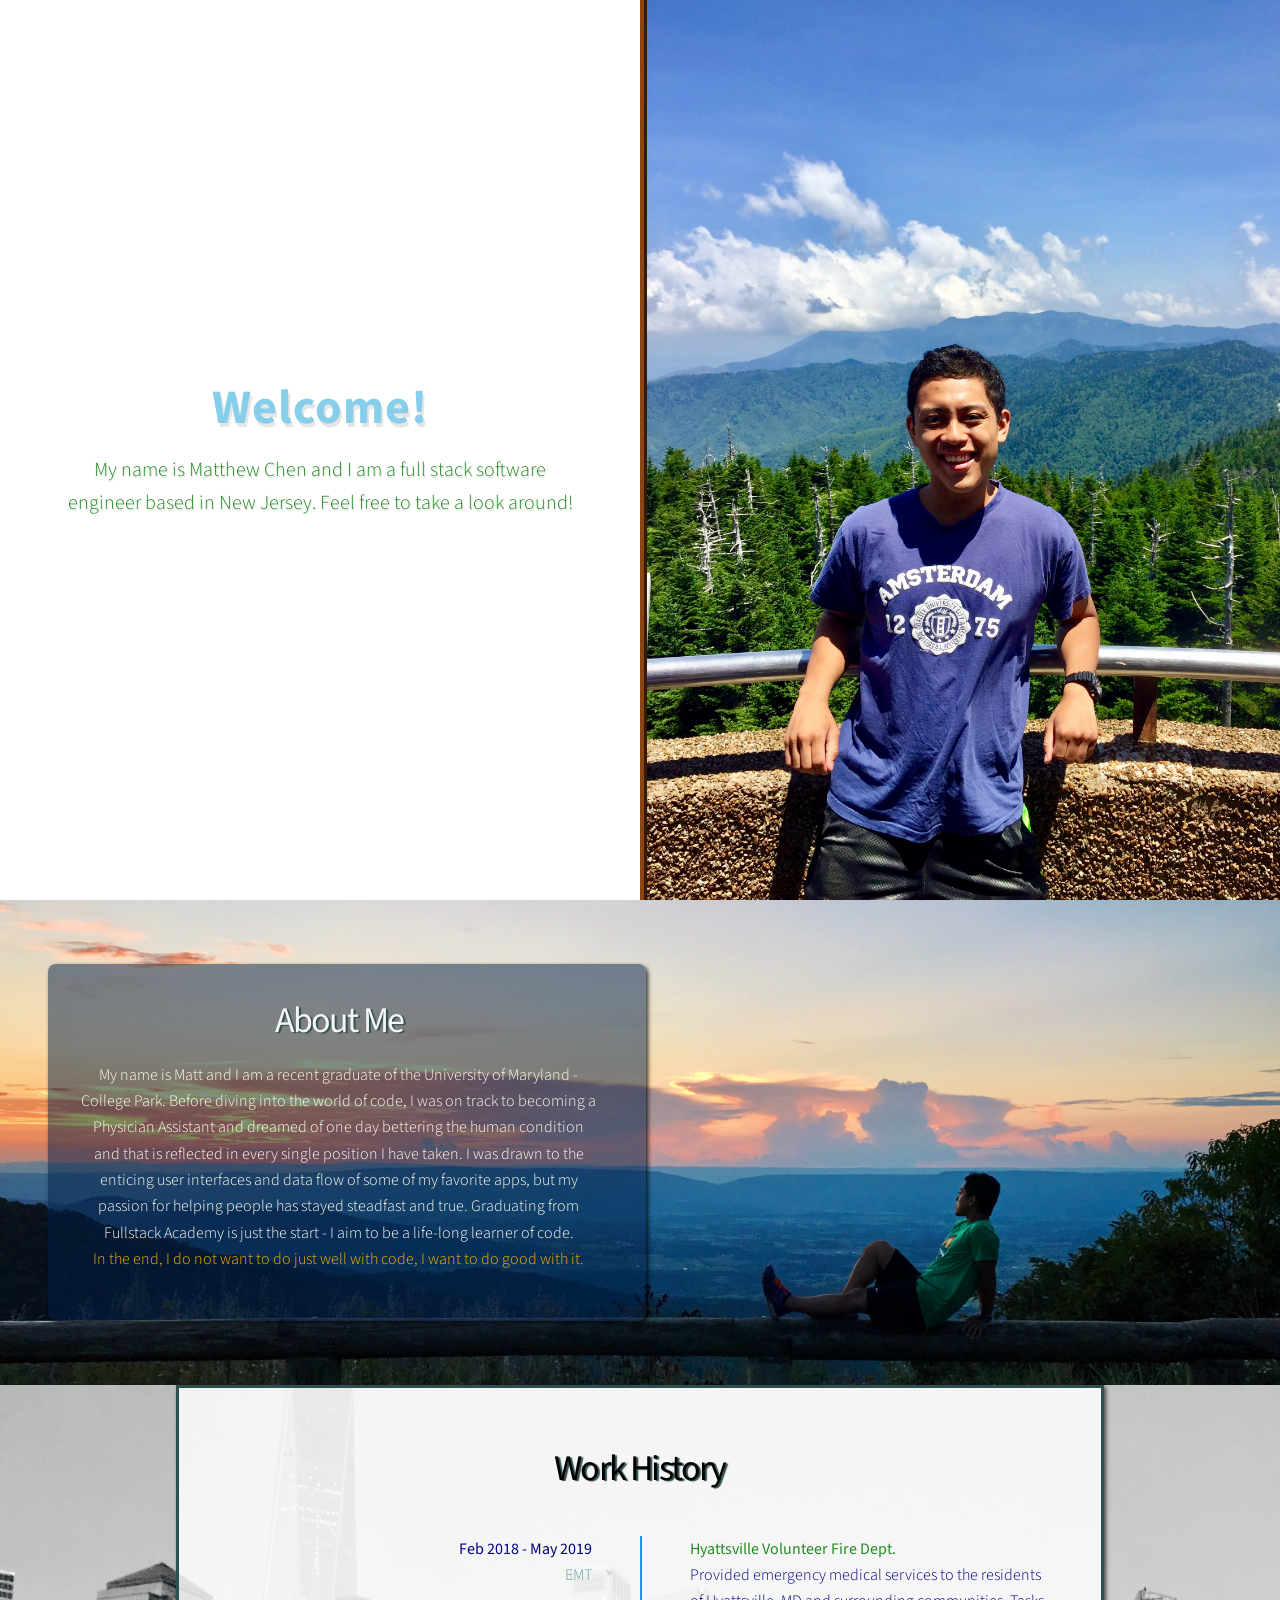
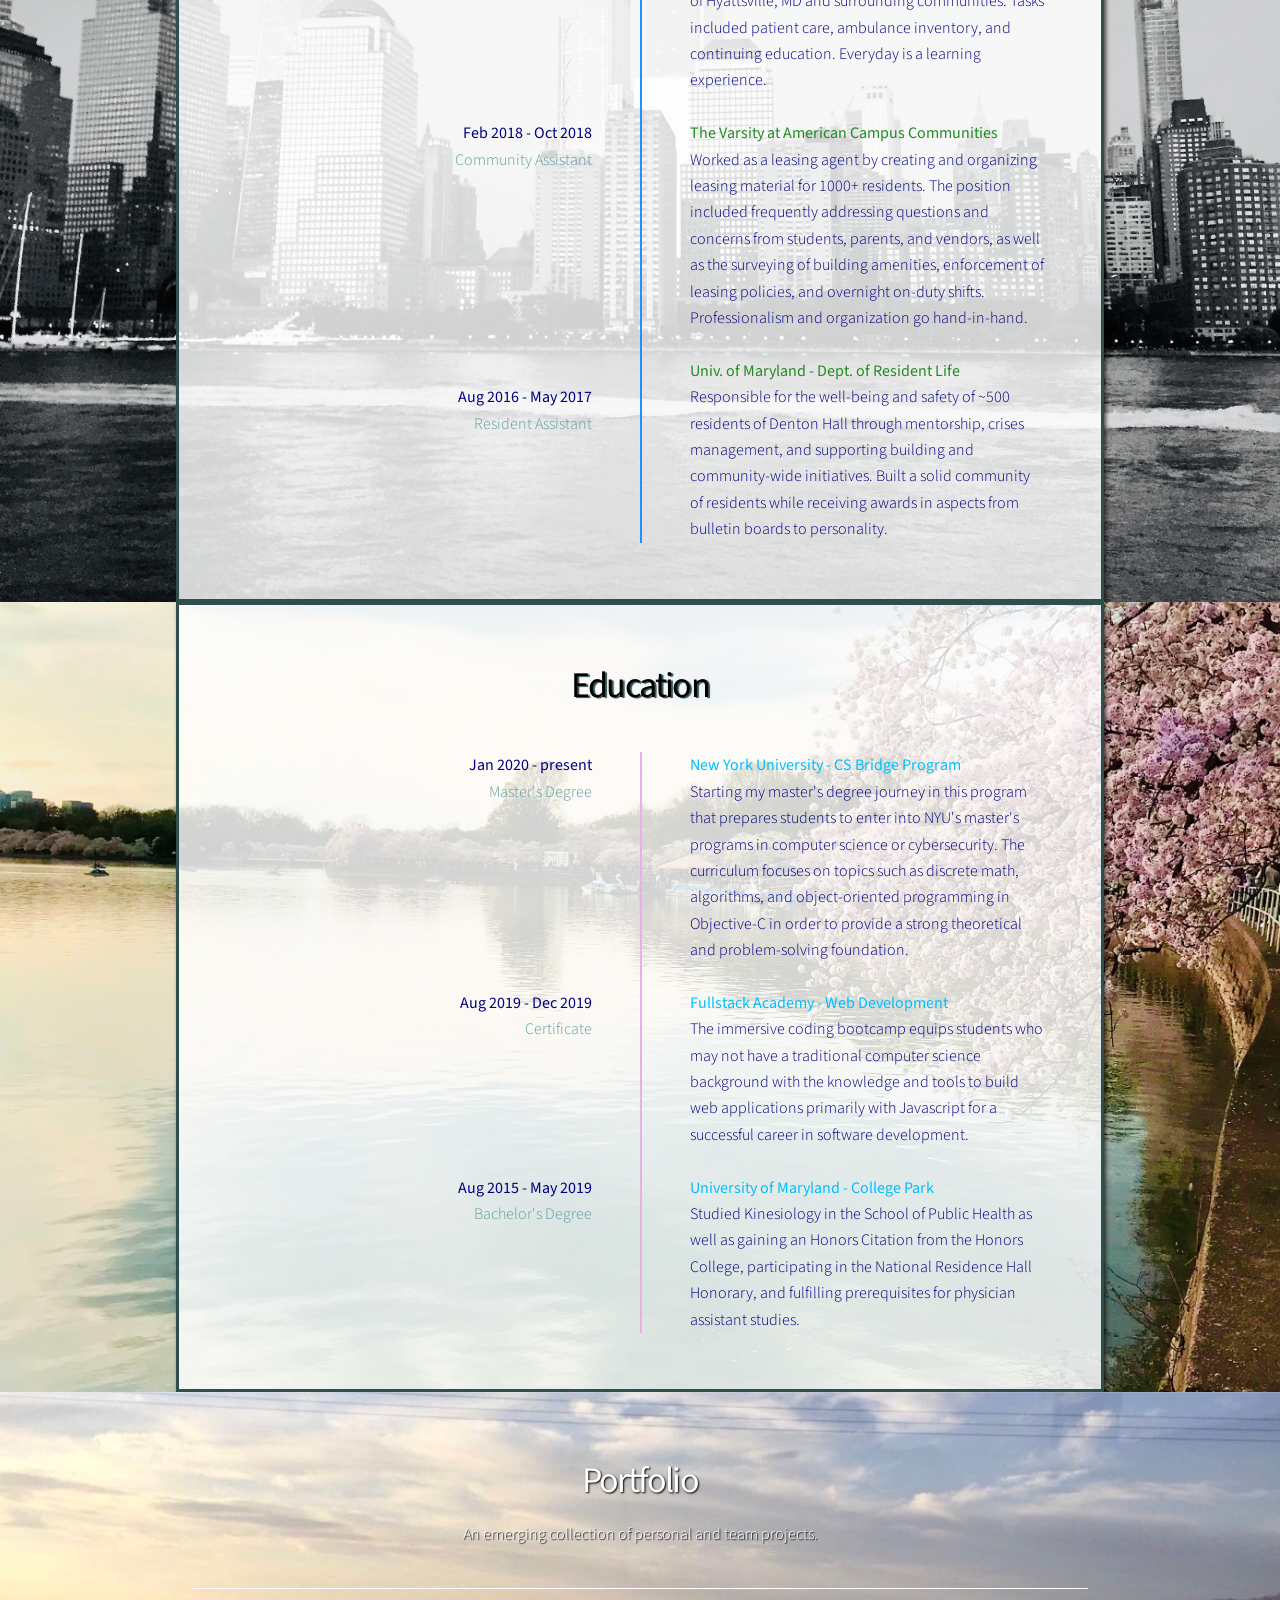
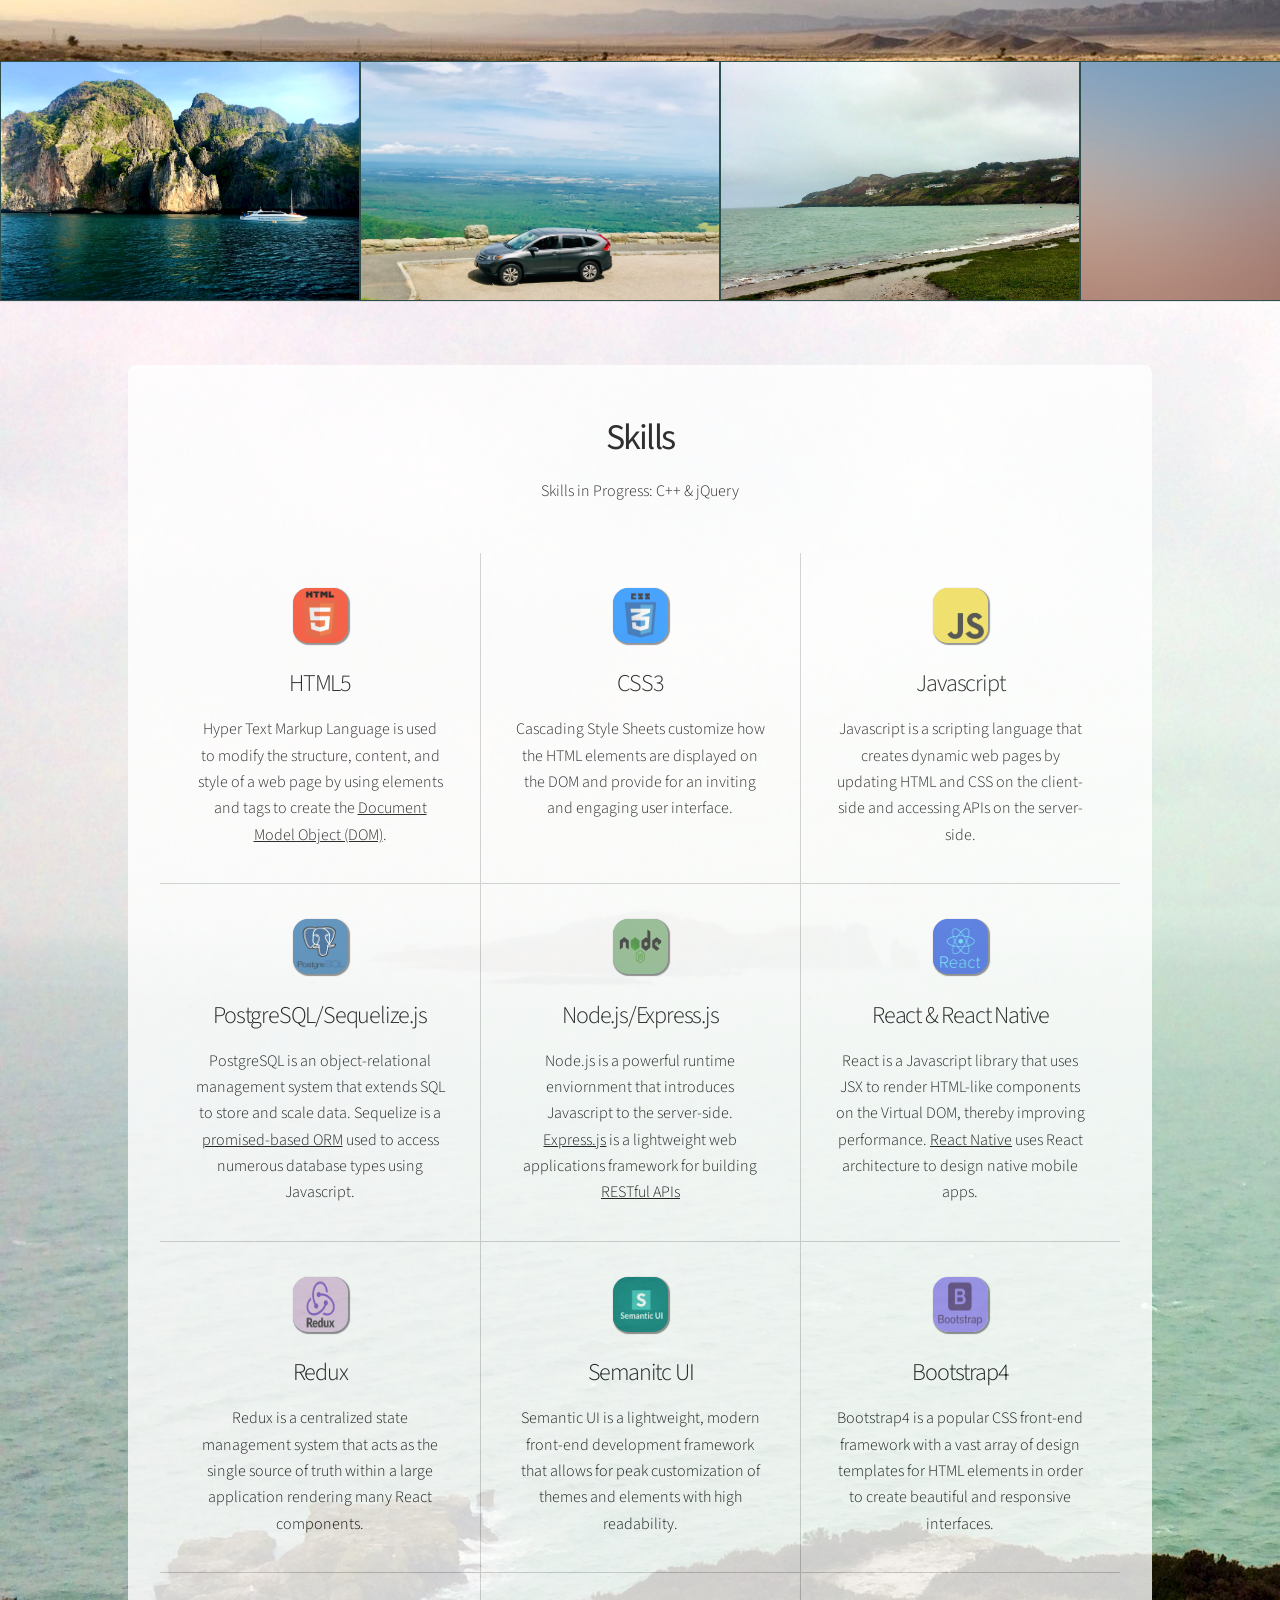
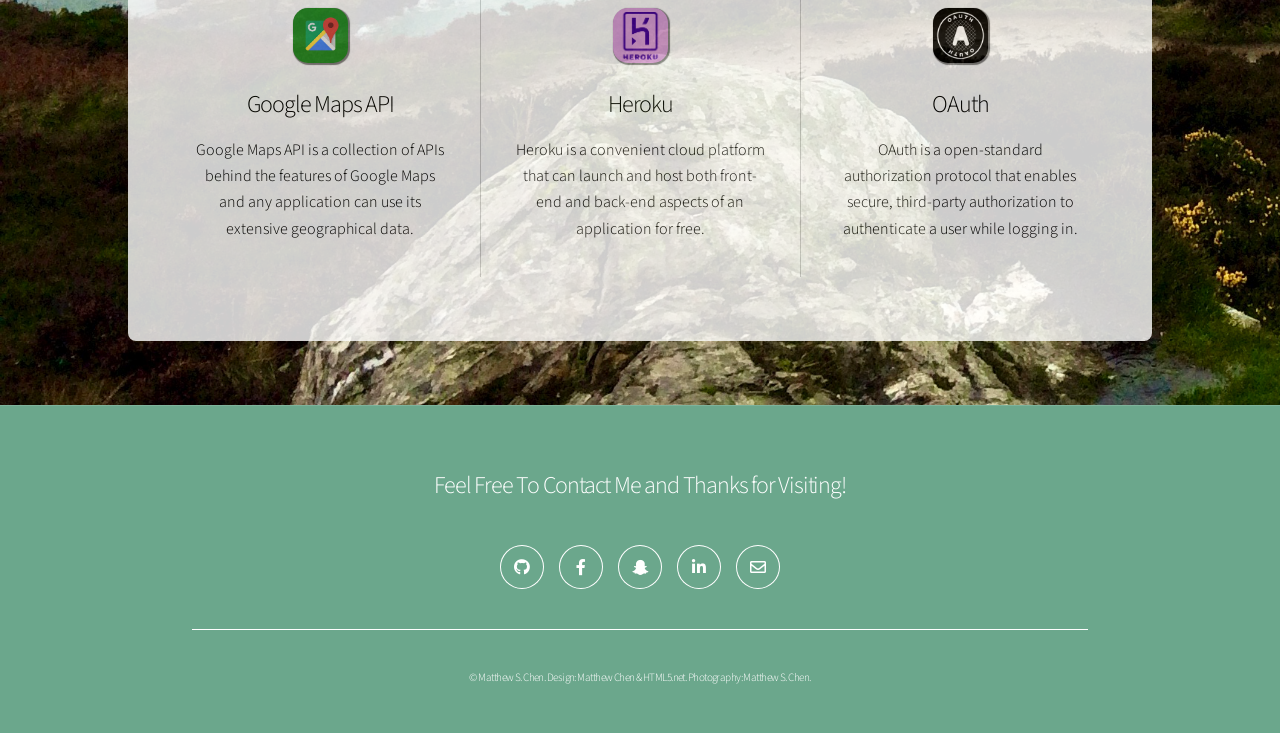
==== commit 96f443a6: "so far, so good" ====
--- a/html5up-story/index.html
+++ b/html5up-story/index.html
@@ -61,16 +61,34 @@
 							<h2><b>Work History</b></h2><br>
 							<p id="jobPosition">
 								<b style="color:navy">Feb 2018 - May 2019</b><br>EMT
-								<br><br><br><br><br><br>
-								<b style="color:navy">Feb 2018 - Oct 2018</b><br>Community Assistant
-								<br><br><br><br><br><br><br><br><br>
+								<br>
+								<span style="visibility: hidden;">
+								Provided emergency medical services
+								residents of Hyattsville, MD and surrounding
+								communities. Tasks included patient care,
+								ambulance inventory, and continuing education.
+								Everyday is a learning experience. Hyattsville
+								</span>	
+								<br>
+
+								<b style="color:navy">Feb 2018 - Oct 2018</b>
+								<br>Community Assistant
+								<br><span style="visibility: hidden;">
+									Worked as a leasing agent by creating and organizing 
+									leasing material for 1000+ residents. The position 
+									included frequently addressing questions and concerns 
+									from students, parents, and vendors, as well as the 
+									surveying of building amenities, enforcement of leasing 
+									policies, and overnight on-duty shifts. Professionalism 
+									and organization go hand-in-hand. Volunteer
+								</span><br>
 								<b style="color:navy">Aug 2016 - May 2017</b><br>Resident Assistant
 								<br><br><br>
 							</p>
 							<p id="jobDescription">
 								<strong style="color:forestgreen">Hyattsville Volunteer Fire Dept.</strong><br>
 								Provided emergency medical services to the residents
-								of Hyattsville, MD and surrounding communities.Tasks 
+								of Hyattsville, MD and surrounding communities. Tasks 
 								included patient care, ambulance inventory, and 
 								continuing education. Everyday is a learning experience.<br><br>
 
@@ -102,9 +120,21 @@
 							<h2><b>Education</b></h2><br>
 							<p id="jobPosition">
 								<b style="color:navy">Jan 2020 - present</b><br>Master's Degree
-								<br><br><br><br><br><br><br><br>
+								<br>
+								<span style="visibility: hidden;">
+									Starting my master's degree journey in this program that prepares students to enter into 
+									NYU's master's programs in computer science or cybersecurity. The curriculum focuses on 
+									topics such as discrete math, algorithms, and object-oriented programming in Objective-C 
+									in order to provide a strong theoretical and problem-solving foundation. New York Universe
+								</span><br>
+								
 								<b style="color:navy">Aug 2019 - Dec 2019</b><br>Certificate
-								<br><br><br><br><br><br>
+								<br>
+								<span style="visibility: hidden;">
+									The immersive coding bootcamp equips students who may not have a traditional computer 
+								science background with the knowledge and tools to build web applications primarily with 
+								Javascript for a successful career in software development.
+								</span><br>
 								<b style="color:navy">Aug 2015 - May 2019</b><br>Bachelor's Degree
 								<br><br><br>
 							</p>
--- a/html5up-story/assets/css/main.css
+++ b/html5up-story/assets/css/main.css
@@ -5732,7 +5732,7 @@
 		}
 		.spotlight.style5 .content p#jobPosition{
 			color: cadetblue;
-			z-index: 2;
+			z-index: 1;
 			text-align: right;
 			width: 50%;
 			float: left;
@@ -5741,7 +5741,7 @@
 
 		.spotlight.style5 .content p#jobDescription{
 			color: navy;
-			z-index: 3;
+			z-index: 1;
 			text-align: left;
 			width: 50%;
 			float: right;
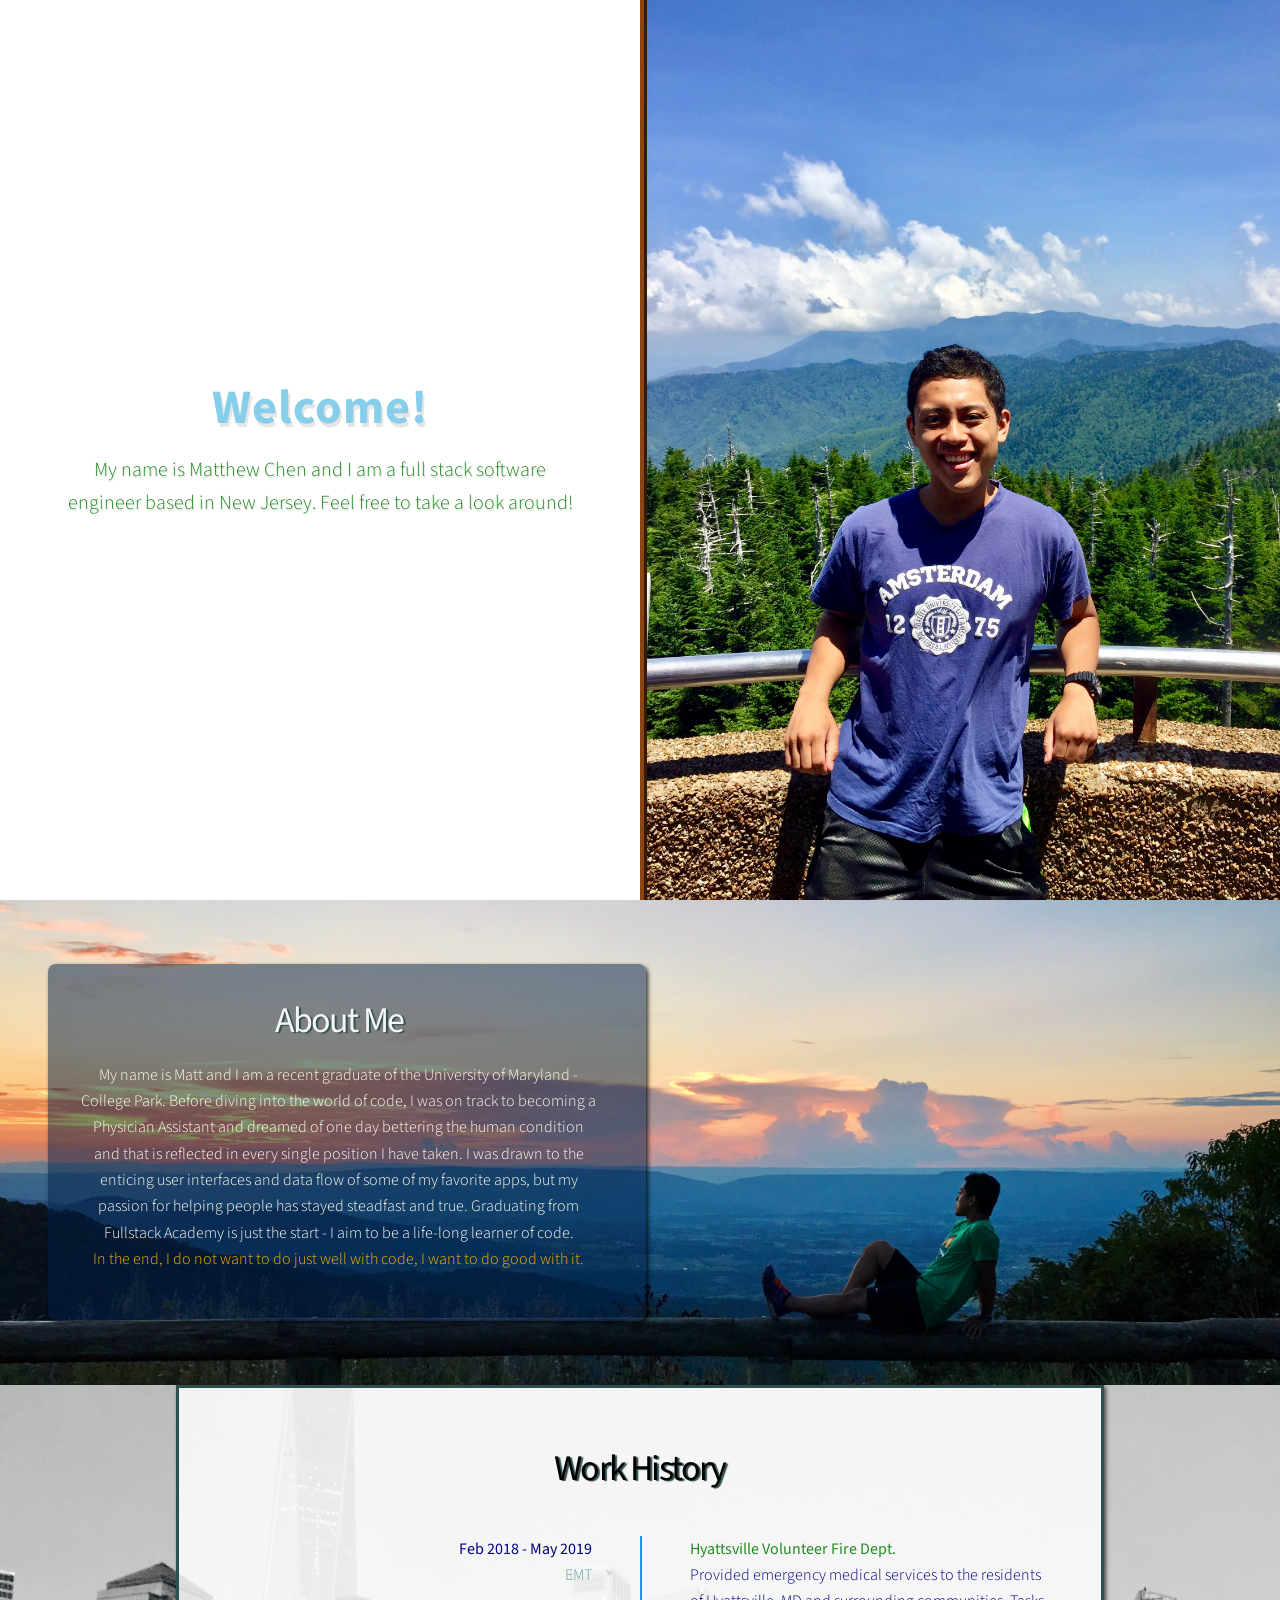
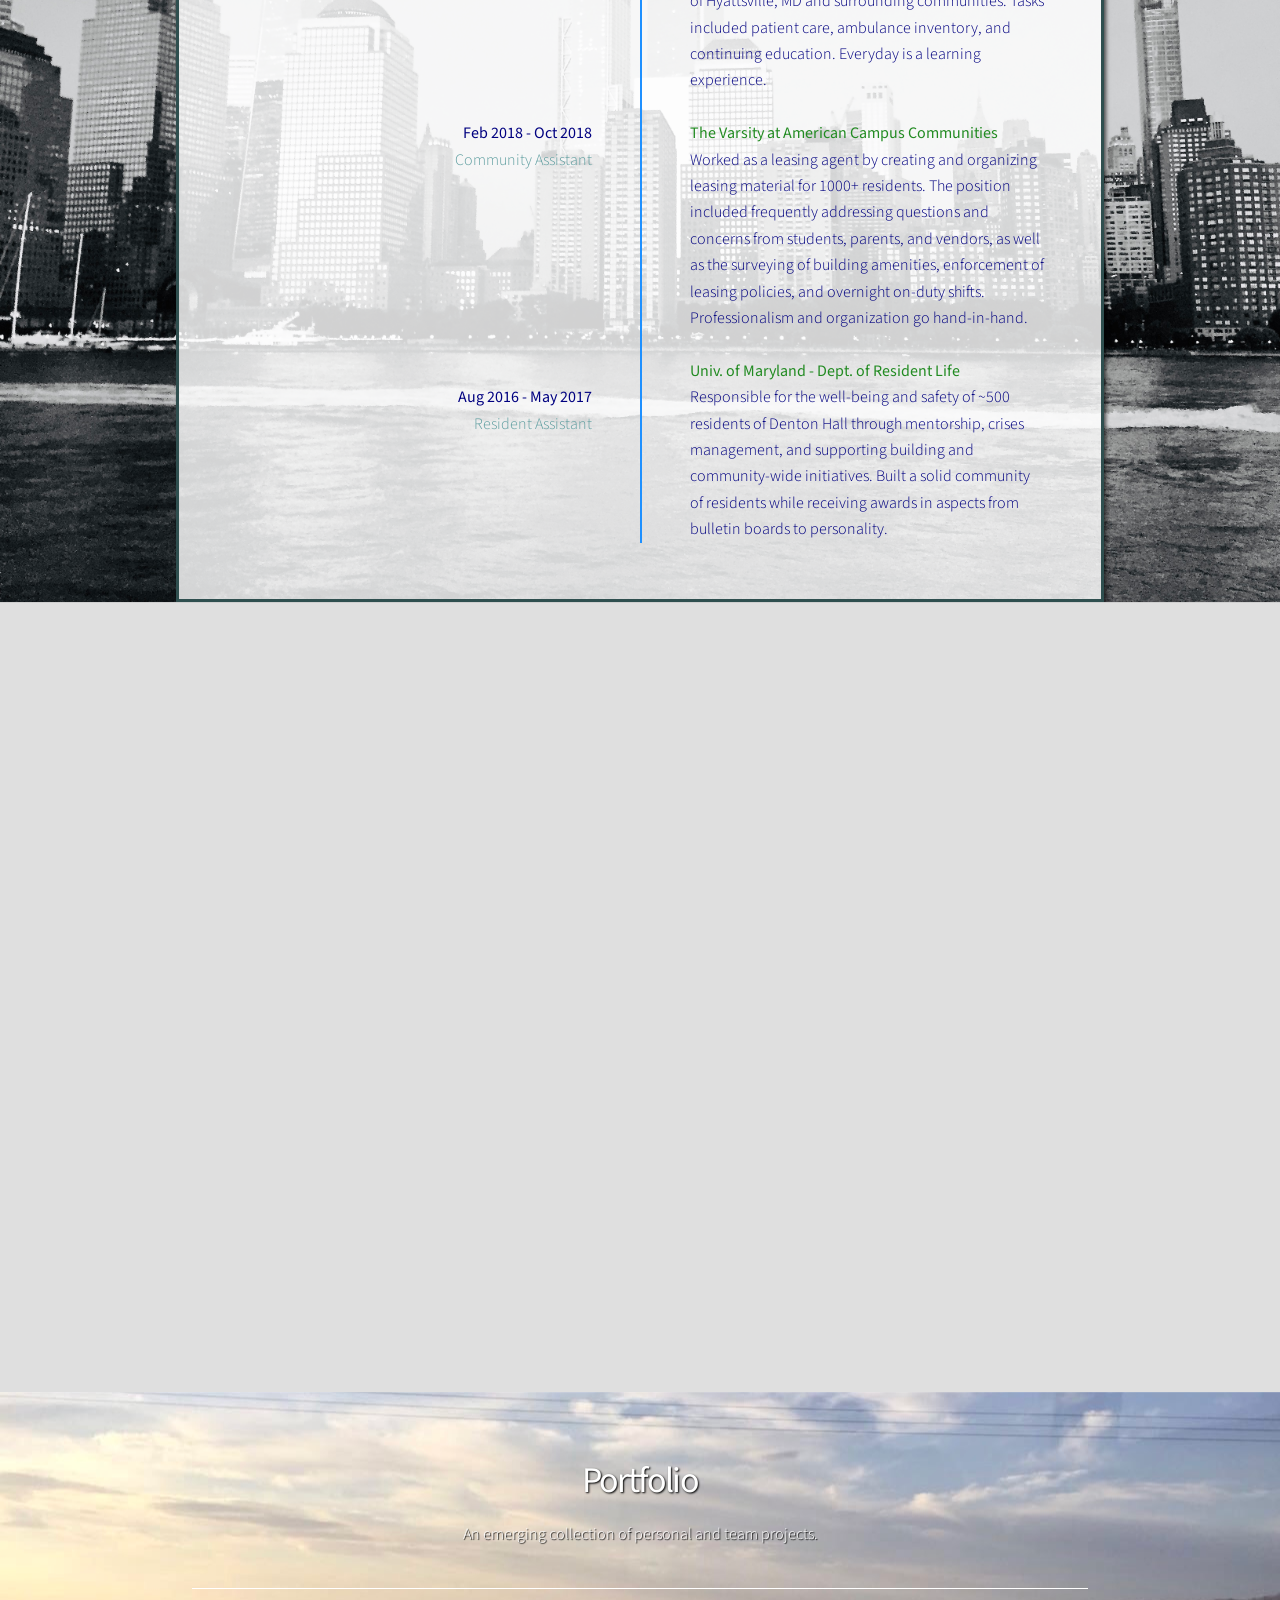
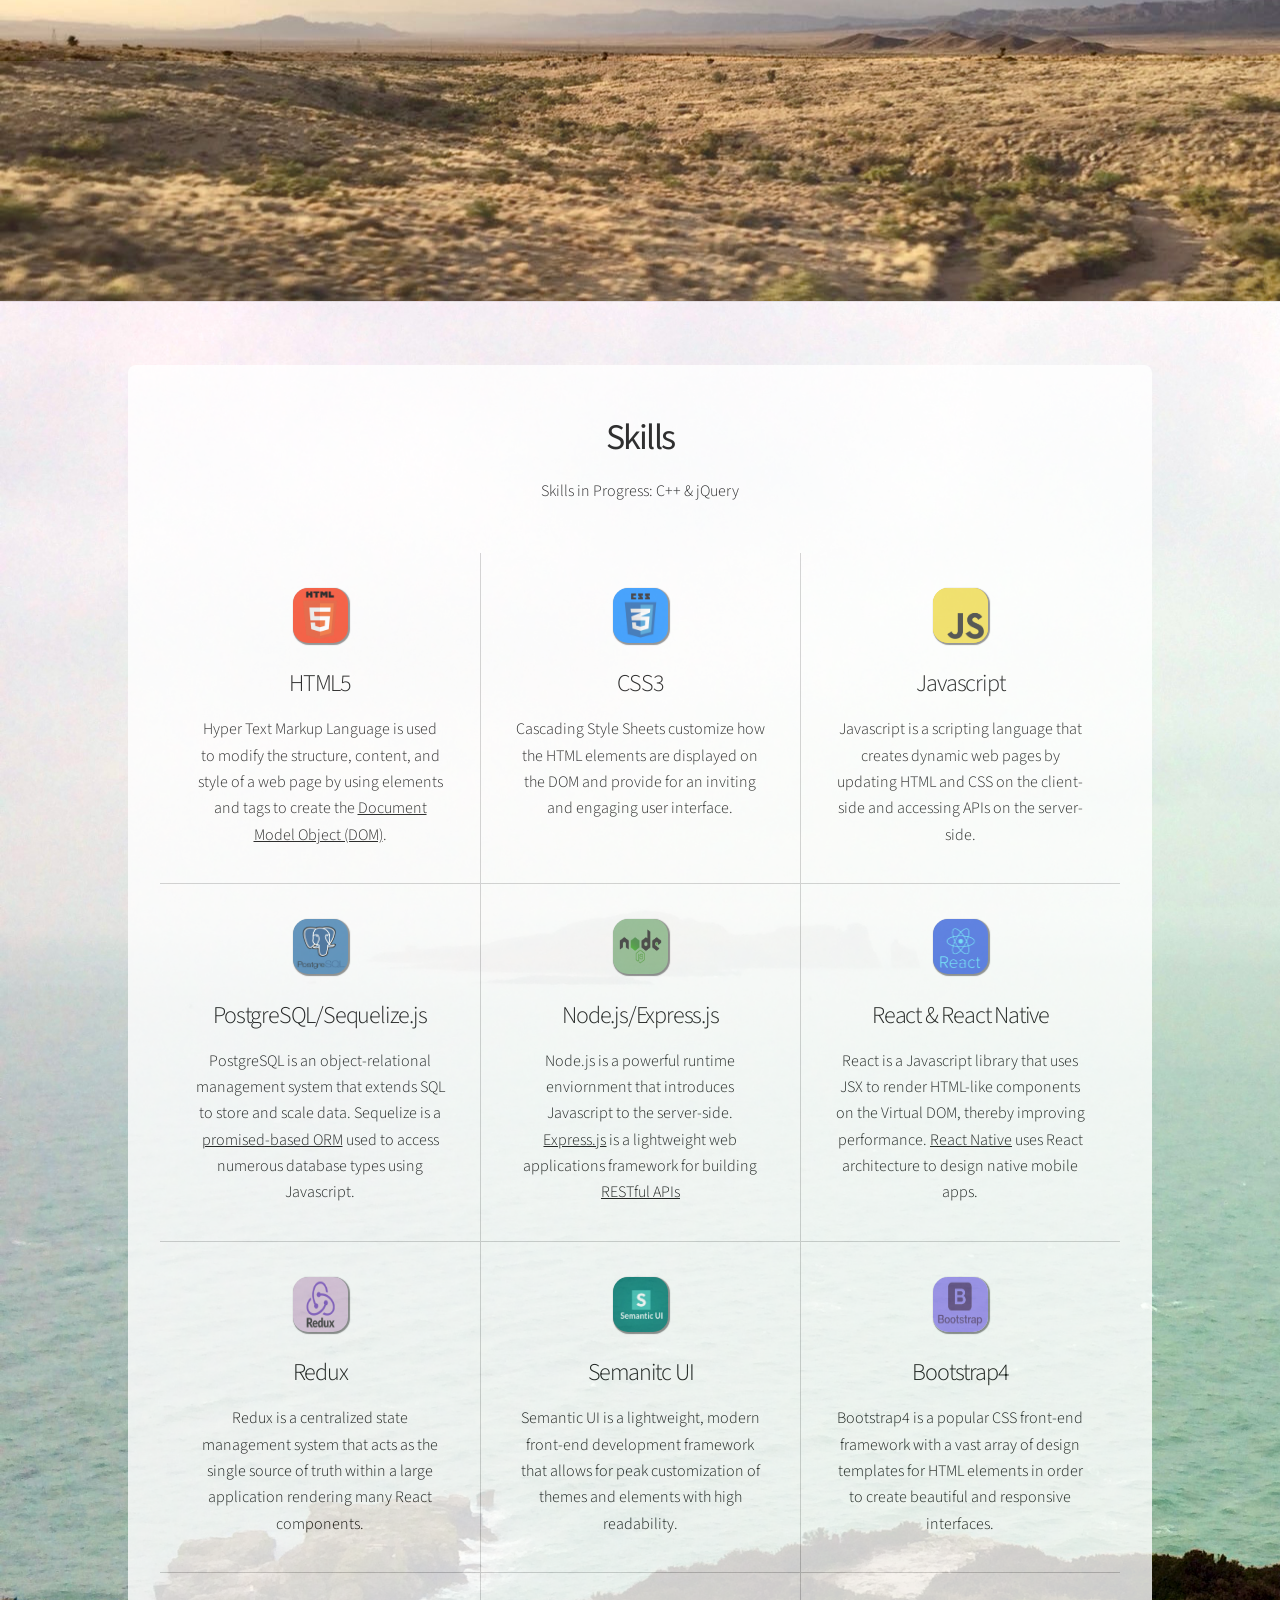
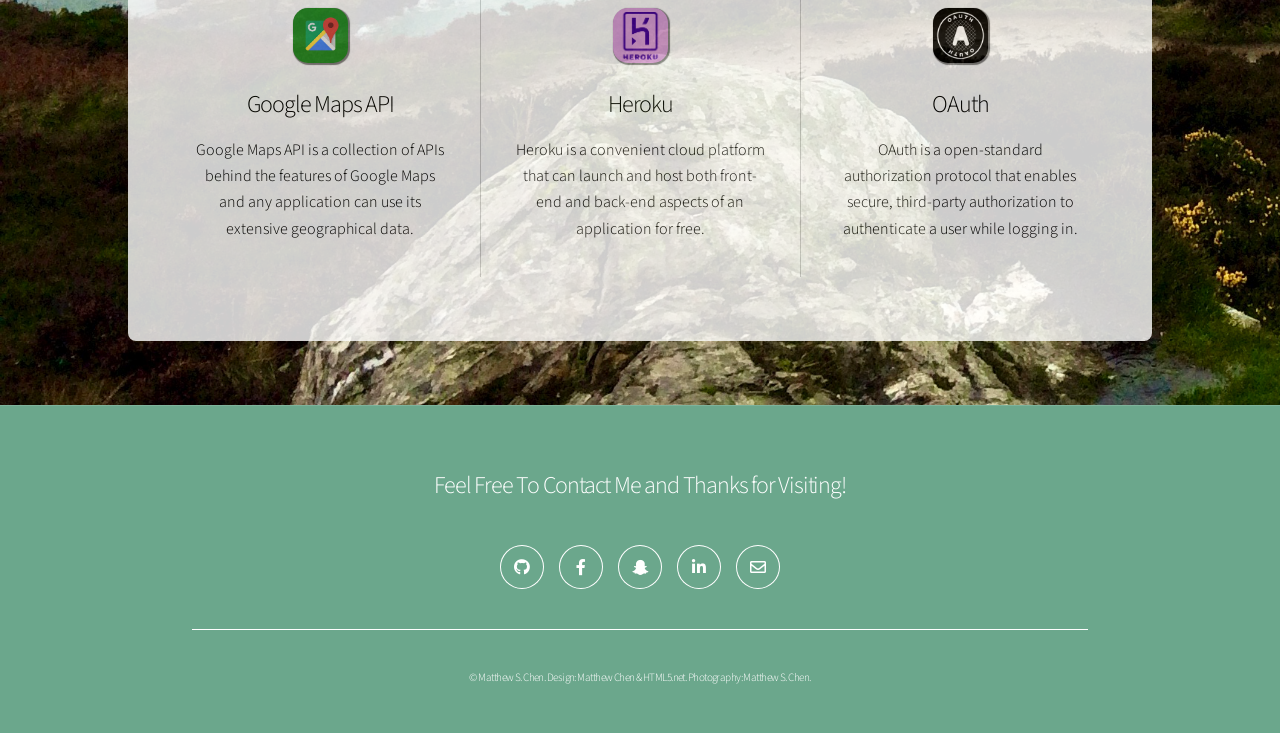
==== commit a8f91e5e: "heroku push" ====
--- a/html5up-story/index.html
+++ b/html5up-story/index.html
@@ -4,6 +4,10 @@
 	html5up.net | @ajlkn
 	Free for personal and commercial use under the CCA 3.0 license (html5up.net/license)
 -->
+<!-- 
+	1. Add download resumé button
+	2. Add hobbies?
+ -->
 <html>
 	<head>
 		<title>MatthewChen</title>
@@ -127,7 +131,7 @@
 									topics such as discrete math, algorithms, and object-oriented programming in Objective-C 
 									in order to provide a strong theoretical and problem-solving foundation. New York Universe
 								</span><br>
-								
+						
 								<b style="color:navy">Aug 2019 - Dec 2019</b><br>Certificate
 								<br>
 								<span style="visibility: hidden;">
@@ -138,6 +142,7 @@
 								<b style="color:navy">Aug 2015 - May 2019</b><br>Bachelor's Degree
 								<br><br><br>
 							</p>
+
 							<p id="jobDescription" style="border-left: 2px solid rgb(231, 177, 229);">
 								<strong style="color:deepskyblue;">New York University - CS Bridge Program</strong><br>
 								Starting my master's degree journey in this program that prepares students to enter into 
